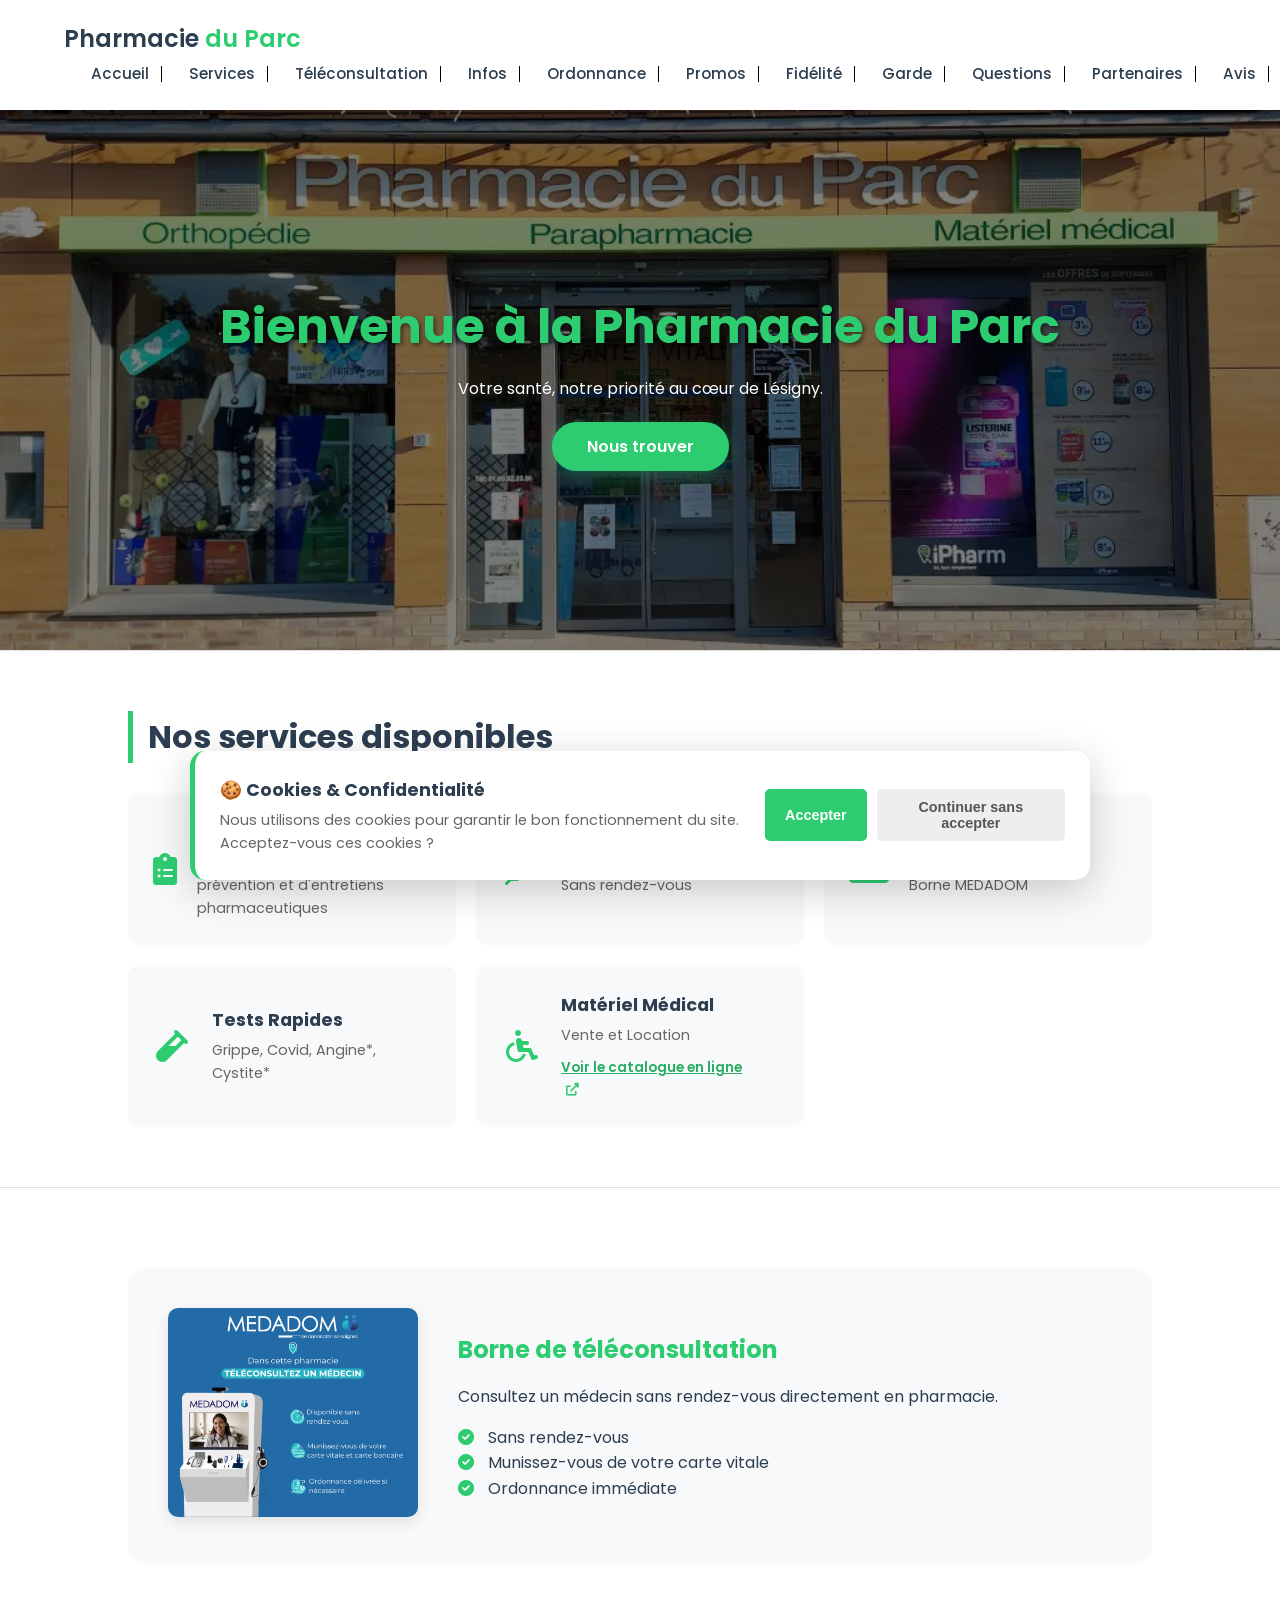
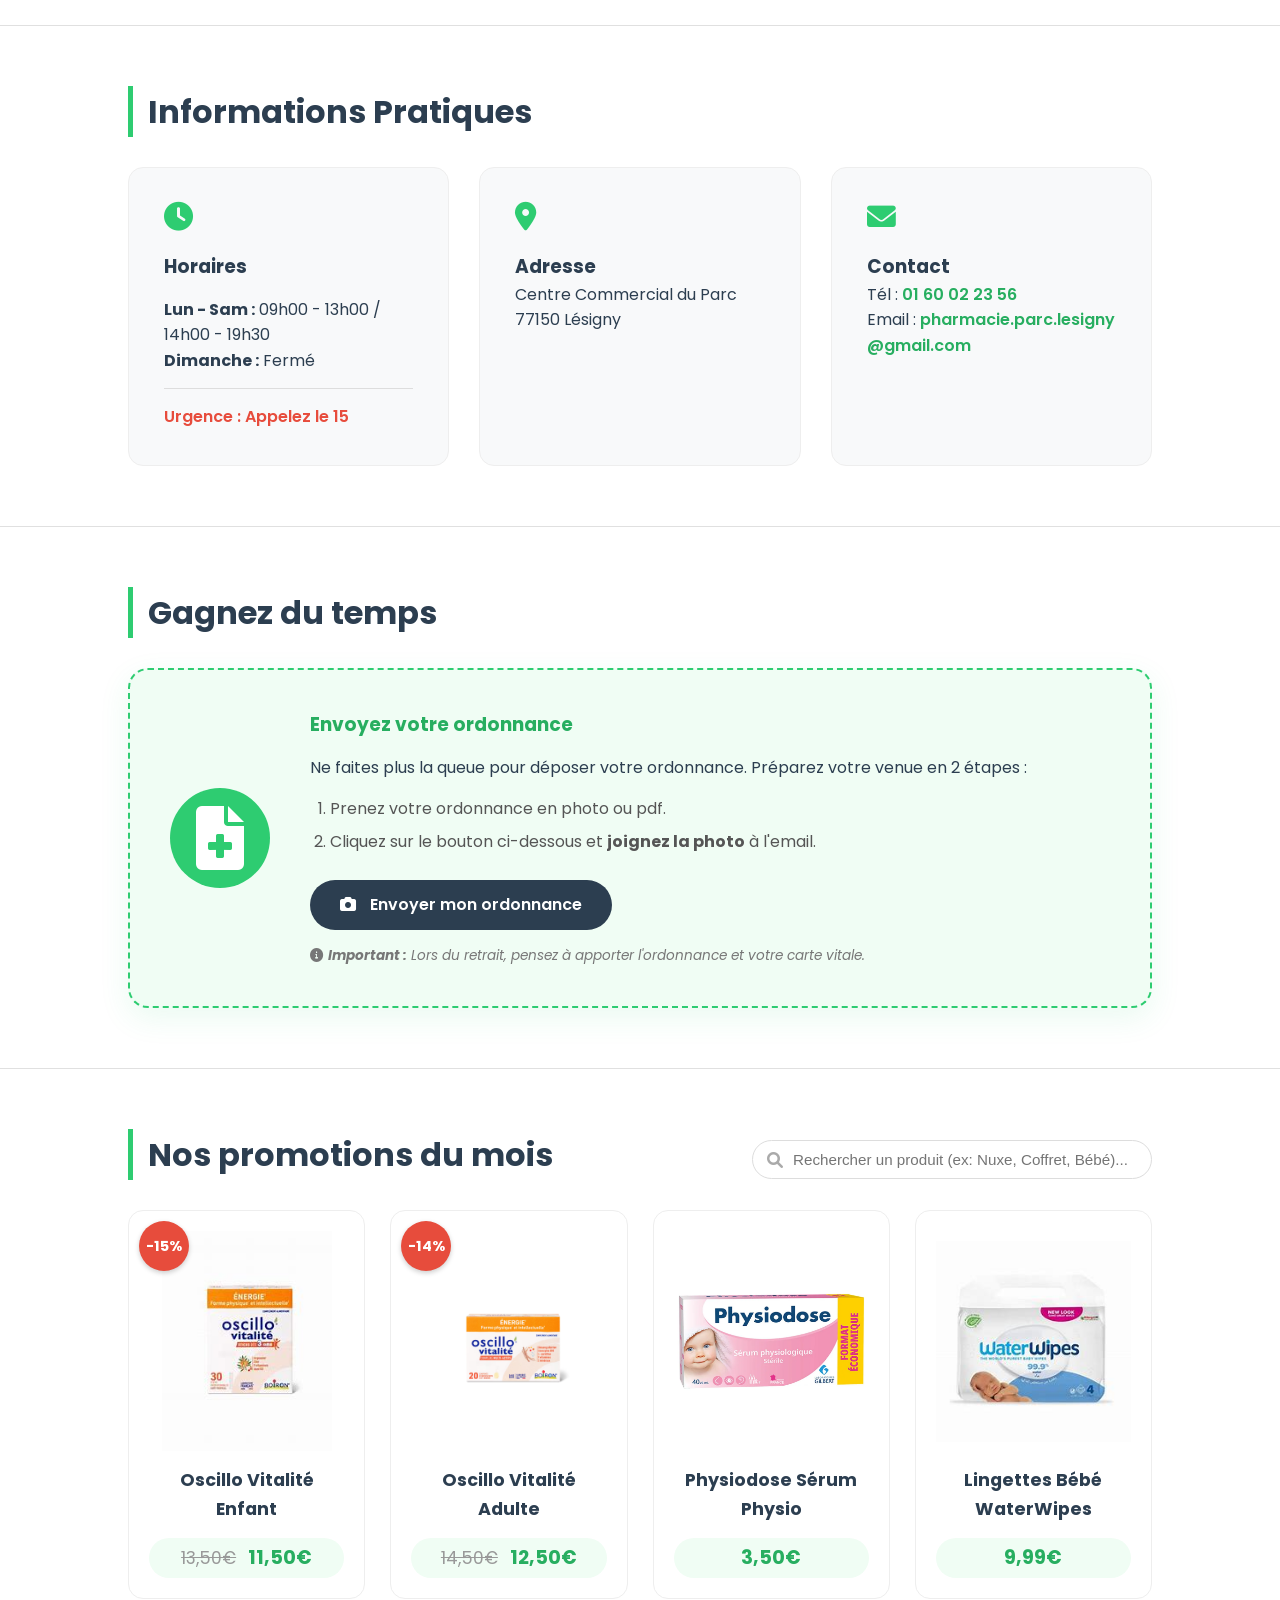
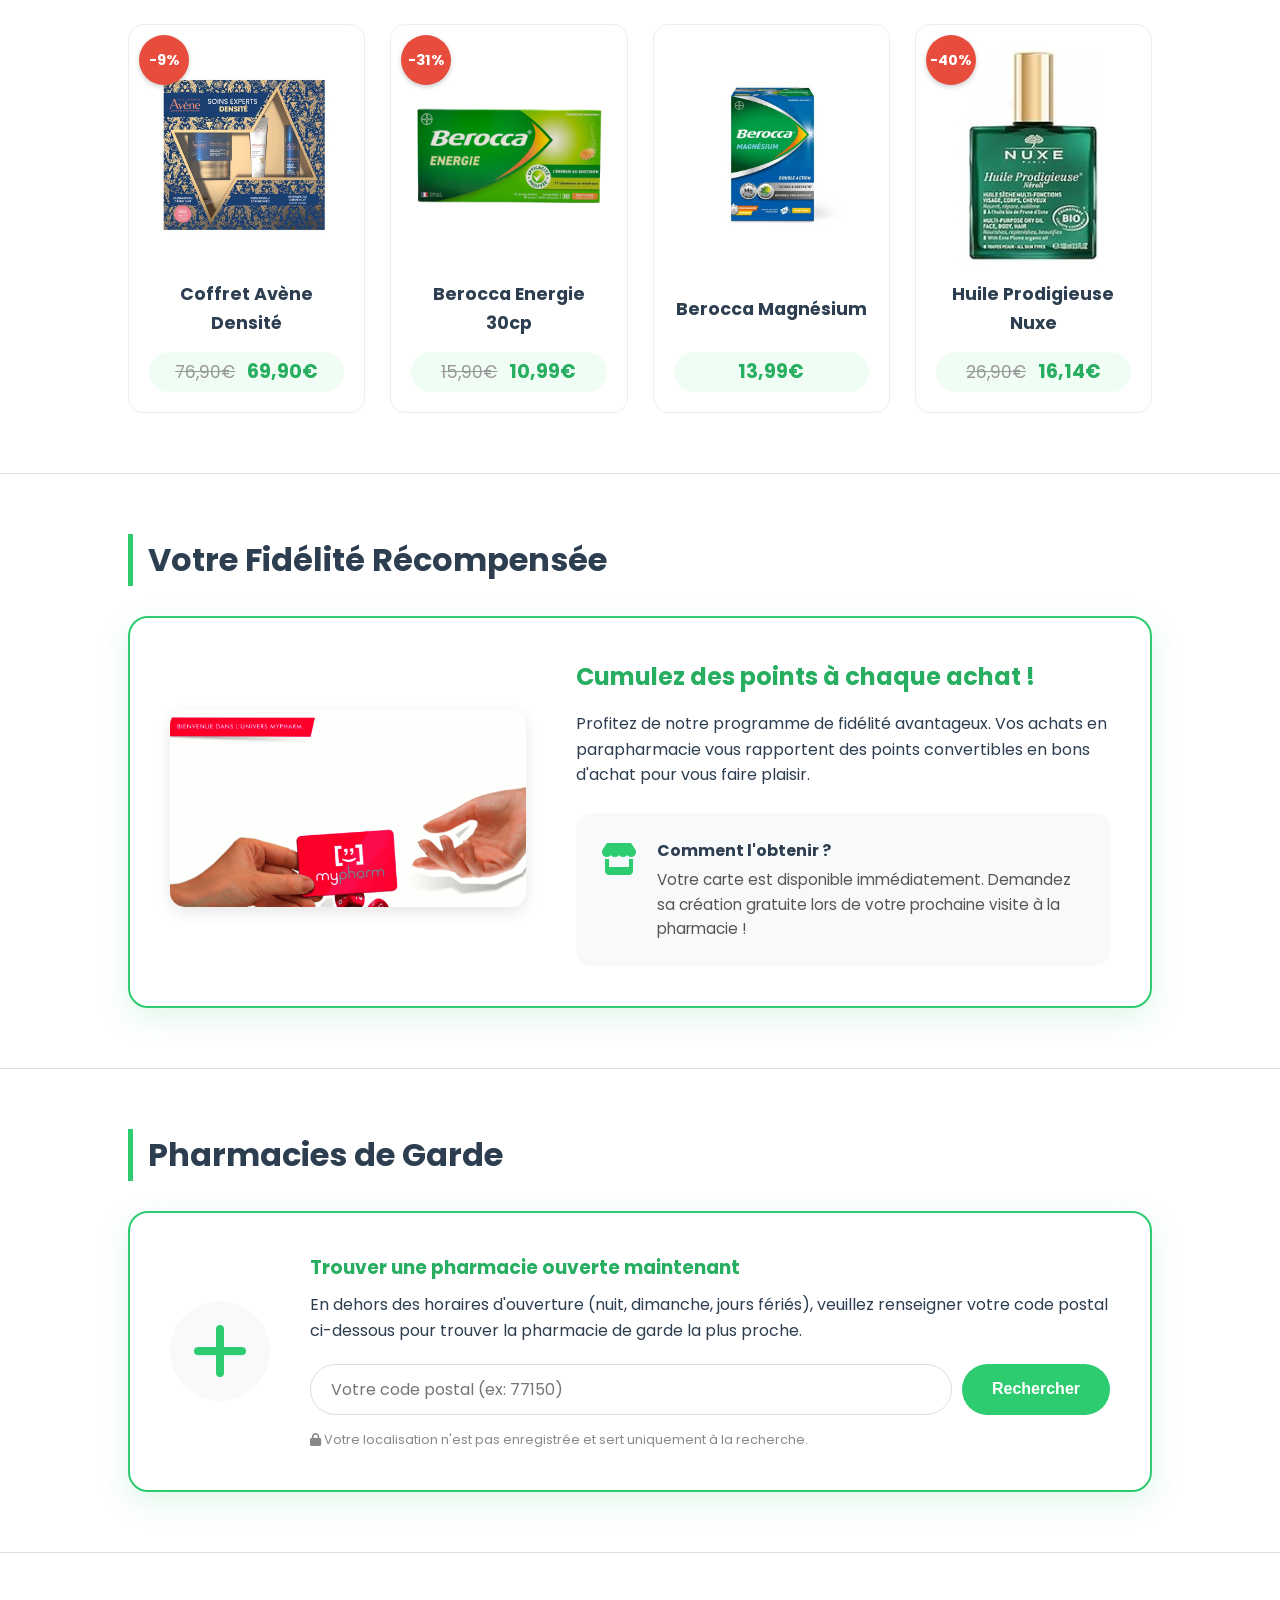
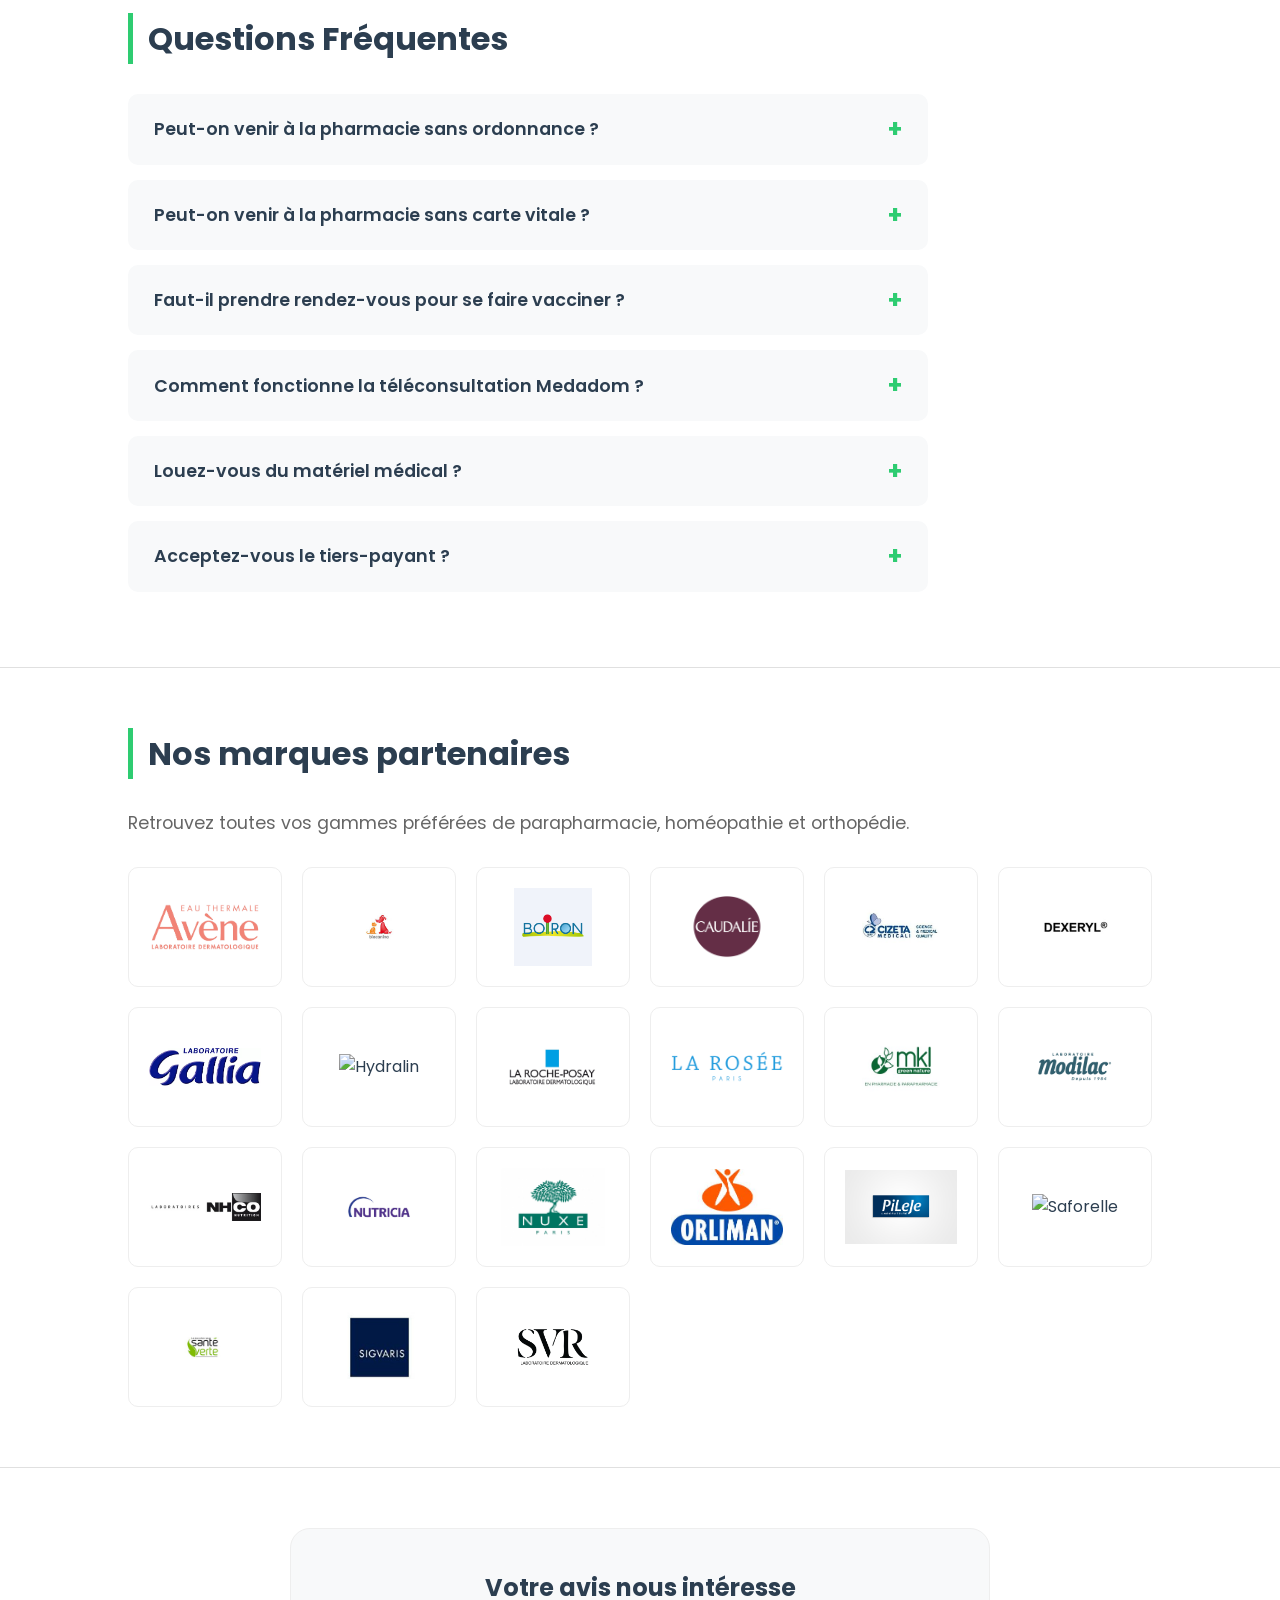
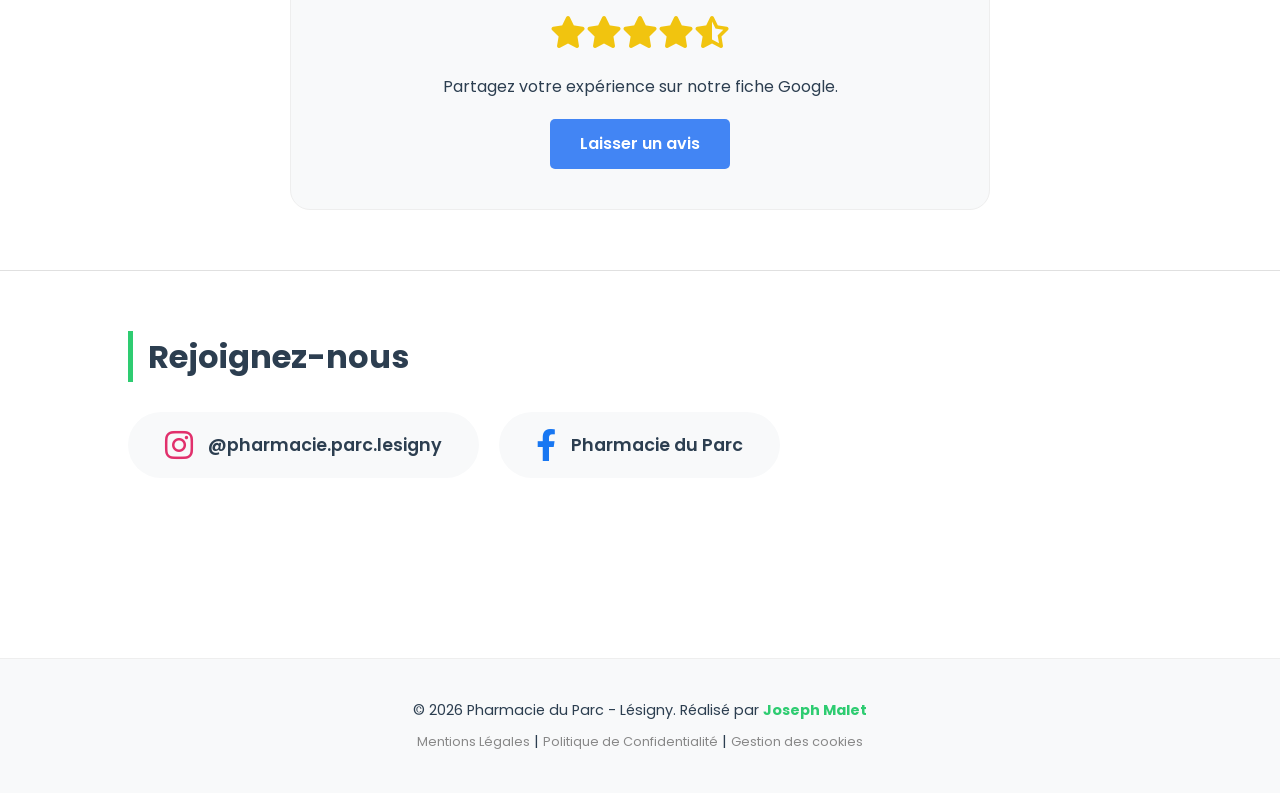
==== index.html @ ebeed93c "Add files via upload" ====
<!DOCTYPE html>
<html lang="fr">
<head>
    <meta charset="UTF-8">
    <meta name="viewport" content="width=device-width, initial-scale=1.0">
    <title>Pharmacie du Parc - Lésigny</title>
    <link rel="stylesheet" href="style.css">
    <link href="https://fonts.googleapis.com/css2?family=Poppins:wght@300;400;600&display=swap" rel="stylesheet">
    <link rel="stylesheet" href="https://cdnjs.cloudflare.com/ajax/libs/font-awesome/6.0.0/css/all.min.css">
</head>
<body>

    <header>
        <nav>
            <div class="logo">Pharmacie <span>du Parc</span></div>
            
            <div class="menu-toggle" id="mobile-menu">
                <i class="fas fa-bars"></i>
            </div>

            <ul id="nav-list">
                <li><a href="#accueil">Accueil</a></li>
                <li><a href="#services-rapides">Services</a></li>
                <li><a href="#medadom">Téléconsultation</a></li>
                <li><a href="#infos">Infos</a></li>
                <li><a href="#ordonnance">Ordonnance</a></li>
                <li><a href="#promotions">Promos</a></li>
                <li><a href="#fidelite">Fidélité</a></li>
                <li><a href="#garde">Garde</a></li>
                <li><a href="#faq">Questions</a></li>
                <li><a href="#marques">Partenaires</a></li>
                <li><a href="#avis">Avis</a></li>
                <li><a href="#reseaux">Rejoignez-nous</a></li>
            </ul>
        </nav>
    </header>

    <section id="accueil" class="hero">
        <div class="hero-text">
            <h1>Bienvenue à la Pharmacie du Parc</h1>
            <p>Votre santé, notre priorité au cœur de Lésigny.</p>
            <a href="https://www.google.com/maps/dir/?api=1&destination=Pharmacie+du+Parc+Lesigny+Centre+Commercial+du+Parc" target="_blank" class="btn">Nous trouver</a>
        </div>
    </section>

    <section id="services-rapides" class="container">
        <h2 class="title-left">Nos services disponibles</h2>
        <div class="grid-services">
            <div class="service-item">
                <i class="fas fa-clipboard-list"></i>
                <div class="service-content">
                    <h3>Bilan</h3>
                    <p>Réalisation de bilans de prévention et d'entretiens pharmaceutiques</p>
                </div>
            </div>

            <div class="service-item">
                <i class="fas fa-syringe"></i>
                <div class="service-content">
                    <h3>Vaccination</h3>
                    <p>Sans rendez-vous</p>
                </div>
            </div>
            <div class="service-item">
                <i class="fas fa-laptop-medical"></i>
                <div class="service-content">
                    <h3>Téléconsultation</h3>
                    <p>Borne MEDADOM</p>
                </div>
            </div>
            <div class="service-item">
                <i class="fas fa-vial"></i>
                <div class="service-content">
                    <h3>Tests Rapides</h3>
                    <p>Grippe, Covid, Angine*, Cystite*</p>
                </div>
            </div>
            
            <a href="https://mon-materiel-medical-en-pharmacie.fr" target="_blank" class="service-item link-card">
                <i class="fas fa-wheelchair"></i>
                <div class="service-content">
                    <h3>Matériel Médical</h3>
                    <p>Vente et Location</p>
                    <span class="catalog-link">Voir le catalogue en ligne <i class="fas fa-external-link-alt"></i></span>
                </div>
            </a>
        </div>
    </section>

    <section id="medadom" class="container">
        <div class="medadom-flex">
            <div class="medadom-image">
                <img src="medadom.png" alt="Borne Medadom">
            </div>
            <div class="medadom-text">
                <h2>Borne de téléconsultation</h2>
                <p>Consultez un médecin sans rendez-vous directement en pharmacie.</p>
                <ul class="services-list">
                    <li><i class="fas fa-check-circle"></i> Sans rendez-vous</li>
                    <li><i class="fas fa-check-circle"></i> Munissez-vous de votre carte vitale</li>
                    <li><i class="fas fa-check-circle"></i> Ordonnance immédiate</li>
                </ul>
            </div>
        </div>
    </section>

    <section id="infos" class="container">
        <h2 class="title-left">Informations Pratiques</h2>
        <div class="grid">
            <div class="card card-left">
                <i class="fas fa-clock icon-card"></i>
                <h3>Horaires</h3>
                <ul class="horaires-list">
                    <li><strong>Lun - Sam :</strong> 09h00 - 13h00 / 14h00 - 19h30</li>
                    <li><strong>Dimanche :</strong> Fermé</li>
                </ul>
                <div class="urgence-box">Urgence : Appelez le 15</div>
            </div>

            <div class="card card-left">
                <i class="fas fa-map-marker-alt icon-card"></i>
                <h3>Adresse</h3>
                <p>Centre Commercial du Parc</p>
                <p>77150 Lésigny</p>
            </div>

            <div class="card card-left">
                <i class="fas fa-envelope icon-card"></i>
                <h3>Contact</h3>
                <p>Tél : <a href="tel:0160022356" class="phone-link">01 60 02 23 56</a></p>
                <p>Email : <a href="mailto:pharmacie.parc.lesigny@gmail.com" class="email-link">pharmacie.parc.lesigny@gmail.com</a></p>
            </div>
        </div>
    </section>

    <section id="ordonnance" class="container">
        <h2 class="title-left">Gagnez du temps</h2>
        <div class="ordo-card">
            <div class="ordo-icon">
                <i class="fas fa-file-medical"></i>
            </div>
            <div class="ordo-content">
                <h3>Envoyez votre ordonnance</h3>
                <p>Ne faites plus la queue pour déposer votre ordonnance. Préparez votre venue en 2 étapes :</p>
                <ol class="ordo-steps">
                    <li>Prenez votre ordonnance en photo ou pdf.</li>
                    <li>Cliquez sur le bouton ci-dessous et <strong>joignez la photo</strong> à l'email.</li>
                </ol>
                <a href="mailto:pharmacie.parc.lesigny@gmail.com?subject=ORDONNANCE de [VOTRE NOM]&body=Bonjour, %0D%0A%0D%0AJe souhaite commander les médicaments de l'ordonnance ci-jointe (ou la liste suivante) : %0D%0A... %0D%0A%0D%0AMerci de me prévenir quand la commande est prête.%0D%0ACordialement." class="btn-ordo">
                    <i class="fas fa-camera"></i> Envoyer mon ordonnance
                </a>
                <p class="ordo-note"><i class="fas fa-info-circle"></i> <strong>Important :</strong> Lors du retrait, pensez à apporter l'ordonnance et votre carte vitale.</p>
            </div>
        </div>
    </section>

    <section id="promotions" class="container">
        <div class="header-promos">
            <h2 class="title-left" style="margin-bottom: 10px;">Nos promotions du mois</h2>
            
            <div class="search-promo-box">
                <i class="fas fa-search search-icon"></i>
                <input type="text" id="searchProduct" placeholder="Rechercher un produit (ex: Nuxe, Coffret, Bébé)...">
            </div>
        </div>

        <div id="no-results" style="display:none; text-align:center; padding: 20px; color: #666;">
            Aucun produit ne correspond à votre recherche.
        </div>

        <div class="promo-grid" id="promoContainer"></div>
    </section>

    <section id="fidelite" class="container">
        <h2 class="title-left">Votre Fidélité Récompensée</h2>
        <div class="fidelite-card">
            <div class="fidelite-image">
                <img src="carte-fidelite.jpg" alt="Carte de fidélité Pharmacie du Parc" onerror="this.src='https://placehold.co/600x400/2ecc71/ffffff?text=Votre+Photo+Ici';">
            </div>
            <div class="fidelite-content">
                <h3>Cumulez des points à chaque achat !</h3>
                <p>Profitez de notre programme de fidélité avantageux. Vos achats en parapharmacie vous rapportent des points convertibles en bons d'achat pour vous faire plaisir.</p>
                
                <div class="fidelite-info-box">
                    <i class="fas fa-store"></i>
                    <div>
                        <strong>Comment l'obtenir ?</strong>
                        <p>Votre carte est disponible immédiatement. Demandez sa création gratuite lors de votre prochaine visite à la pharmacie !</p>
                    </div>
                </div>
            </div>
        </div>
    </section>

    <section id="garde" class="container">
        <h2 class="title-left">Pharmacies de Garde</h2>
        <div class="garde-card">
            <div class="garde-icon">
                <i class="fas fa-plus"></i>
            </div>
            <div class="garde-content">
                <h3>Trouver une pharmacie ouverte maintenant</h3>
                <p>En dehors des horaires d'ouverture (nuit, dimanche, jours fériés), veuillez renseigner votre code postal ci-dessous pour trouver la pharmacie de garde la plus proche.</p>
                
                <div class="search-box">
                    <input type="text" id="zipCode" placeholder="Votre code postal (ex: 77150)" maxlength="5">
                    <button id="btnGarde" class="btn-search">Rechercher</button>
                </div>
                
                <p class="gdpr-note"><i class="fas fa-lock"></i> Votre localisation n'est pas enregistrée et sert uniquement à la recherche.</p>
            </div>
        </div>
    </section>

    <section id="faq" class="container">
        <h2 class="title-left">Questions Fréquentes</h2>
        <div class="faq-container">
            <details class="faq-item">
                <summary>Peut-on venir à la pharmacie sans ordonnance ?</summary>
                <p>Non, il n'est pas possible de venir à la pharmacie sans ordonnance.</p>
            </details>
            <details class="faq-item">
                <summary>Peut-on venir à la pharmacie sans carte vitale ?</summary>
                <p>Non mais vous pouvez télécharger l'application e-carte vitale sur votre téléphone.</p>
            </details>
            <details class="faq-item">
                <summary>Faut-il prendre rendez-vous pour se faire vacciner ?</summary>
                <p>Non, la vaccination (Grippe, Covid, Rappels) s'effectue sans rendez-vous, sous réserve de disponibilité des pharmaciens habilités.</p>
            </details>
            <details class="faq-item">
                <summary>Comment fonctionne la téléconsultation Medadom ?</summary>
                <p>Il vous suffit de vous présenter à la pharmacie avec votre carte vitale et votre téléphone portable. La borne vous met en relation avec un médecin généraliste en moins de 10 minutes.</p>
            </details>
            <details class="faq-item">
                <summary>Louez-vous du matériel médical ?</summary>
                <p>Oui, nous disposons d'un large choix de matériel (lits, fauteuils, tire-lait) à la location. Vous pouvez consulter notre catalogue en ligne via la rubrique Services.</p>
            </details>
            <details class="faq-item">
                <summary>Acceptez-vous le tiers-payant ?</summary>
                <p>Oui, nous pratiquons le tiers-payant intégral sur la part obligatoire et complémentaire avec la plupart des mutuelles.</p>
            </details>
        </div>
    </section>

    <section id="marques" class="container">
        <h2 class="title-left">Nos marques partenaires</h2>
        <p class="section-subtitle">Retrouvez toutes vos gammes préférées de parapharmacie, homéopathie et orthopédie.</p>
        
        <div class="marques-grid">
            <div class="marque-item avene" onclick="filterByBrand('avene')"><img src="logos/avene.png" alt="Avène"></div>
            <div class="marque-item biocanina" onclick="filterByBrand('biocanina')"><img src="logos/biocanina.png" alt="Biocanina"></div>
            <div class="marque-item boiron" onclick="filterByBrand('oscillo')"><img src="logos/boiron.png" alt="Boiron"></div>
            <div class="marque-item caudalie" onclick="filterByBrand('caudalie')"><img src="logos/Caudalie.png" alt="Caudalie"></div>
            <div class="marque-item cizeta" onclick="filterByBrand('cizeta')"><img src="logos/cizeta.png" alt="Cizeta"></div>
            <div class="marque-item dexeryl" onclick="filterByBrand('dexeryl')"><img src="logos/dexeryl.png" alt="Dexeryl"></div>
            <div class="marque-item gallia" onclick="filterByBrand('gallia')"><img src="logos/gallia.png" alt="Gallia"></div>
            <div class="marque-item hydralin" onclick="filterByBrand('hydralin')"><img src="logos/Hydralin.png" alt="Hydralin"></div>
            <div class="marque-item lrp" onclick="filterByBrand('roche')"><img src="logos/la-roche-posay_1.png" alt="La Roche-Posay"></div>
            <div class="marque-item larosee" onclick="filterByBrand('rosée')"><img src="logos/la rosée.png" alt="La Rosée"></div>
            <div class="marque-item mkl" onclick="filterByBrand('mkl')"><img src="logos/mkl.png" alt="MKL"></div>
            <div class="marque-item modilac" onclick="filterByBrand('modilac')"><img src="logos/modilac.png" alt="Modilac"></div>
            
            <div class="marque-item nhco" onclick="filterByBrand('nhco')"><img src="logos/ncho.png" alt="NHCO"></div>
            <div class="marque-item nutricia" onclick="filterByBrand('nutricia')"><img src="logos/nutricia.png" alt="Nutricia"></div>
            <div class="marque-item nuxe" onclick="filterByBrand('nuxe')"><img src="logos/nuxe.png" alt="Nuxe"></div>
            <div class="marque-item orliman" onclick="filterByBrand('orliman')"><img src="logos/orliman.png" alt="Orliman"></div>
            <div class="marque-item pileje" onclick="filterByBrand('pileje')"><img src="logos/pileje.png" alt="Pileje"></div>
            <div class="marque-item saforelle" onclick="filterByBrand('saforelle')"><img src="logos/Saforelle.png" alt="Saforelle"></div>
            <div class="marque-item santeverte" onclick="filterByBrand('santé verte')"><img src="logos/santé verte.png" alt="Santé Verte"></div>
            <div class="marque-item sigvaris" onclick="filterByBrand('sigvaris')"><img src="logos/sigvaris.png" alt="Sigvaris"></div>
            <div class="marque-item svr" onclick="filterByBrand('svr')"><img src="logos/svr.png" alt="SVR"></div>
        </div>
    </section>

    <section id="avis" class="container">
        <div class="avis-card">
            <h2>Votre avis nous intéresse</h2>
            <div class="rating-stars">
                <i class="fas fa-star"></i><i class="fas fa-star"></i><i class="fas fa-star"></i><i class="fas fa-star"></i><i class="fas fa-star-half-alt"></i>
            </div>
            <p>Partagez votre expérience sur notre fiche Google.</p>
            <a href="https://search.google.com/local/writereview?placeid=ChIJWTzTaY0I5kcR9rMqFGO7B3A" target="_blank" class="btn-google">Laisser un avis</a>
        </div>
    </section>

    <section id="reseaux" class="social-section">
        <div class="container">
            <h2 class="title-left">Rejoignez-nous</h2>
            <div class="social-links">
                <a href="https://www.instagram.com/pharmacie.parc.lesigny/" target="_blank" class="instagram-card">
                    <i class="fab fa-instagram"></i>
                    <span>@pharmacie.parc.lesigny</span>
                </a>
                <a href="https://www.facebook.com/people/Pharmacie-du-Parc/100088821199062/" target="_blank" class="facebook-card">
                    <i class="fab fa-facebook-f"></i>
                    <span>Pharmacie du Parc</span>
                </a>
            </div>
        </div>
    </section>

    <footer>
        <p>© 2026 Pharmacie du Parc - Lésigny. Réalisé par <strong>Joseph Malet</strong></p>
        <p>
            <a href="#" id="mentionsBtn" class="legal-link">Mentions Légales</a> | 
            <a href="#" id="privacyBtn" class="legal-link">Politique de Confidentialité</a> |
            <a href="#" id="resetCookiesBtn" class="legal-link">Gestion des cookies</a>
        </p>
    </footer>

    <div id="mentionsModal" class="modal">
        <div class="modal-content">
            <span class="close close-mentions">×</span>
            <h2>Mentions Légales</h2>
            <h3>1. Éditeur du site</h3>
            <p><strong>Dénomination :</strong> Pharmacie du Parc<br>
            <strong>Forme juridique :</strong> Société d'exercice libéral à responsabilité limitée<br>
            <strong>Adresse :</strong> Centre Commercial du Parc, 77150 Lésigny<br>
            <strong>Capital social :</strong> 100 000 €<br>
            <strong>RCS :</strong> RCS Melun 891 700 080<br>
            <strong>SIRET :</strong> 891700080<br>
            <strong>TVA Intracommunautaire :</strong> FR11891700080<br>
            <strong>Directeur de publication :</strong> Mireille Houdard</p>
            
            <h3>2. Profession réglementée</h3>
            <p><strong>Pharmacien titulaire :</strong> Docteur Houdard Mireille, Pharmacienne<br>
            <strong>Ordre des Pharmaciens :</strong> Inscrits à l'Ordre National des Pharmaciens<br>
            <strong>RPPS :</strong> 10001821452<br>
            <strong>Autorité de tutelle :</strong> Agence Régionale de Santé (ARS) Île-de-France<br>
            <br>
            <strong>Ordre National des Pharmaciens :</strong> <a href="https://www.ordre.pharmacien.fr" target="_blank">www.ordre.pharmacien.fr</a><br>
            <strong>Ministère de la Santé :</strong> <a href="https://sante.gouv.fr/" target="_blank">sante.gouv.fr</a>
            </p>

            <h3>3. Hébergement</h3>
            <p>[À COMPLÉTER PAR VOTRE HÉBERGEUR]</p>

            <h3>4. Médiation de la consommation</h3>
            <p>Conformément aux articles L.616-1 et R.616-1 du code de la consommation, nous proposons un dispositif de médiation de la consommation. En cas de litige, vous pouvez déposer votre réclamation sur le site du médiateur compétent :<br>
            <strong>CM2C</strong><br>
            Site web : <a href="https://www.cm2c.net/" target="_blank">www.cm2c.net</a><br>
            Adresse postale : 49 rue de Ponthieu - 75008 PARIS</p>

            <p style="margin-top:20px; font-size: 0.8rem; color:#888;">Dernière mise à jour : 2026</p>
        </div>
    </div>

    <div id="privacyModal" class="modal">
        <div class="modal-content">
            <span class="close close-privacy">×</span>
            <h2>Politique de Confidentialité</h2>
            <h3>1. Collecte des données</h3>
            <p>Le site de la Pharmacie du Parc is un site vitrine. Nous ne collectons aucune donnée personnelle via des formulaires d'inscription. Les seules données traitées sont celles que vous nous envoyez volontairement par email.</p>
            <h3>2. Envoi d'ordonnance</h3>
            <p>Les ordonnances envoyées par email sont reçues directement sur la messagerie sécurisée de la pharmacie et ne sont utilisées que pour la préparation de votre commande.</p>
            <h3>3. Cookies</h3>
            <p>Ce site utilise un stockage local uniquement pour mémoriser votre choix concernant le bandeau cookies.</p>
        </div>
    </div>

    <div id="cookieBanner" class="cookie-banner">
        <div class="cookie-content">
            <div class="cookie-text">
                <h3>🍪 Cookies & Confidentialité</h3>
                <p>Nous utilisons des cookies pour garantir le bon fonctionnement du site. Acceptez-vous ces cookies ?</p>
            </div>
            <div class="cookie-buttons">
                <button id="acceptCookies" class="btn-cookie accept">Accepter</button>
                <button id="refuseCookies" class="btn-cookie refuse">Continuer sans accepter</button>
            </div>
        </div>
    </div>
    
    <div id="lightbox" class="lightbox" onclick="closeLightbox()">
        <span class="close-lightbox">×</span>
        <img class="lightbox-content" id="lightbox-img">
    </div>

    <script>
        const produits = [
            {
                "nom": "Oscillo Vitalité Enfant",
                "image": "promos/oscillo_vitalite_3ans.png",
                "prixAncien": 13.50,
                "prixNouveau": 11.50,
                "tags": "oscillo boiron vitalite enfant fatigue"
            },
            {
                "nom": "Oscillo Vitalité Adulte",
                "image": "promos/oscillo_vitalite_multi_actif.png",
                "prixAncien": 14.50,
                "prixNouveau": 12.50,
                "tags": "oscillo boiron vitalite adulte fatigue"
            },
            {
                "nom": "Physiodose Sérum Physio",
                "image": "promos/physiodose.png",
                "prixAncien": null,
                "prixNouveau": 3.50,
                "tags": "physiodose serum physiologique bebe nez"
            },
            {
                "nom": "Lingettes Bébé WaterWipes",
                "image": "promos/waterwipes.png",
                "prixAncien": null,
                "prixNouveau": 9.99,
                "tags": "waterwipes lingettes bebe change"
            },
            {
                "nom": "Coffret Avène Densité",
                "image": "promos/soins_experts_densite.png",
                "prixAncien": 76.90,
                "prixNouveau": 69.90,
                "tags": "avene coffret densite visage anti age"
            },
            {
                "nom": "Berocca Energie 30cp",
                "image": "promos/beroca_energie_30cp.png",
                "prixAncien": 15.90,
                "prixNouveau": 10.99,
                "tags": "berocca energie fatigue vitamine forme"
            },
            {
                "nom": "Berocca Magnésium",
                "image": "promos/berroca_magnesium.png",
                "prixAncien": null,
                "prixNouveau": 13.99,
                "tags": "berocca magnesium fatigue stress"
            },
            {
                "nom": "Huile Prodigieuse Nuxe",
                "image": "promos/huile_prodigieuse_nuxe.png",
                "prixAncien": 26.90,
                "prixNouveau": 16.14,
                "tags": "nuxe huile prodigieuse corps visage cheveux"
            }
        ];

        document.addEventListener('DOMContentLoaded', function() {
            const container = document.getElementById('promoContainer');
            container.innerHTML = '';
            
            produits.forEach(produit => {
                let badgeHtml = '';
                let priceHtml = '';

                if (produit.prixAncien) {
                    const reduction = Math.round(((produit.prixAncien - produit.prixNouveau) / produit.prixAncien) * 100);
                    badgeHtml = `<div class="promo-badge">-${reduction}%</div>`;
                    priceHtml = `<span class="old-price">${produit.prixAncien.toFixed(2).replace('.', ',')}€</span> ${produit.prixNouveau.toFixed(2).replace('.', ',')}€`;
                } else {
                    priceHtml = `${produit.prixNouveau.toFixed(2).replace('.', ',')}€`;
                }

                const card = document.createElement('div');
                card.className = 'promo-card';
                card.setAttribute('data-tags', produit.tags);
                card.innerHTML = `
                    ${badgeHtml}
                    <div class="promo-img"><img src="${produit.image}" alt="${produit.nom}" onclick="openLightbox(this)"></div>
                    <h3>${produit.nom}</h3>
                    <div class="promo-price">${priceHtml}</div>
                `;
                
                const img = card.querySelector('img');
                img.style.cursor = 'zoom-in';
                
                container.appendChild(card);
            });

            setTimeout(() => {
                var images = document.querySelectorAll('.fidelite-image img');
                images.forEach(function(img) {
                    img.style.cursor = 'zoom-in';
                    img.onclick = function() { openLightbox(this); }
                });
            }, 500);
        });

        function openLightbox(img) {
            var lightbox = document.getElementById("lightbox");
            var lightboxImg = document.getElementById("lightbox-img");
            lightbox.style.display = "flex";
            lightboxImg.src = img.src;
        }

        function closeLightbox() {
            document.getElementById("lightbox").style.display = "none";
        }

        function filterByBrand(brandName) {
            document.getElementById('promotions').scrollIntoView({ behavior: 'smooth' });
            const searchInput = document.getElementById('searchProduct');
            searchInput.value = brandName;
            const event = new Event('input');
            searchInput.dispatchEvent(event);
        }

        const searchInput = document.getElementById('searchProduct');
        const noResults = document.getElementById('no-results');

        if(searchInput) {
            searchInput.addEventListener('input', function(e) {
                const term = e.target.value.toLowerCase().trim();
                const cards = document.querySelectorAll('.promo-card'); 
                let visibleCount = 0;

                cards.forEach(card => {
                    const text = card.innerText.toLowerCase();
                    const tags = card.getAttribute('data-tags') ? card.getAttribute('data-tags').toLowerCase() : '';
                    
                    if(text.includes(term) || tags.includes(term)) {
                        card.style.display = "flex"; 
                        visibleCount++;
                    } else {
                        card.style.display = "none"; 
                    }
                });

                if(visibleCount === 0 && cards.length > 0) {
                    noResults.style.display = "block";
                } else {
                    noResults.style.display = "none";
                }
            });
        }

        function setupModal(modalId, btnId, closeClass) {
            var modal = document.getElementById(modalId);
            var btn = document.getElementById(btnId);
            var close = document.getElementsByClassName(closeClass)[0];
            if(btn) btn.onclick = function(e) { e.preventDefault(); modal.style.display = "block"; }
            if(close) close.onclick = function() { modal.style.display = "none"; }
            window.addEventListener('click', function(event) { if (event.target == modal) modal.style.display = "none"; });
        }
        setupModal("mentionsModal", "mentionsBtn", "close-mentions");
        setupModal("privacyModal", "privacyBtn", "close-privacy");

        document.getElementById('cookieBanner').style.display = 'flex';
        document.getElementById('acceptCookies').onclick = function() { localStorage.setItem('cookieConsent', 'accepted'); document.getElementById('cookieBanner').style.display = 'none'; };
        document.getElementById('refuseCookies').onclick = function() { localStorage.setItem('cookieConsent', 'refused'); document.getElementById('cookieBanner').style.display = 'none'; };
        
        var resetBtn = document.getElementById("resetCookiesBtn");
        if (resetBtn) {
            resetBtn.onclick = function(e) {
                e.preventDefault();
                var banner = document.getElementById('cookieBanner');
                banner.style.display = 'flex';
                banner.classList.remove('slideUp');
                void banner.offsetWidth; 
                banner.style.animation = "slideUp 0.5s ease-out";
            };
        }

        var btnGarde = document.getElementById("btnGarde");
        var inputZip = document.getElementById("zipCode");
        if(btnGarde && inputZip) {
            btnGarde.onclick = function() {
                var code = inputZip.value.trim();
                if (code.length === 5 && !isNaN(code)) {
                    navigator.clipboard.writeText(code).then(function() { alert("Code " + code + " copié !"); }, function() {});
                    window.open("https://monpharmacien-idf.fr/", "_blank");
                } else { alert("Veuillez entrer un code postal valide à 5 chiffres (ex: 77150)."); }
            };
            inputZip.addEventListener("keypress", function(event) { if (event.key === "Enter") btnGarde.click(); });
        }

        // --- 8. MENU BURGER MOBILE ---
        var btnBurger = document.getElementById('mobile-menu');
        var listeMenu = document.getElementById('nav-list');
        var liensMenu = document.querySelectorAll('#nav-list a');

        if(btnBurger && listeMenu) {
            btnBurger.onclick = function() {
                listeMenu.classList.toggle('active');
            };
        }

        if(liensMenu) {
            liensMenu.forEach(function(lien) {
                lien.onclick = function() {
                    listeMenu.classList.remove('active');
                };
            });
        }
    </script>
</body>
</html>
---- style.css ----
/* --- VARIABLES --- */
:root {
    --vert: #2ecc71;
    --vert-fonce: #27ae60;
    --insta-rose: #E1306C;
    --fb-blue: #1877F2;
    --google-blue: #4285F4;
    --gris: #f8f9fa;
    --texte: #2c3e50;
    --blanc: #ffffff;
}

/* --- RESET & BASE --- */
* { margin: 0; padding: 0; box-sizing: border-box; }
body { font-family: 'Poppins', sans-serif; color: var(--texte); line-height: 1.6; background-color: var(--blanc); scroll-behavior: smooth; }
html { scroll-padding-top: 100px; }

/* --- MENU BURGER ELEMENT --- */
.menu-toggle { display: none; font-size: 1.8rem; cursor: pointer; color: var(--vert); }

/* --- HEADER --- */
header { 
    background: var(--blanc); 
    padding: 20px 5%; 
    display: flex; 
    justify-content: space-between; 
    align-items: center; 
    box-shadow: 0 2px 10px rgba(0,0,0,0.05); 
    position: sticky; 
    top: 0; 
    z-index: 1000; 
}
.logo { font-size: 1.5rem; font-weight: 600; }
.logo span { color: var(--vert); }

nav ul { 
    display: flex; 
    list-style: none; 
    align-items: center; 
}

nav ul li { 
    margin-left: 15px; 
    border-right: 1px solid #000; 
    padding: 0 12px; 
    line-height: 1; 
}

nav ul li:last-child { 
    border-right: none; 
    padding-right: 0; 
}

nav ul li a { 
    text-decoration: none; 
    color: var(--texte); 
    transition: 0.3s; 
    font-size: 0.95rem; 
    font-weight: 500;
}
nav ul li a:hover { color: var(--vert); }

/* --- HERO --- */
.hero { 
    height: 60vh; 
    display: flex; 
    align-items: center; 
    justify-content: center; 
    text-align: center; 
    background: linear-gradient(rgba(0,0,0,0.5), rgba(0,0,0,0.5)), url('devanture.jpg'); 
    background-size: cover; 
    background-position: center; 
    color: white; 
    padding: 0 5%;
    border-top: none !important; 
}
.hero-text h1 { color: var(--vert); font-size: 3rem; margin-bottom: 10px; text-shadow: 2px 2px 4px rgba(0,0,0,0.5); }
.btn { display: inline-block; background: var(--vert); color: white; padding: 12px 35px; text-decoration: none; border-radius: 30px; font-weight: 600; margin-top: 20px; box-shadow: 0 4px 15px rgba(46, 204, 113, 0.3); transition: all 0.3s ease; }
.btn:hover { background: var(--vert-fonce); transform: scale(1.05) translateY(-3px); box-shadow: 0 8px 25px rgba(46, 204, 113, 0.5); }

/* --- GLOBAL --- */
.container { padding: 60px 10%; }
.title-left { text-align: left; margin-bottom: 30px; border-left: 5px solid var(--vert); padding-left: 15px; font-size: 2rem; }
.section-subtitle { margin-bottom: 30px; font-size: 1.1rem; color: #666; }

section {
    border-top: 1px solid #e0e0e0;
}

/* --- SERVICES --- */
.grid-services { display: grid; grid-template-columns: repeat(auto-fit, minmax(250px, 1fr)); gap: 20px; }
.service-item { display: flex; align-items: center; background: var(--gris); padding: 25px; border-radius: 12px; transition: 0.3s; }
.service-item:hover { transform: translateX(5px); background: white; border-color: var(--vert); box-shadow: 0 5px 15px rgba(0,0,0,0.05); }
.service-item i { font-size: 2rem; color: var(--vert); margin-right: 20px; width: 40px; text-align: center; }
.service-content h3 { font-size: 1.1rem; margin-bottom: 5px; }
.service-content p { font-size: 0.9rem; color: #666; margin: 0; overflow-wrap: break-word; }

a.service-item { text-decoration: none; color: var(--texte); }
.link-card { border: 1px solid transparent; }
.link-card:hover { border-color: var(--vert); cursor: pointer; }
.catalog-link { display: block; margin-top: 10px; color: var(--vert-fonce); font-weight: 600; font-size: 0.85rem; text-decoration: underline; }
.catalog-link i { font-size: 0.8rem; width: auto; margin-left: 5px; }

/* --- MARQUES --- */
.marques-grid { display: grid; grid-template-columns: repeat(auto-fill, minmax(150px, 1fr)); gap: 20px; }
.marque-item { 
    background: white; 
    border: 1px solid #eee; 
    border-radius: 10px; 
    padding: 20px; 
    display: flex; 
    justify-content: center; 
    align-items: center; 
    height: 120px; 
    transition: 0.3s; 
    cursor: pointer; 
}
.marque-item:hover { box-shadow: 0 10px 20px rgba(0,0,0,0.1); transform: translateY(-3px); }
.marque-item img { max-width: 100%; max-height: 100%; width: auto; height: auto; object-fit: contain; transition: 0.3s; }
.marque-item:hover img { transform: scale(1.05); }
.marque-item span { display: none; }

.marque-item.avene:hover { border-color: #E85834; }
.marque-item.biocanina:hover { border-color: #F47920; }
.marque-item.boiron:hover { border-color: #003399; }
.marque-item.caudalie:hover { border-color: #5C2D52; }
.marque-item.cizeta:hover { border-color: #009FE3; }
.marque-item.dexeryl:hover { border-color: #F58220; }
.marque-item.gallia:hover { border-color: #1D3D8E; }
.marque-item.hydralin:hover { border-color: #0066CC; }
.marque-item.lrp:hover { border-color: #009FDA; }
.marque-item.larosee:hover { border-color: #6EC1E4; }
.marque-item.mkl:hover { border-color: #79BC00; }
.marque-item.modilac:hover { border-color: #008FD7; }
.marque-item.nhco:hover { border-color: #000000; }
.marque-item.nutricia:hover { border-color: #009CDE; }
.marque-item.nuxe:hover { border-color: #A77B50; }
.marque-item.orliman:hover { border-color: #F39200; }
.marque-item.pileje:hover { border-color: #003D7C; }
.marque-item.saforelle:hover { border-color: #D36098; }
.marque-item.santeverte:hover { border-color: #669933; }
.marque-item.sigvaris:hover { border-color: #172983; }
.marque-item.svr:hover { border-color: #002D72; }

/* --- RECHERCHE & PROMOS --- */
.header-promos { display: flex; justify-content: space-between; align-items: center; flex-wrap: wrap; margin-bottom: 20px; gap: 15px; }
.search-promo-box { position: relative; max-width: 400px; width: 100%; }
.search-promo-box input { width: 100%; padding: 10px 15px 10px 40px; border: 1px solid #ddd; border-radius: 25px; font-size: 0.95rem; outline: none; transition: 0.3s; }
.search-promo-box input:focus { border-color: var(--vert); box-shadow: 0 0 0 3px rgba(46, 204, 113, 0.1); }
.search-icon { position: absolute; left: 15px; top: 50%; transform: translateY(-50%); color: #aaa; }

.promo-grid { display: grid; grid-template-columns: repeat(auto-fit, minmax(220px, 1fr)); gap: 25px; }
.promo-card { 
    position: relative; 
    background: white; 
    border: 1px solid #eee; 
    border-radius: 15px; 
    padding: 20px; 
    text-align: center; 
    transition: 0.3s; 
    overflow: hidden; 
    display: flex;
    flex-direction: column;
    justify-content: space-between;
}
.promo-card:hover { transform: translateY(-5px); box-shadow: 0 10px 20px rgba(0,0,0,0.1); border-color: var(--vert); }

.promo-img { 
    width: 100%;
    height: 220px; 
    background: white; 
    border-radius: 10px; 
    display: flex; 
    align-items: center; 
    justify-content: center; 
    margin-bottom: 15px; 
    overflow: hidden;
}
.promo-img img { 
    width: 100%; 
    height: 100%; 
    object-fit: contain; 
    transition: 0.3s; 
    cursor: zoom-in;
}
.img-zoom img { transform: scale(1.35); }

.promo-card h3 { font-size: 1.1rem; margin-bottom: 15px; color: var(--texte); }
.promo-price { font-size: 1.2rem; font-weight: bold; color: var(--vert-fonce); background: #f0fdf4; padding: 5px 15px; border-radius: 20px; display: inline-block; }
.old-price { text-decoration: line-through; color: #999; font-size: 0.9em; margin-right: 8px; font-weight: normal; }
.promo-badge { position: absolute; top: 10px; left: 10px; width: 50px; height: 50px; background-color: #e74c3c; color: white; border-radius: 50%; display: flex; align-items: center; justify-content: center; font-weight: bold; font-size: 0.9rem; box-shadow: 0 2px 5px rgba(0,0,0,0.2); z-index: 10; }

/* --- FIDELITE --- */
.fidelite-card { background: white; border: 2px solid var(--vert); border-radius: 20px; padding: 40px; display: flex; align-items: center; gap: 50px; box-shadow: 0 10px 30px rgba(46, 204, 113, 0.15); }
.fidelite-image { flex: 1; }
.fidelite-image img { width: 100%; height: auto; border-radius: 15px; box-shadow: 0 5px 15px rgba(0,0,0,0.1); }
.fidelite-content { flex: 1.5; }
.fidelite-content h3 { color: var(--vert-fonce); margin-bottom: 15px; font-size: 1.5rem; }
.fidelite-info-box { background: var(--gris); padding: 25px; border-radius: 15px; display: flex; gap: 20px; align-items: flex-start; margin-top: 25px; }
.fidelite-info-box i { font-size: 2rem; color: var(--vert); margin-top: 5px; }
.fidelite-info-box strong { display: block; margin-bottom: 5px; color: var(--texte); }
.fidelite-info-box p { margin: 0; font-size: 0.95rem; color: #555; }

/* --- ORDONNANCE --- */
.ordo-card { background: #f0fdf4; border: 2px dashed var(--vert); border-radius: 20px; padding: 40px; display: flex; align-items: center; gap: 40px; box-shadow: 0 10px 30px rgba(46, 204, 113, 0.1); }
.ordo-icon { font-size: 4rem; color: white; background: var(--vert); width: 100px; height: 100px; display: flex; align-items: center; justify-content: center; border-radius: 50%; flex-shrink: 0; }
.ordo-content h3 { color: var(--vert-fonce); margin-bottom: 15px; }
.ordo-steps { margin: 15px 0 25px 20px; color: #555; }
.ordo-steps li { margin-bottom: 8px; }
.btn-ordo { display: inline-block; background: var(--texte); color: white; padding: 12px 30px; text-decoration: none; border-radius: 30px; font-weight: 600; transition: 0.3s; }
.btn-ordo:hover { background: black; transform: translateY(-3px); }
.btn-ordo i { margin-right: 10px; }
.ordo-note { font-size: 0.85rem; color: #777; margin-top: 15px; font-style: italic; }

/* --- GARDE --- */
.garde-card { background: white; border: 2px solid var(--vert); border-radius: 20px; padding: 40px; display: flex; align-items: center; gap: 40px; box-shadow: 0 10px 30px rgba(46, 204, 113, 0.15); }
.garde-icon { font-size: 4rem; color: var(--vert); background: var(--gris); width: 100px; height: 100px; display: flex; align-items: center; justify-content: center; border-radius: 50%; flex-shrink: 0; }
.garde-content h3 { margin-bottom: 10px; color: var(--vert-fonce); }
.search-box { display: flex; gap: 10px; margin-top: 20px; margin-bottom: 15px; flex-wrap: wrap; }
.search-box input { padding: 12px 20px; border: 1px solid #ddd; border-radius: 30px; flex: 1; font-family: 'Poppins', sans-serif; font-size: 1rem; outline: none; min-width: 200px; }
.search-box input:focus { border-color: var(--vert); box-shadow: 0 0 0 3px rgba(46, 204, 113, 0.2); }
.btn-search { background: var(--vert); color: white; border: none; padding: 12px 30px; border-radius: 30px; font-weight: 600; cursor: pointer; transition: 0.3s; font-size: 1rem; }
.btn-search:hover { background: var(--vert-fonce); transform: translateY(-2px); }
.gdpr-note { font-size: 0.8rem; color: #888; margin-top: 10px; }

/* --- MEDADOM --- */
.medadom-flex { display: flex; align-items: center; gap: 40px; background: var(--gris); padding: 40px; border-radius: 20px; margin-top: 20px; text-align: left; }
.medadom-image img { max-width: 250px; border-radius: 10px; box-shadow: 0 5px 15px rgba(0,0,0,0.1); }
.medadom-text h2 { color: var(--vert); margin-bottom: 15px; }
.services-list { list-style: none; margin-top: 15px; }
.services-list i { color: var(--vert); margin-right: 10px; }

/* --- FAQ --- */
.faq-container { max-width: 800px; margin: 0 auto 0 0; }
.faq-item { background: var(--gris); border-radius: 10px; margin-bottom: 15px; padding: 15px 25px; border: 1px solid transparent; transition: 0.3s; }
.faq-item[open] { background: white; border-color: var(--vert); box-shadow: 0 5px 15px rgba(0,0,0,0.05); }
.faq-item summary { font-weight: 600; cursor: pointer; color: var(--texte); list-style: none; font-size: 1.1rem; display: flex; justify-content: space-between; align-items: center; }
.faq-item summary::after { content: '+'; color: var(--vert); font-weight: bold; font-size: 1.5rem; }
.faq-item[open] summary::after { content: '-'; }
.faq-item summary:hover { color: var(--vert); }
.faq-item p { margin-top: 15px; font-size: 0.95rem; color: #555; padding-top: 10px; border-top: 1px solid #eee; }

/* --- INFOS --- */
.grid { display: grid; grid-template-columns: repeat(auto-fit, minmax(300px, 1fr)); gap: 30px; }
.card { background: var(--gris); padding: 35px; border-radius: 15px; border: 1px solid #eee; transition: 0.4s; text-align: left; position: relative; }
.icon-card { font-size: 1.8rem; color: var(--vert); margin-bottom: 20px; display: block; }
.card:hover { transform: translateY(-10px); border-color: var(--vert); background: white; box-shadow: 0 10px 20px rgba(0,0,0,0.05); }
.horaires-list { list-style: none; margin: 15px 0; }
.urgence-box { color: #e74c3c; font-weight: 600; margin-top: 15px; padding-top: 15px; border-top: 1px solid #ddd; }
.phone-link, .email-link { color: var(--vert-fonce); font-weight: 600; text-decoration: none; transition: 0.3s; word-break: break-all; }
.phone-link:hover, .email-link:hover { color: var(--vert); text-decoration: underline; }

/* --- AVIS GOOGLE --- */
.avis-card { background: var(--gris); padding: 40px; border-radius: 20px; max-width: 700px; margin: 0 auto; text-align: center; border: 1px solid #eee; }
.rating-stars { color: #f1c40f; font-size: 2rem; margin-bottom: 15px; }
.btn-google { display: inline-block; background: var(--google-blue); color: white; padding: 12px 30px; text-decoration: none; border-radius: 5px; font-weight: 600; margin-top: 20px; transition: 0.3s; }
.btn-google:hover { background: #357ae8; transform: translateY(-3px); }

/* --- RESEAUX SOCIAUX --- */
.social-section { background: var(--blanc); padding-bottom: 60px; }
.social-links { display: flex; gap: 20px; flex-wrap: wrap; } 
.instagram-card, .facebook-card { display: inline-flex; align-items: center; background: var(--gris); padding: 15px 35px; border-radius: 50px; text-decoration: none; color: var(--texte); transition: all 0.4s ease; border: 2px solid transparent; }
.instagram-card i { font-size: 2rem; color: var(--insta-rose); margin-right: 15px; }
.instagram-card span { font-weight: 600; font-size: 1.1rem; }
.instagram-card:hover { transform: translateY(-5px); border-color: var(--insta-rose); box-shadow: 0 10px 25px rgba(225, 48, 108, 0.25); background: white; }
.facebook-card i { font-size: 2rem; color: var(--fb-blue); margin-right: 15px; }
.facebook-card span { font-weight: 600; font-size: 1.1rem; }
.facebook-card:hover { transform: translateY(-5px); border-color: var(--fb-blue); box-shadow: 0 10px 25px rgba(24, 119, 242, 0.25); background: white; }

/* --- FOOTER --- */
footer { text-align: center; padding: 40px; background: var(--gris); border-top: 1px solid #eee; margin-top: 60px; font-size: 0.9rem; }
footer strong { color: var(--vert); }
.legal-link { color: #888; text-decoration: none; font-size: 0.8rem; margin-top: 10px; display: inline-block; }
.legal-link:hover { color: var(--vert); text-decoration: underline; }

/* --- LIGHTBOX --- */
.lightbox { display: none; position: fixed; z-index: 3000; left: 0; top: 0; width: 100%; height: 100%; overflow: auto; background-color: rgba(0,0,0,0.8); justify-content: center; align-items: center; animation: fadeIn 0.3s; }
.lightbox-content { margin: auto; display: block; max-width: 90%; max-height: 90%; border-radius: 5px; box-shadow: 0 0 20px rgba(255,255,255,0.2); animation: zoomIn 0.3s; }
.close-lightbox { position: absolute; top: 20px; right: 35px; color: #f1f1f1; font-size: 40px; font-weight: bold; transition: 0.3s; cursor: pointer; }
.close-lightbox:hover { color: var(--vert); text-decoration: none; }
@keyframes fadeIn { from { opacity: 0; } to { opacity: 1; } }
@keyframes zoomIn { from { transform: scale(0.8); } to { transform: scale(1); } }

/* --- MODALES --- */
.modal { display: none; position: fixed; z-index: 2000; left: 0; top: 0; width: 100%; height: 100%; overflow: auto; background-color: rgba(0,0,0,0.6); backdrop-filter: blur(5px); }
.modal-content { background-color: #fefefe; margin: 5% auto; padding: 40px; border: 1px solid #888; width: 80%; max-width: 800px; border-radius: 15px; box-shadow: 0 25px 50px -12px rgba(0, 0, 0, 0.25); text-align: left; }
.close { color: #aaa; float: right; font-size: 28px; font-weight: bold; cursor: pointer; }
.close:hover { color: var(--vert); }
.modal-content h2 { color: var(--vert); margin-bottom: 20px; border-bottom: 2px solid #eee; padding-bottom: 10px; }
.modal-content h3 { font-size: 1.1rem; color: var(--texte); margin-top: 20px; margin-bottom: 10px; }
.modal-content p { font-size: 0.9rem; color: #555; line-height: 1.6; }

/* --- BANNIERE COOKIES --- */
.cookie-banner { display: none; position: fixed; bottom: 20px; left: 20px; right: 20px; background: white; z-index: 9999; padding: 25px; border-radius: 15px; box-shadow: 0 10px 40px rgba(0,0,0,0.2); border-left: 5px solid var(--vert); animation: slideUp 0.5s ease-out; max-width: 900px; margin: 0 auto; }
.cookie-content { display: flex; justify-content: space-between; align-items: center; gap: 20px; }
.cookie-text h3 { color: var(--texte); margin-bottom: 5px; font-size: 1.1rem; }
.cookie-text p { font-size: 0.9rem; color: #666; margin: 0; }
.cookie-buttons { display: flex; gap: 10px; min-width: 300px; justify-content: flex-end; }
.btn-cookie { padding: 10px 20px; border-radius: 5px; font-weight: 600; cursor: pointer; font-size: 0.9rem; transition: 0.3s; border: none; }
.btn-cookie.accept { background: var(--vert); color: white; }
.btn-cookie.accept:hover { background: var(--vert-fonce); }
.btn-cookie.refuse { background: #eee; color: #555; }
.btn-cookie.refuse:hover { background: #ddd; }
@keyframes slideUp { from { transform: translateY(100px); opacity: 0; } to { transform: translateY(0); opacity: 1; } }

/* --- MOBILE RESPONSIVE --- */
@media (max-width: 768px) {
    .hero-text h1 { font-size: 2rem; }
    .medadom-flex { flex-direction: column; text-align: center; }
    .service-item, .link-card { flex-direction: column; text-align: center; }
    .service-item i, .link-card i { margin-right: 0; margin-bottom: 10px; }
    .title-left { text-align: center; border-left: none; border-bottom: 3px solid var(--vert); padding-left: 0; padding-bottom: 10px; display: inline-block; }
    #services-rapides, #reseaux, #avis, #faq, #promotions, #fidelite { text-align: center; }
    .faq-container { margin: 0 auto; }
    .modal-content { width: 95%; margin: 10% auto; padding: 20px; }
    .garde-card, .ordo-card, .fidelite-card { flex-direction: column; text-align: center; padding: 30px; }
    .fidelite-info-box { flex-direction: column; align-items: center; text-align: center; }
    .search-box { flex-direction: column; }
    .search-box input { width: 100%; }
    .btn-search { width: 100%; }
    .social-links { justify-content: center; }
    .cookie-banner { bottom: 0; left: 0; right: 0; border-radius: 15px 15px 0 0; border-left: none; border-top: 5px solid var(--vert); }
    .cookie-content { flex-direction: column; text-align: center; }
    .cookie-buttons { flex-direction: column; width: 100%; }
    .btn-cookie { width: 100%; }
    
    /* MODIFICATIONS DU MENU SUR MOBILE */
    nav { flex-wrap: wrap; }
    .menu-toggle { display: block; }
    
    nav ul { display: none; width: 100%; flex-direction: column; align-items: center; padding-top: 15px; }
    nav ul.active { display: flex; animation: fadeIn 0.3s ease-in-out; }
    
    nav ul li { border-right: none; padding: 15px 0; margin-left: 0; width: 100%; text-align: center; border-bottom: 1px solid #f0f0f0; }
    nav ul li:last-child { border-bottom: none; }
    
    .header-promos { flex-direction: column; align-items: center; }
}
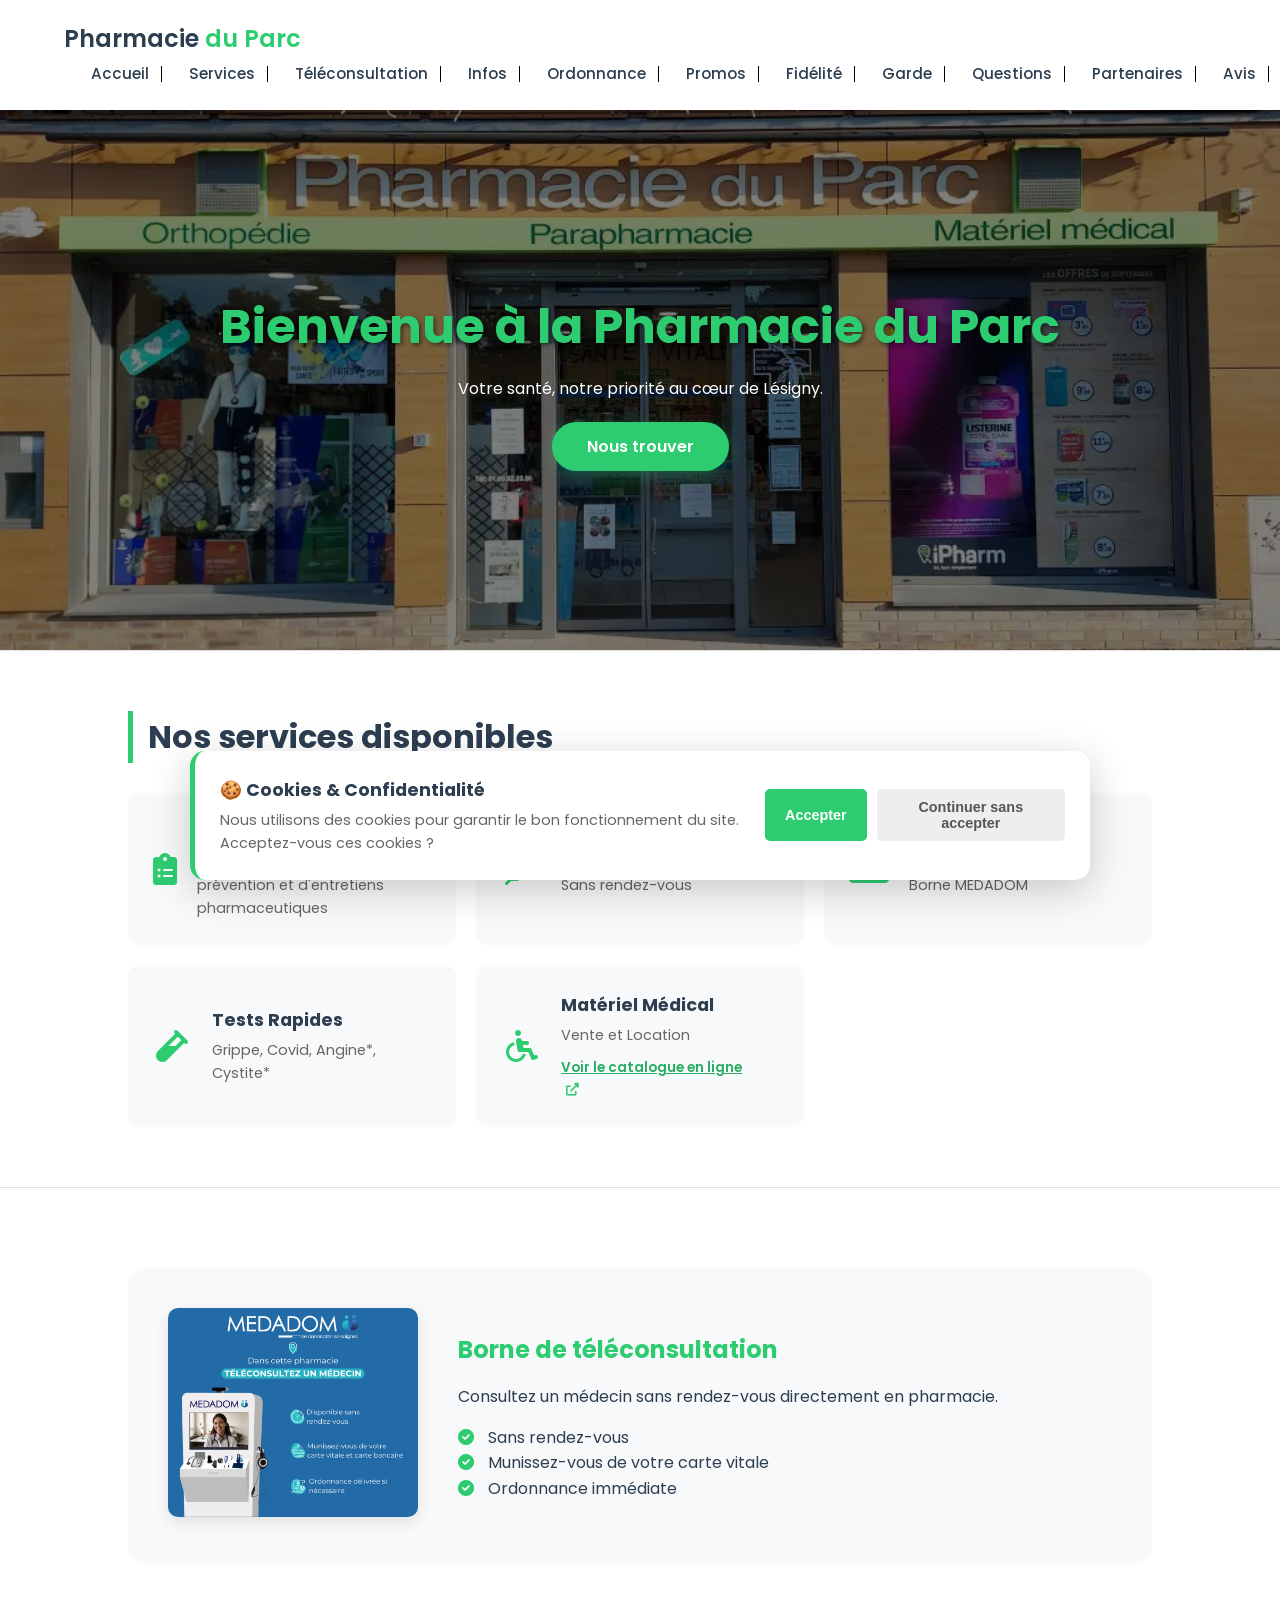
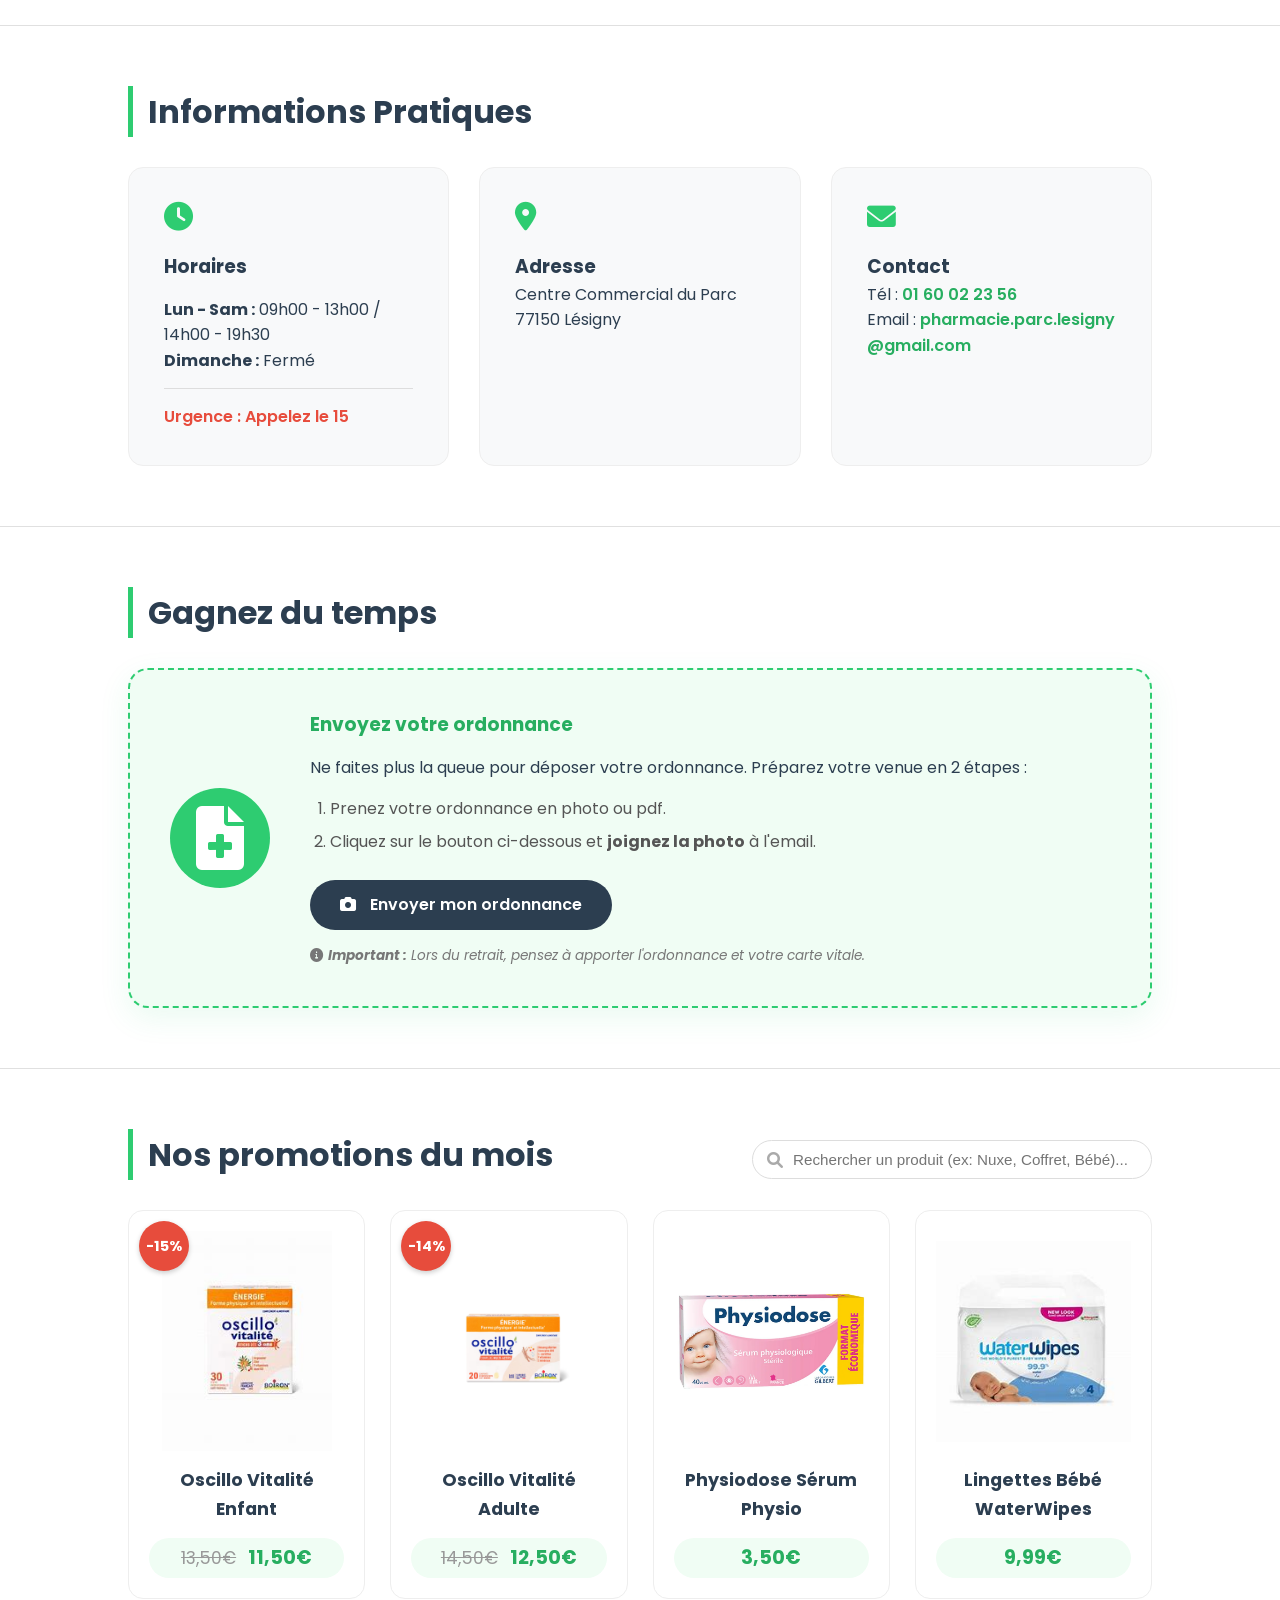
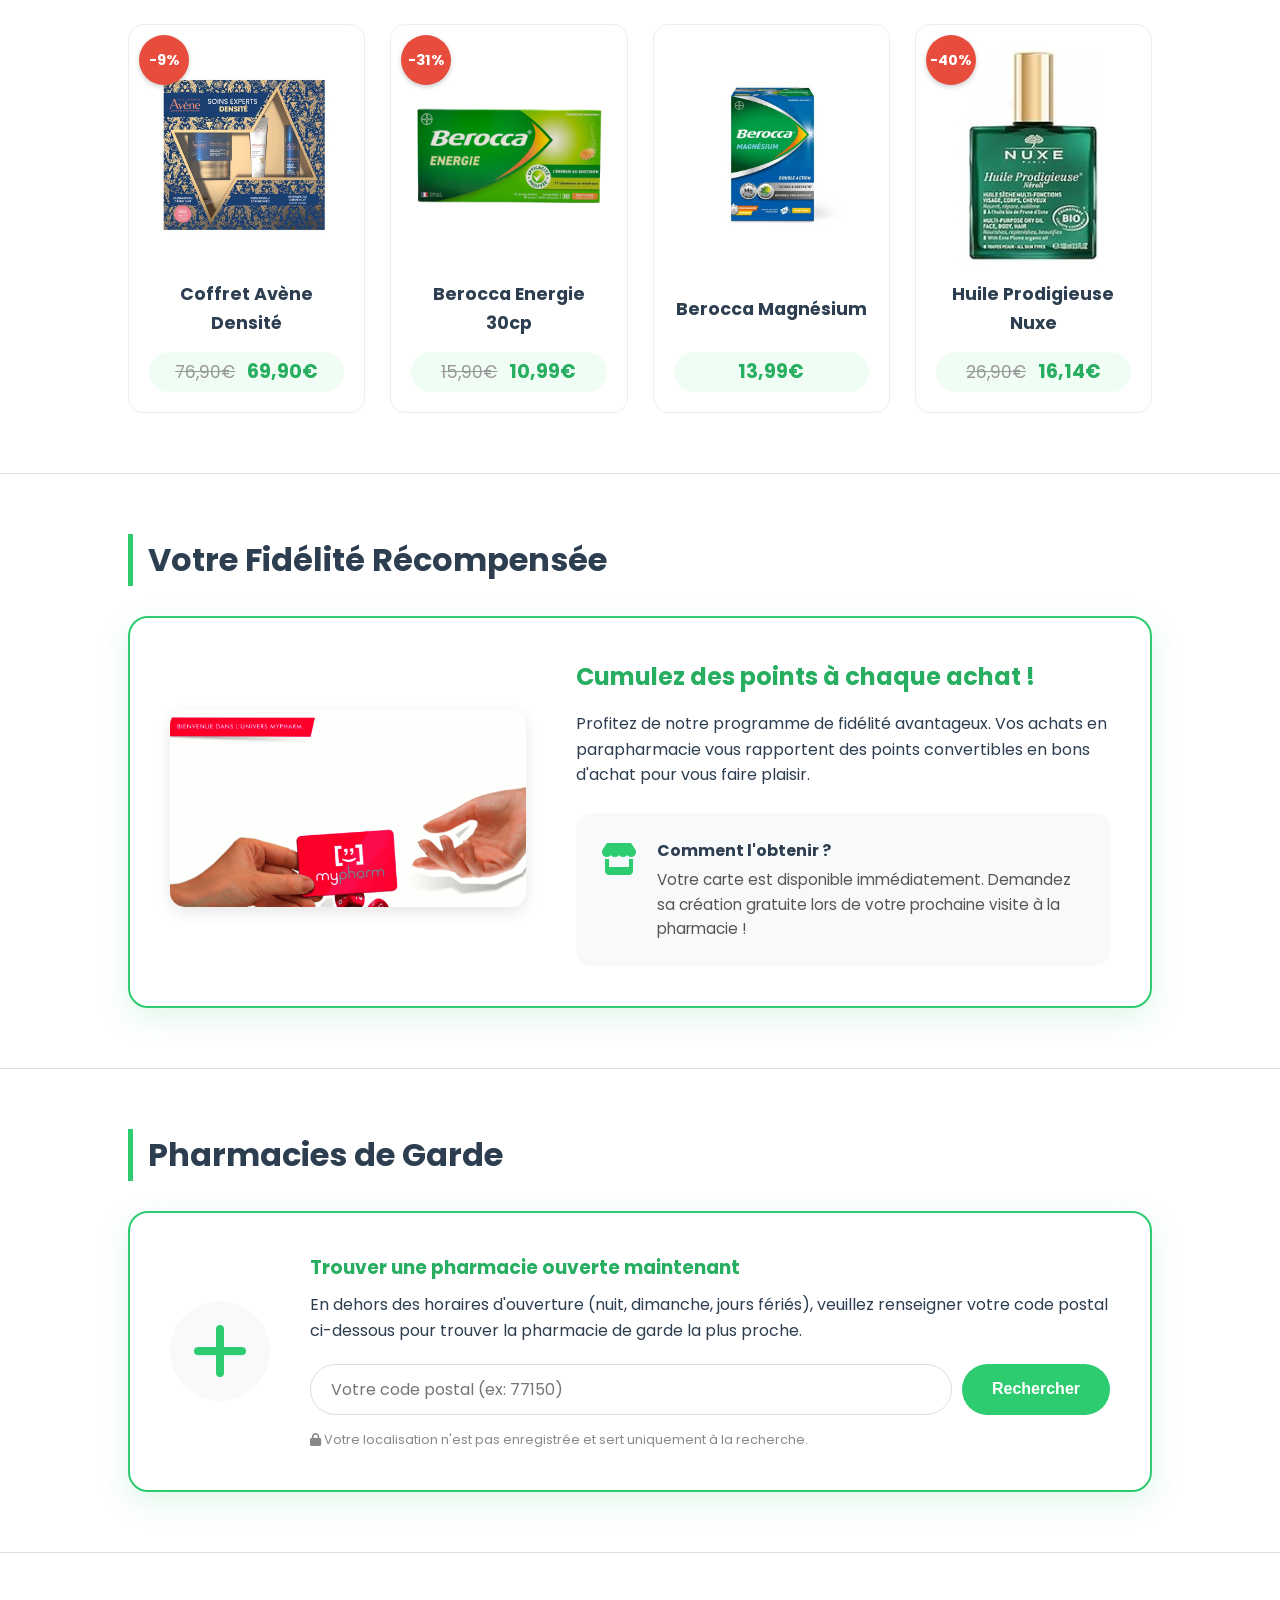
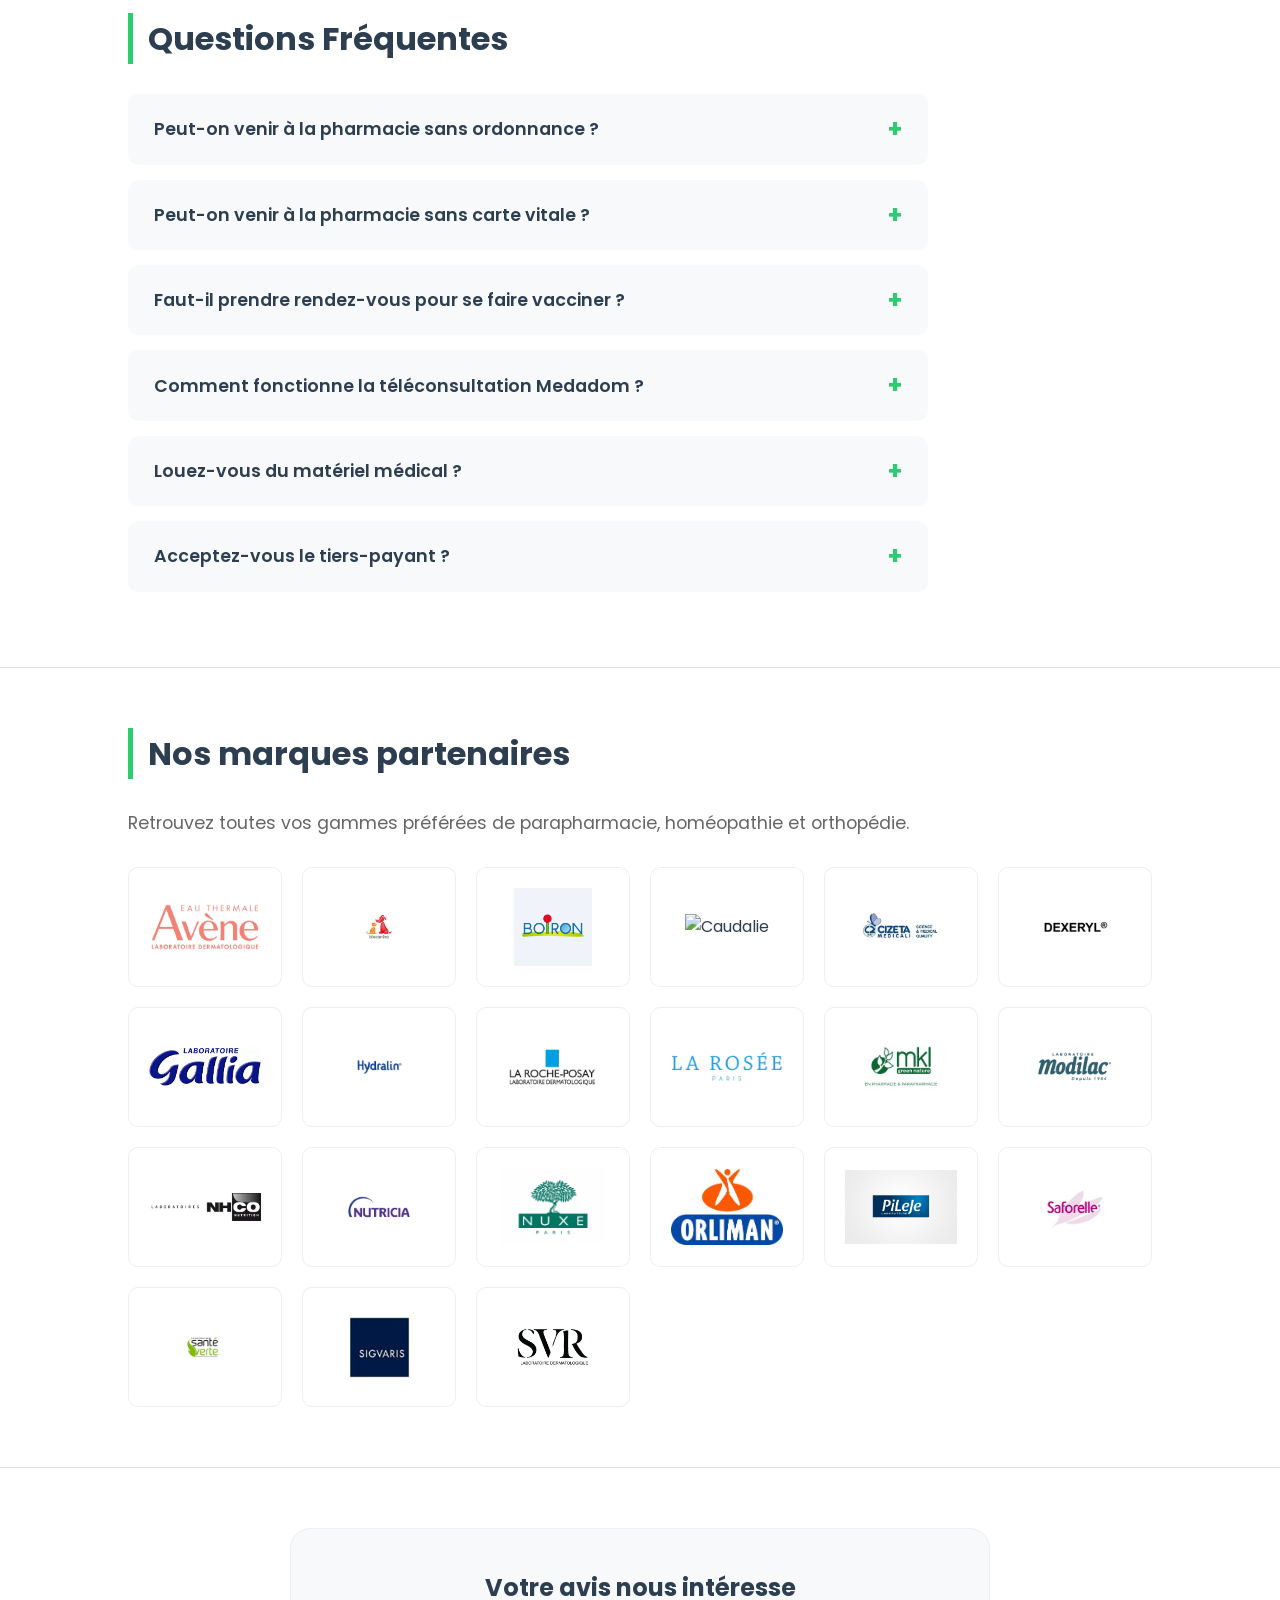
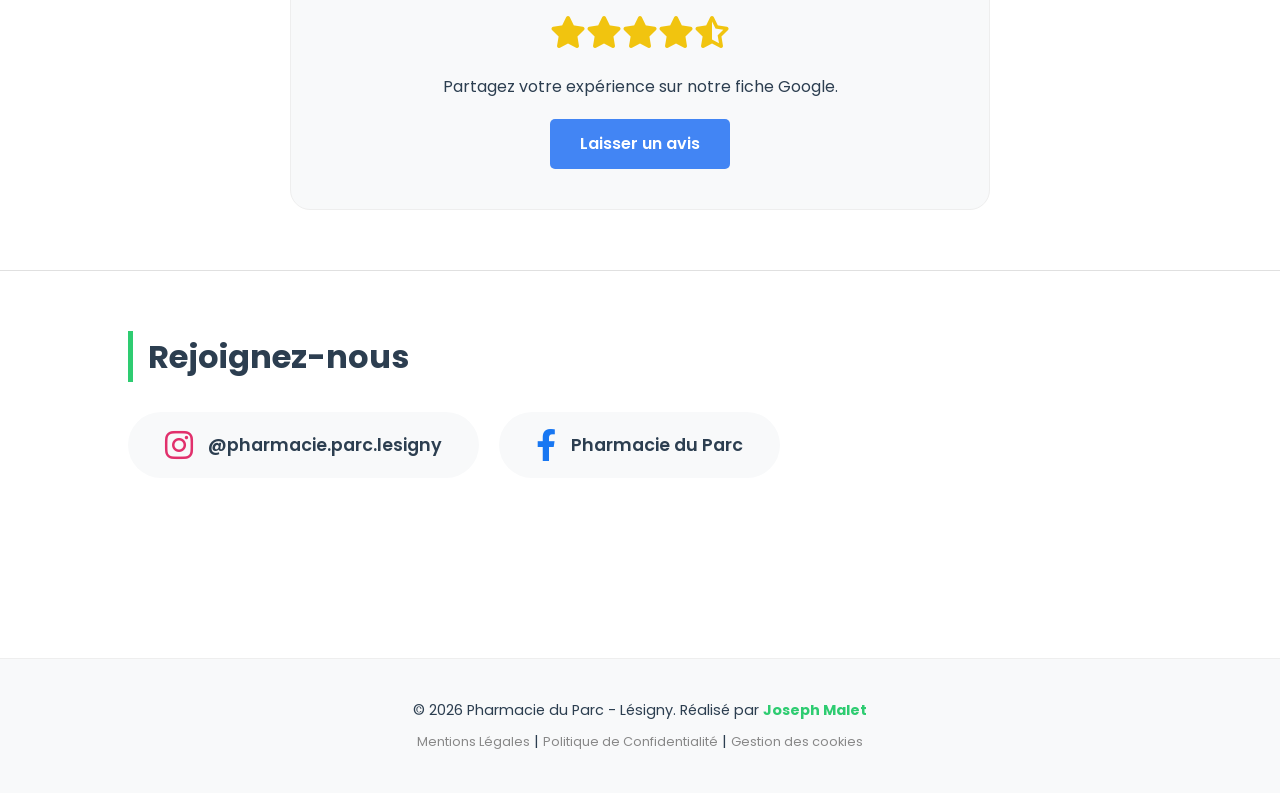
==== commit 80e76fd6: "Update index.html" ====
--- a/index.html
+++ b/index.html
@@ -250,11 +250,11 @@
             <div class="marque-item avene" onclick="filterByBrand('avene')"><img src="logos/avene.png" alt="Avène"></div>
             <div class="marque-item biocanina" onclick="filterByBrand('biocanina')"><img src="logos/biocanina.png" alt="Biocanina"></div>
             <div class="marque-item boiron" onclick="filterByBrand('oscillo')"><img src="logos/boiron.png" alt="Boiron"></div>
-            <div class="marque-item caudalie" onclick="filterByBrand('caudalie')"><img src="logos/Caudalie.png" alt="Caudalie"></div>
+            <div class="marque-item caudalie" onclick="filterByBrand('caudalie')"><img src="logos/caudalie.png" alt="Caudalie"></div>
             <div class="marque-item cizeta" onclick="filterByBrand('cizeta')"><img src="logos/cizeta.png" alt="Cizeta"></div>
             <div class="marque-item dexeryl" onclick="filterByBrand('dexeryl')"><img src="logos/dexeryl.png" alt="Dexeryl"></div>
             <div class="marque-item gallia" onclick="filterByBrand('gallia')"><img src="logos/gallia.png" alt="Gallia"></div>
-            <div class="marque-item hydralin" onclick="filterByBrand('hydralin')"><img src="logos/Hydralin.png" alt="Hydralin"></div>
+            <div class="marque-item hydralin" onclick="filterByBrand('hydralin')"><img src="logos/hydralin.png" alt="Hydralin"></div>
             <div class="marque-item lrp" onclick="filterByBrand('roche')"><img src="logos/la-roche-posay_1.png" alt="La Roche-Posay"></div>
             <div class="marque-item larosee" onclick="filterByBrand('rosée')"><img src="logos/la rosée.png" alt="La Rosée"></div>
             <div class="marque-item mkl" onclick="filterByBrand('mkl')"><img src="logos/mkl.png" alt="MKL"></div>
@@ -265,7 +265,7 @@
             <div class="marque-item nuxe" onclick="filterByBrand('nuxe')"><img src="logos/nuxe.png" alt="Nuxe"></div>
             <div class="marque-item orliman" onclick="filterByBrand('orliman')"><img src="logos/orliman.png" alt="Orliman"></div>
             <div class="marque-item pileje" onclick="filterByBrand('pileje')"><img src="logos/pileje.png" alt="Pileje"></div>
-            <div class="marque-item saforelle" onclick="filterByBrand('saforelle')"><img src="logos/Saforelle.png" alt="Saforelle"></div>
+            <div class="marque-item saforelle" onclick="filterByBrand('saforelle')"><img src="logos/saforelle.png" alt="Saforelle"></div>
             <div class="marque-item santeverte" onclick="filterByBrand('santé verte')"><img src="logos/santé verte.png" alt="Santé Verte"></div>
             <div class="marque-item sigvaris" onclick="filterByBrand('sigvaris')"><img src="logos/sigvaris.png" alt="Sigvaris"></div>
             <div class="marque-item svr" onclick="filterByBrand('svr')"><img src="logos/svr.png" alt="SVR"></div>
@@ -585,4 +585,4 @@
         }
     </script>
 </body>
-</html>+</html>
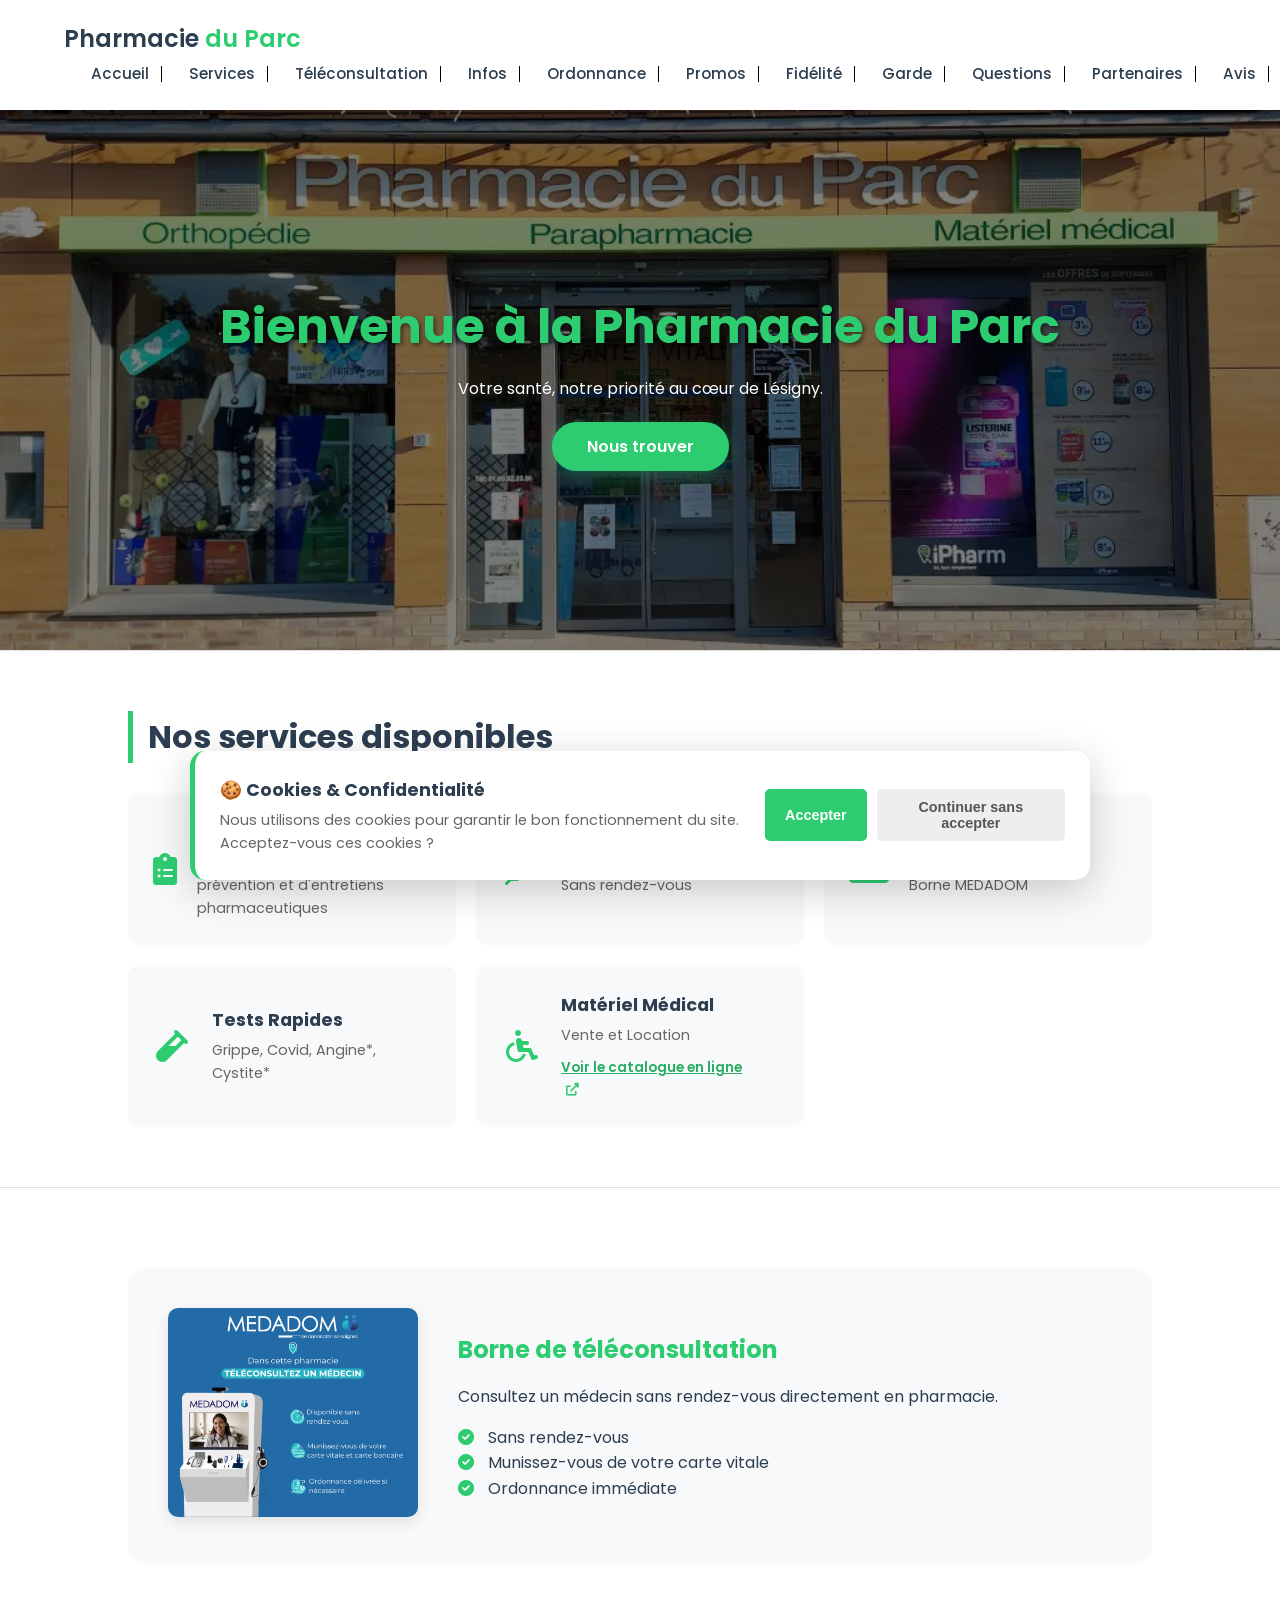
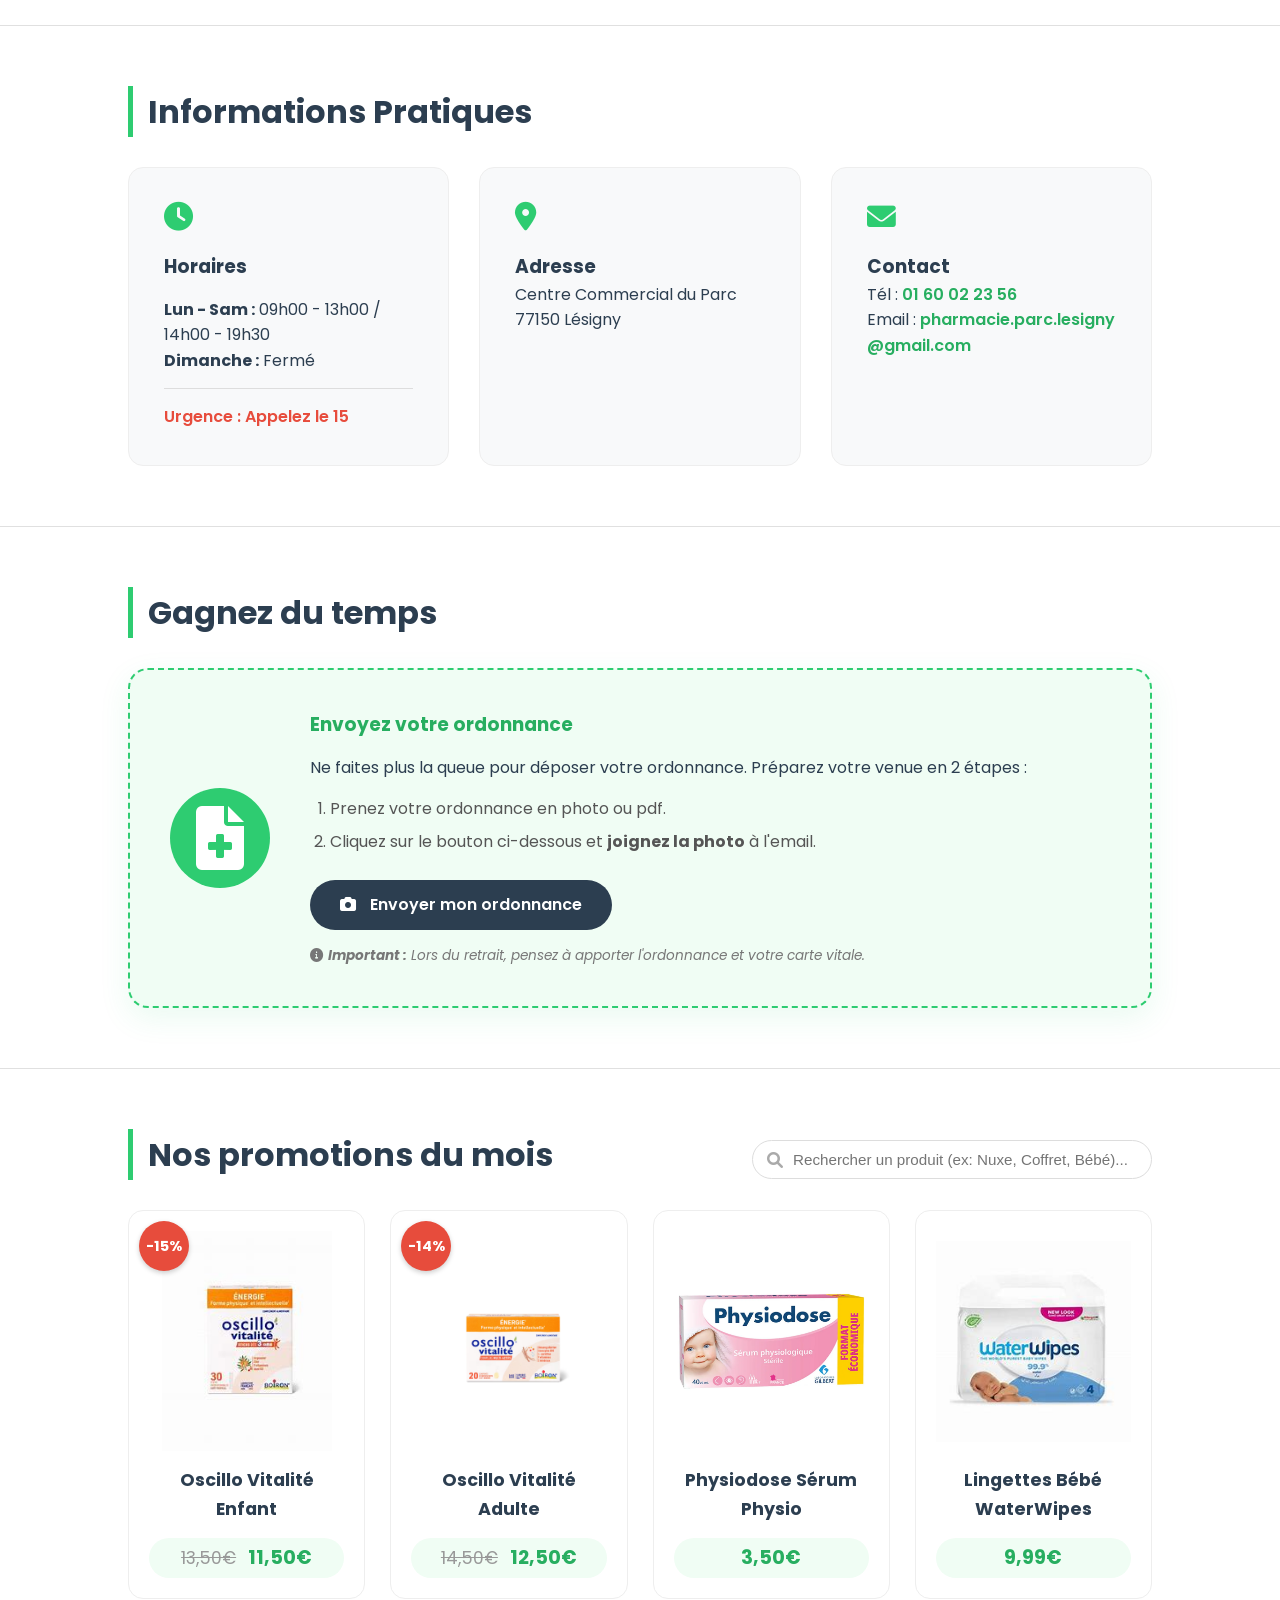
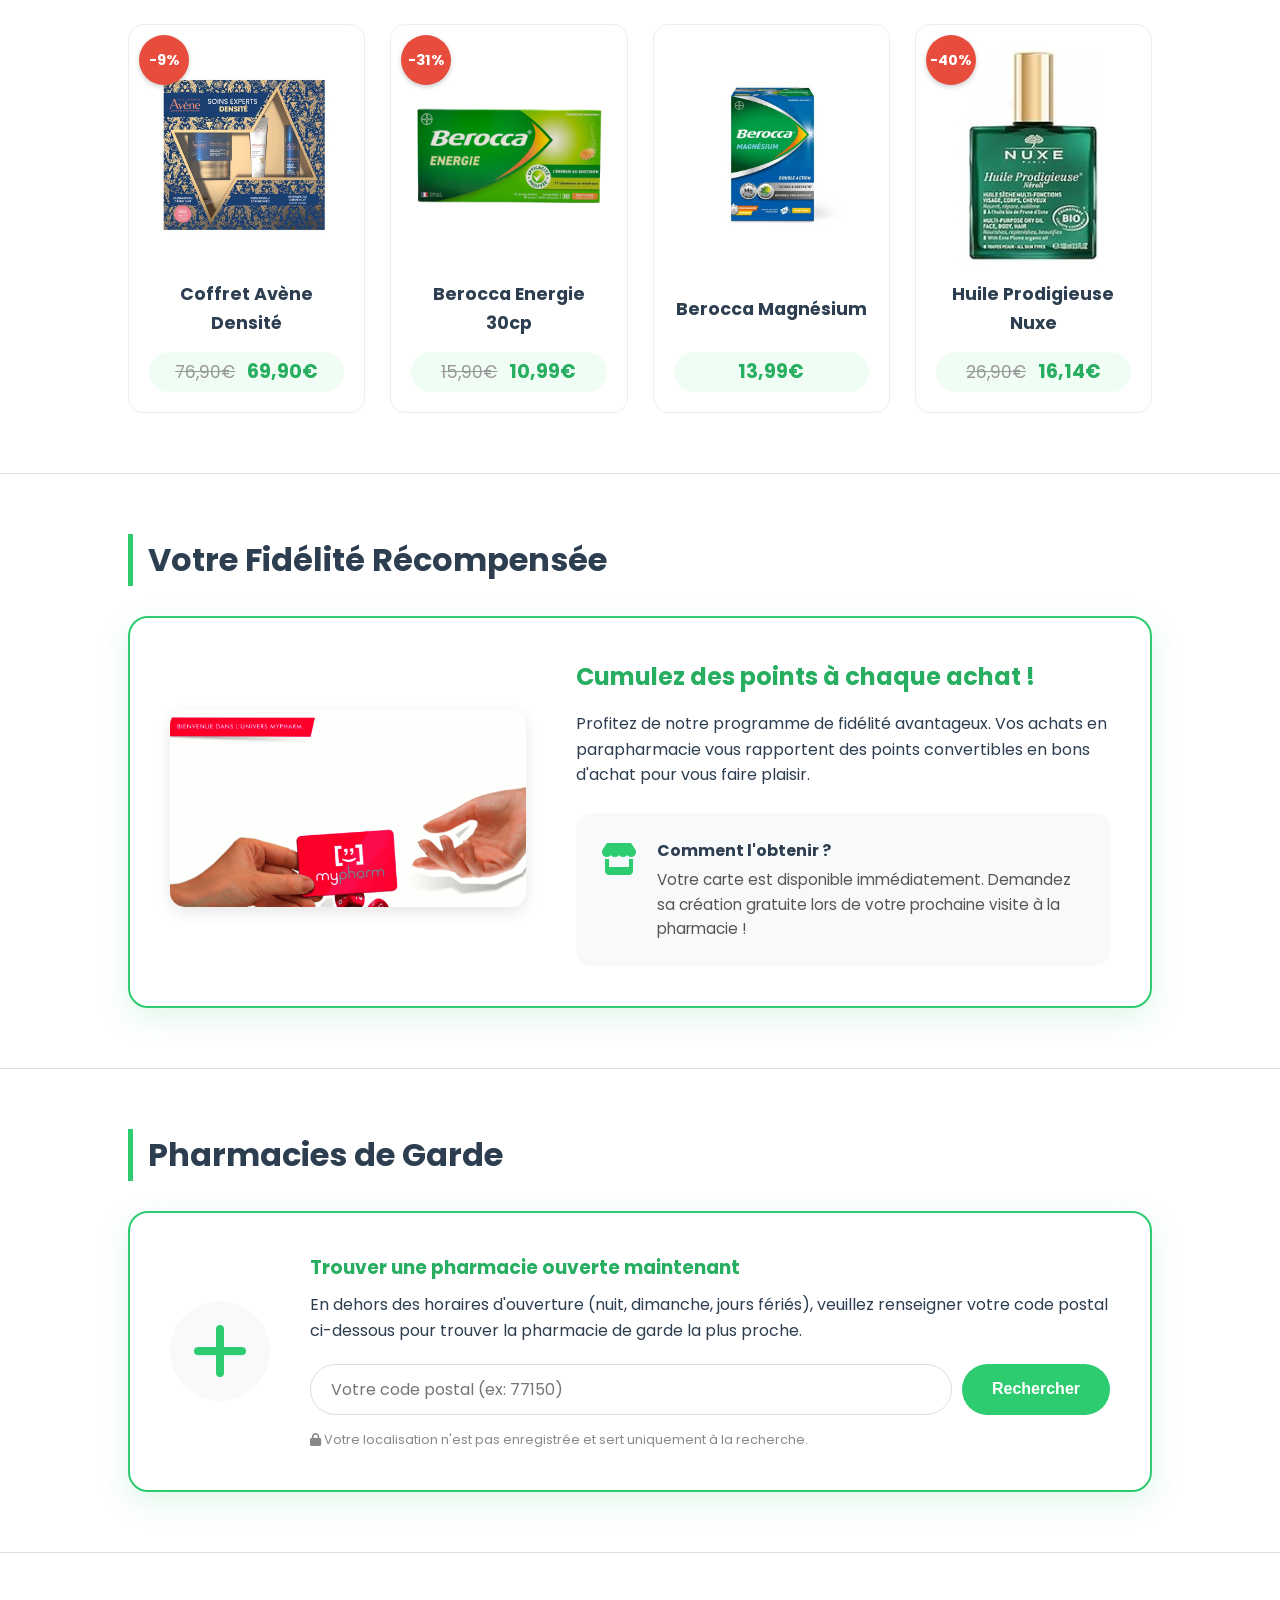
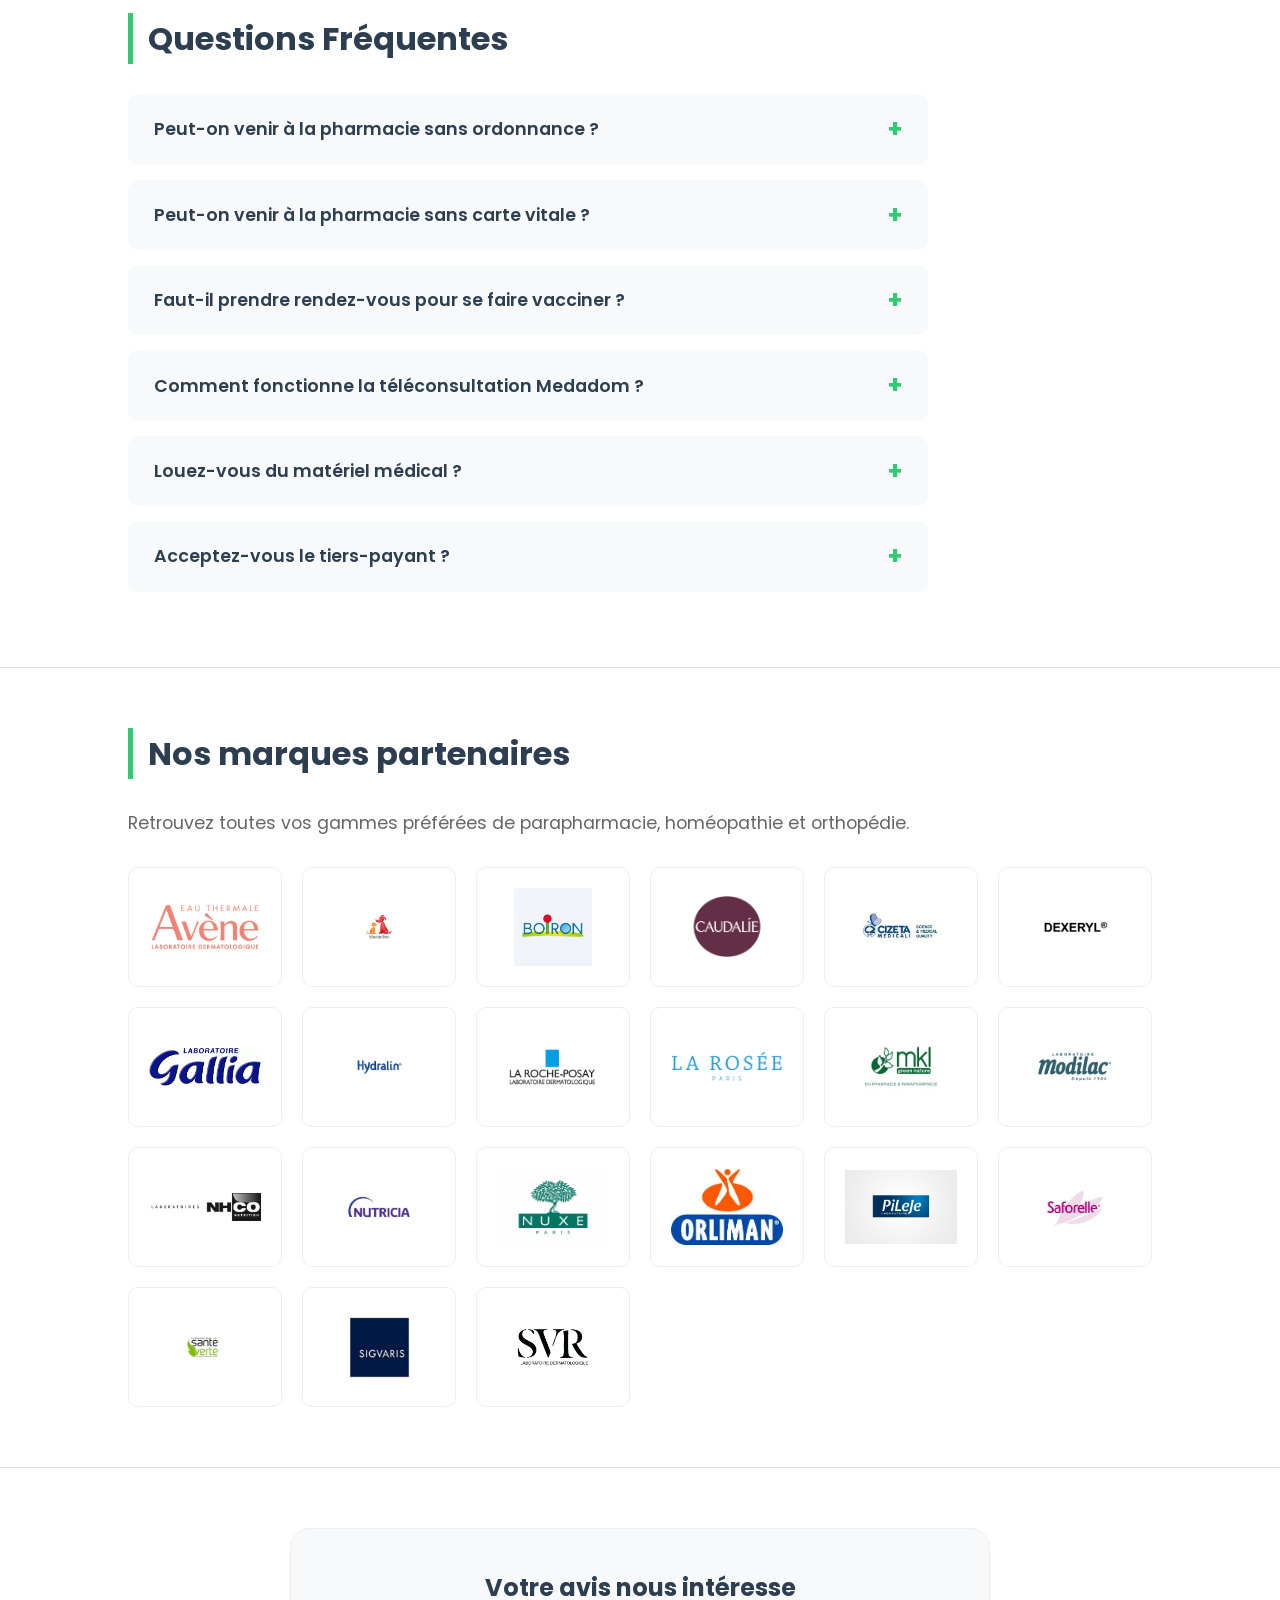
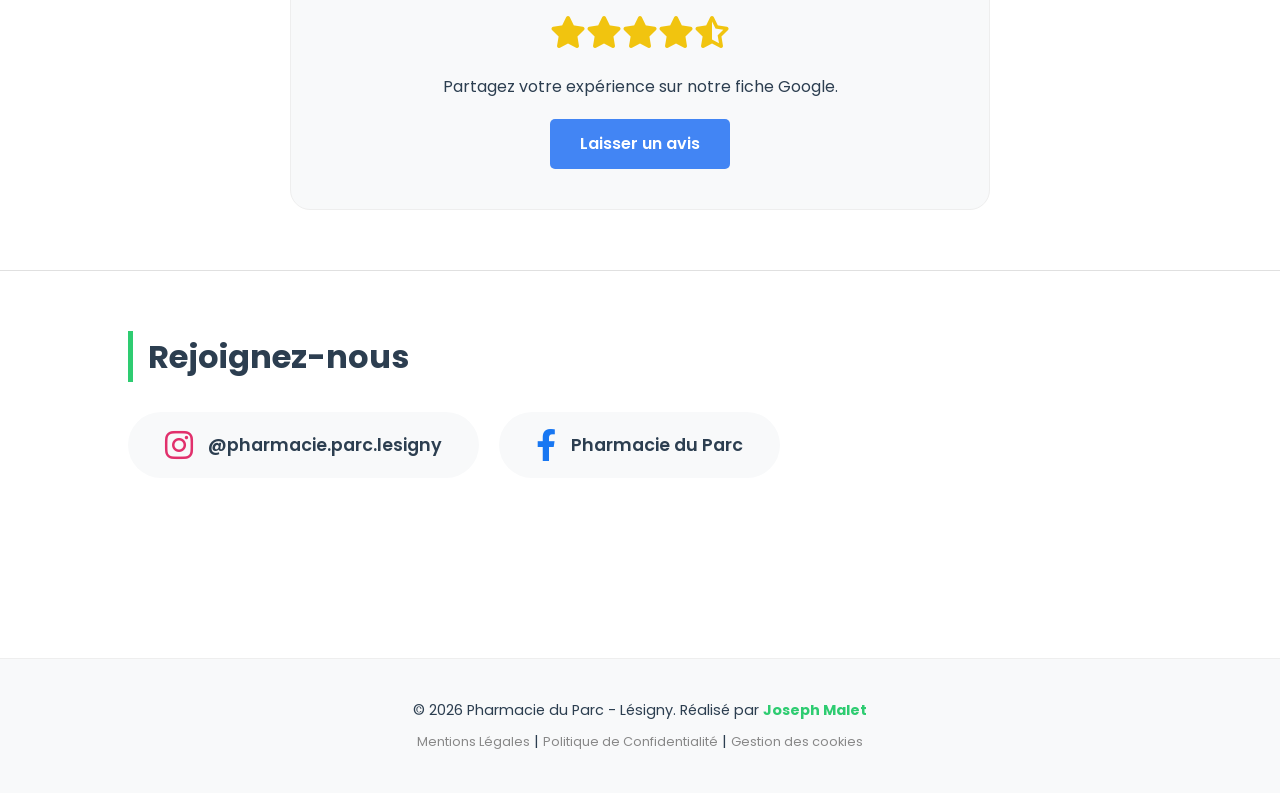
==== commit e04e5467: "Update index.html" ====
--- a/index.html
+++ b/index.html
@@ -250,7 +250,7 @@
             <div class="marque-item avene" onclick="filterByBrand('avene')"><img src="logos/avene.png" alt="Avène"></div>
             <div class="marque-item biocanina" onclick="filterByBrand('biocanina')"><img src="logos/biocanina.png" alt="Biocanina"></div>
             <div class="marque-item boiron" onclick="filterByBrand('oscillo')"><img src="logos/boiron.png" alt="Boiron"></div>
-            <div class="marque-item caudalie" onclick="filterByBrand('caudalie')"><img src="logos/caudalie.png" alt="Caudalie"></div>
+            <div class="marque-item caudalie" onclick="filterByBrand('caudalie')"><img src="logos/Caudalie.png" alt="Caudalie"></div>
             <div class="marque-item cizeta" onclick="filterByBrand('cizeta')"><img src="logos/cizeta.png" alt="Cizeta"></div>
             <div class="marque-item dexeryl" onclick="filterByBrand('dexeryl')"><img src="logos/dexeryl.png" alt="Dexeryl"></div>
             <div class="marque-item gallia" onclick="filterByBrand('gallia')"><img src="logos/gallia.png" alt="Gallia"></div>
--- a/style.css
+++ b/style.css
@@ -83,9 +83,7 @@
 .title-left { text-align: left; margin-bottom: 30px; border-left: 5px solid var(--vert); padding-left: 15px; font-size: 2rem; }
 .section-subtitle { margin-bottom: 30px; font-size: 1.1rem; color: #666; }
 
-section {
-    border-top: 1px solid #e0e0e0;
-}
+section { border-top: 1px solid #e0e0e0; }
 
 /* --- SERVICES --- */
 .grid-services { display: grid; grid-template-columns: repeat(auto-fit, minmax(250px, 1fr)); gap: 20px; }
@@ -114,33 +112,12 @@
     height: 120px; 
     transition: 0.3s; 
     cursor: pointer; 
+    overflow: hidden; 
 }
 .marque-item:hover { box-shadow: 0 10px 20px rgba(0,0,0,0.1); transform: translateY(-3px); }
-.marque-item img { max-width: 100%; max-height: 100%; width: auto; height: auto; object-fit: contain; transition: 0.3s; }
+.marque-item img { width: 100%; height: 100%; object-fit: contain; transition: 0.3s; }
 .marque-item:hover img { transform: scale(1.05); }
 .marque-item span { display: none; }
-
-.marque-item.avene:hover { border-color: #E85834; }
-.marque-item.biocanina:hover { border-color: #F47920; }
-.marque-item.boiron:hover { border-color: #003399; }
-.marque-item.caudalie:hover { border-color: #5C2D52; }
-.marque-item.cizeta:hover { border-color: #009FE3; }
-.marque-item.dexeryl:hover { border-color: #F58220; }
-.marque-item.gallia:hover { border-color: #1D3D8E; }
-.marque-item.hydralin:hover { border-color: #0066CC; }
-.marque-item.lrp:hover { border-color: #009FDA; }
-.marque-item.larosee:hover { border-color: #6EC1E4; }
-.marque-item.mkl:hover { border-color: #79BC00; }
-.marque-item.modilac:hover { border-color: #008FD7; }
-.marque-item.nhco:hover { border-color: #000000; }
-.marque-item.nutricia:hover { border-color: #009CDE; }
-.marque-item.nuxe:hover { border-color: #A77B50; }
-.marque-item.orliman:hover { border-color: #F39200; }
-.marque-item.pileje:hover { border-color: #003D7C; }
-.marque-item.saforelle:hover { border-color: #D36098; }
-.marque-item.santeverte:hover { border-color: #669933; }
-.marque-item.sigvaris:hover { border-color: #172983; }
-.marque-item.svr:hover { border-color: #002D72; }
 
 /* --- RECHERCHE & PROMOS --- */
 .header-promos { display: flex; justify-content: space-between; align-items: center; flex-wrap: wrap; margin-bottom: 20px; gap: 15px; }
@@ -183,7 +160,6 @@
     transition: 0.3s; 
     cursor: zoom-in;
 }
-.img-zoom img { transform: scale(1.35); }
 
 .promo-card h3 { font-size: 1.1rem; margin-bottom: 15px; color: var(--texte); }
 .promo-price { font-size: 1.2rem; font-weight: bold; color: var(--vert-fonce); background: #f0fdf4; padding: 5px 15px; border-radius: 20px; display: inline-block; }
@@ -325,14 +301,26 @@
     .btn-cookie { width: 100%; }
     
     /* MODIFICATIONS DU MENU SUR MOBILE */
-    nav { flex-wrap: wrap; }
+    nav { flex-wrap: wrap; justify-content: space-between; }
     .menu-toggle { display: block; }
     
-    nav ul { display: none; width: 100%; flex-direction: column; align-items: center; padding-top: 15px; }
+    nav ul { 
+        display: none; 
+        position: absolute; 
+        top: 100%; 
+        left: 0; 
+        right: 0; 
+        background: var(--blanc); 
+        flex-direction: column; 
+        align-items: center; 
+        padding-top: 0;
+        box-shadow: 0 15px 20px rgba(0,0,0,0.1); 
+        z-index: 999;
+    }
     nav ul.active { display: flex; animation: fadeIn 0.3s ease-in-out; }
     
     nav ul li { border-right: none; padding: 15px 0; margin-left: 0; width: 100%; text-align: center; border-bottom: 1px solid #f0f0f0; }
     nav ul li:last-child { border-bottom: none; }
     
     .header-promos { flex-direction: column; align-items: center; }
-}+}
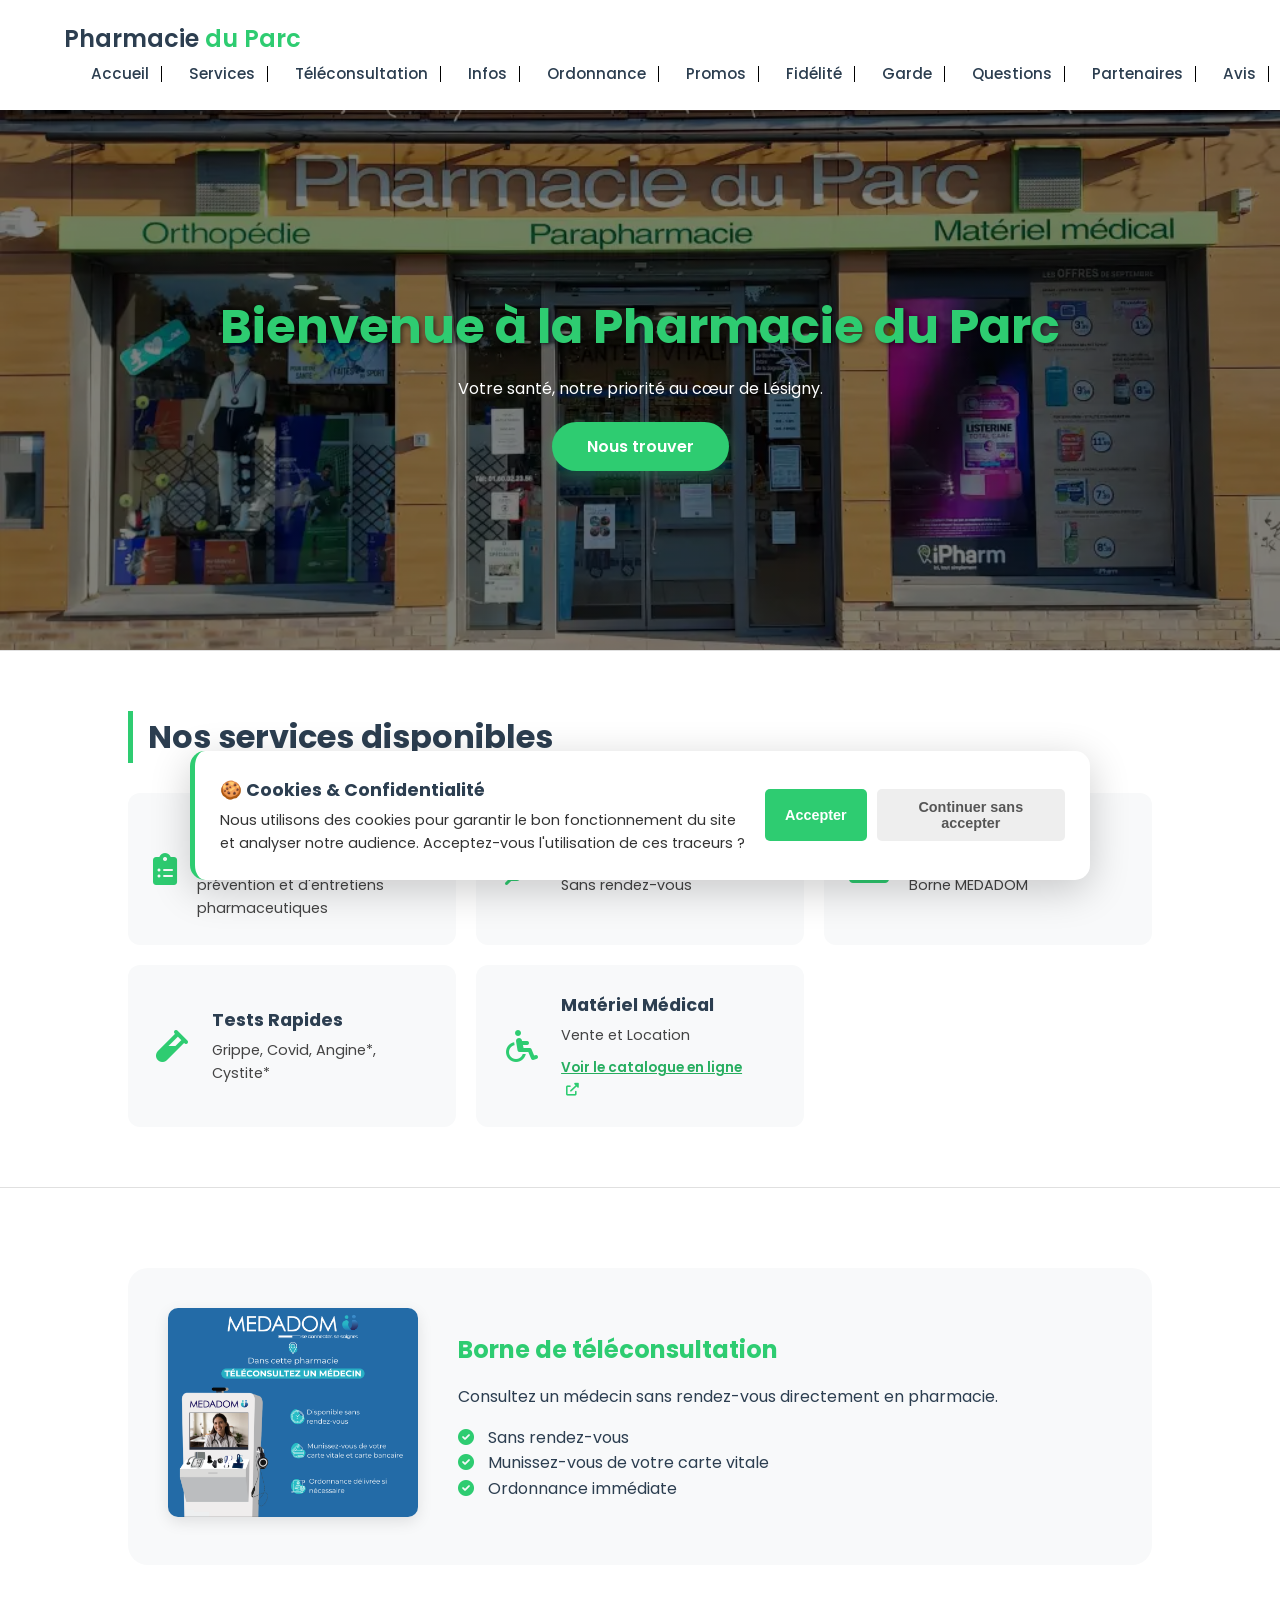
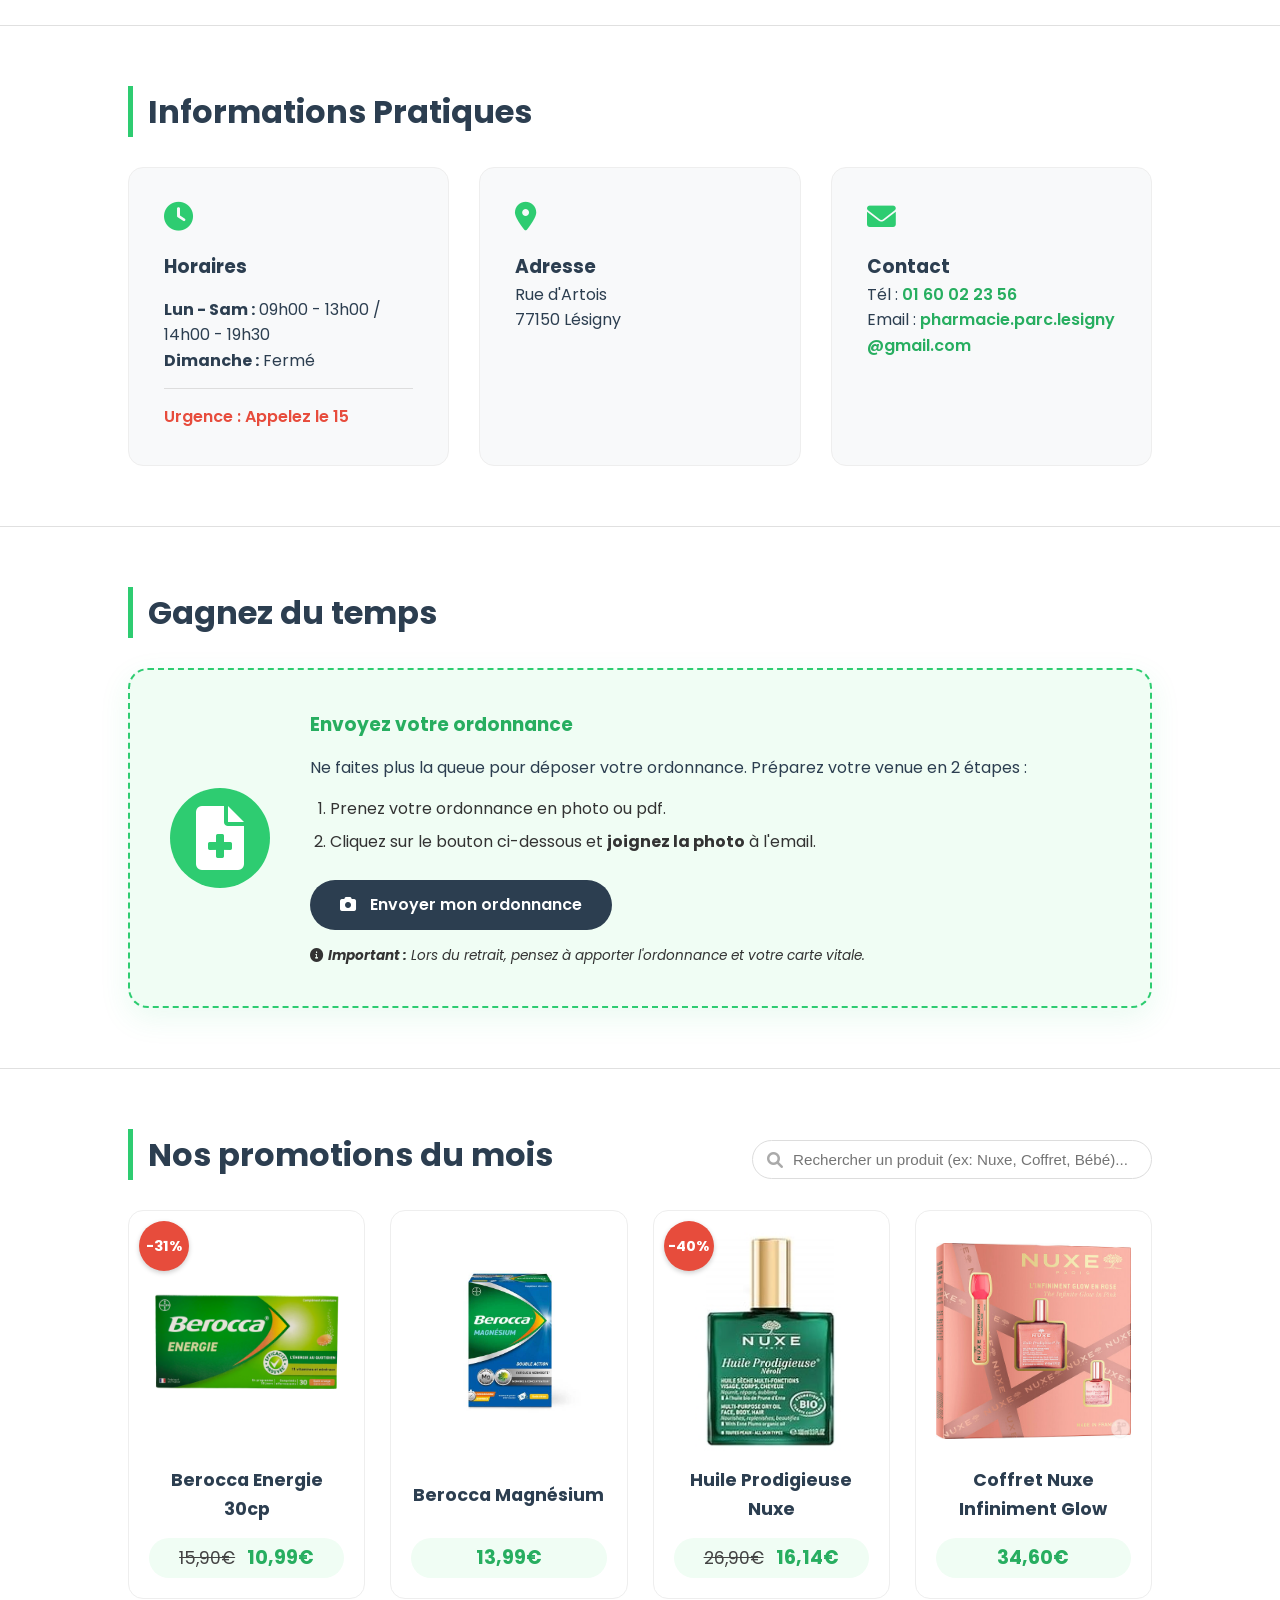
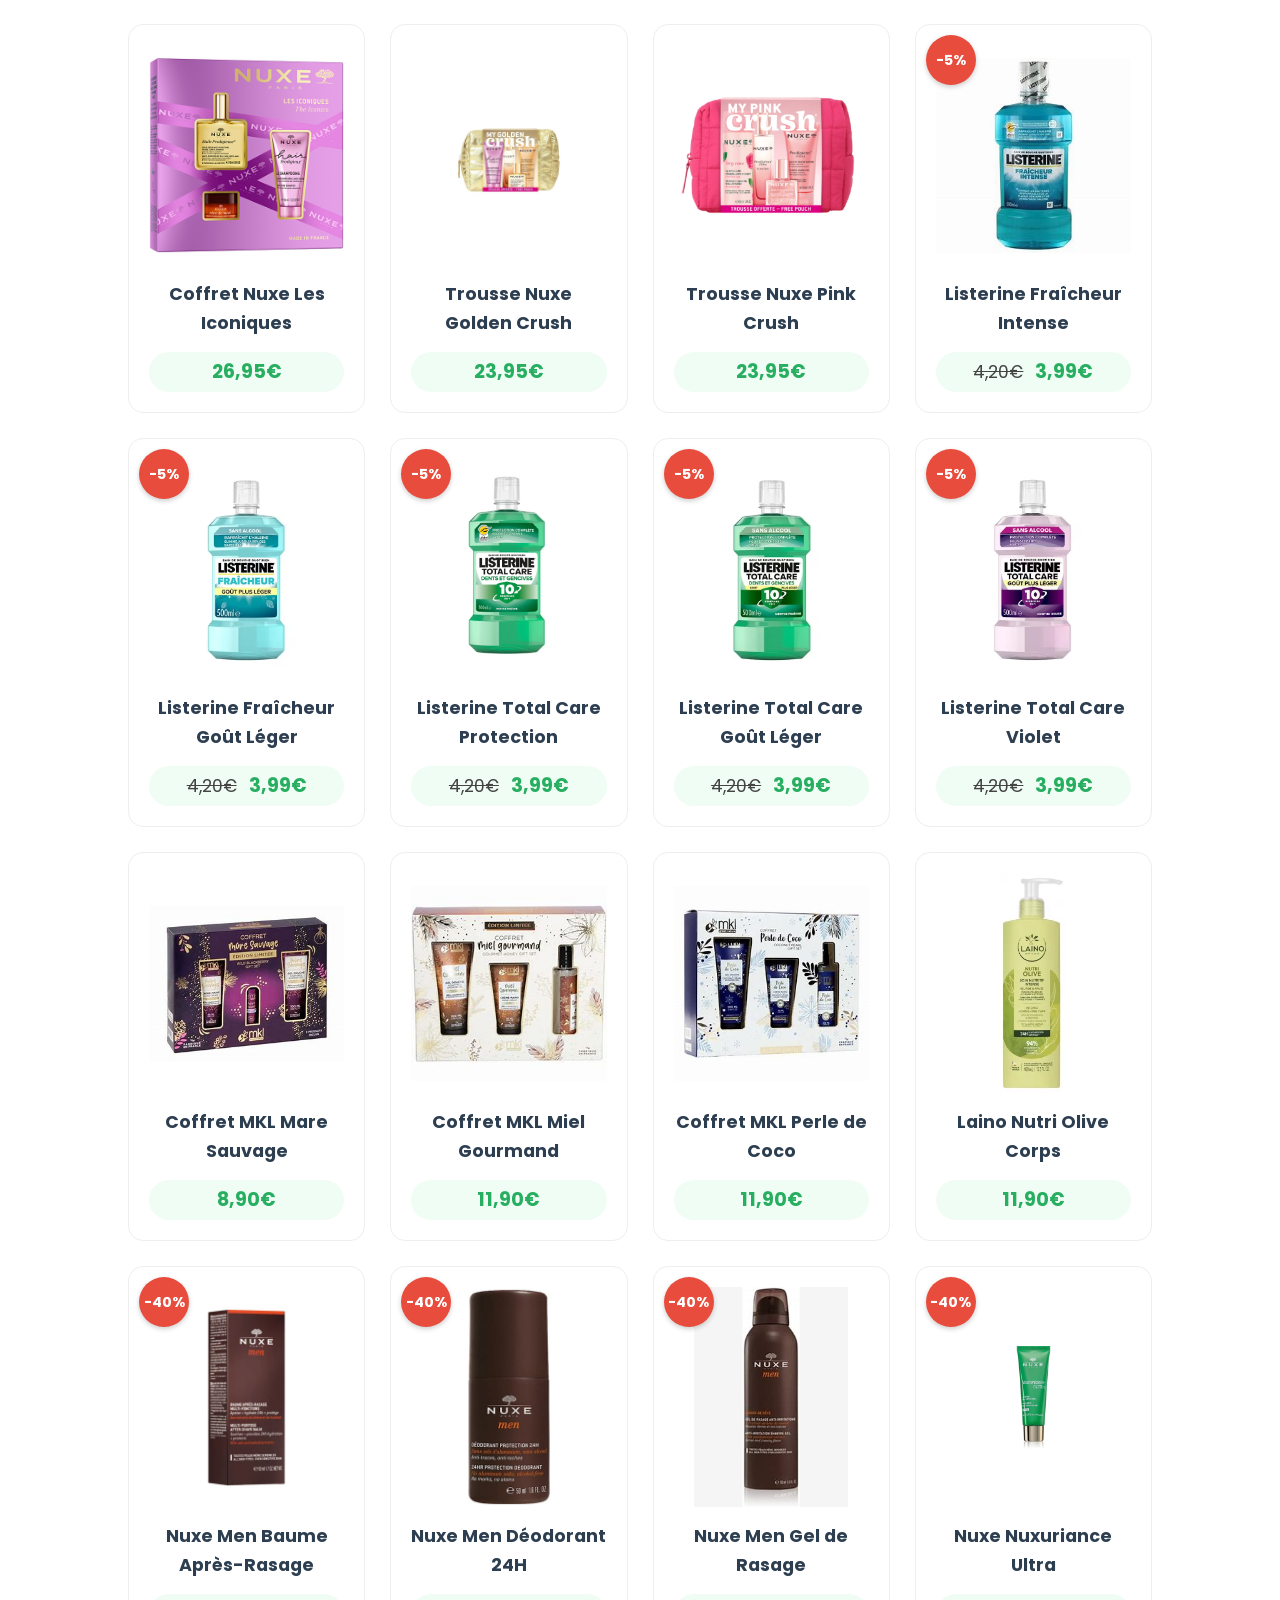
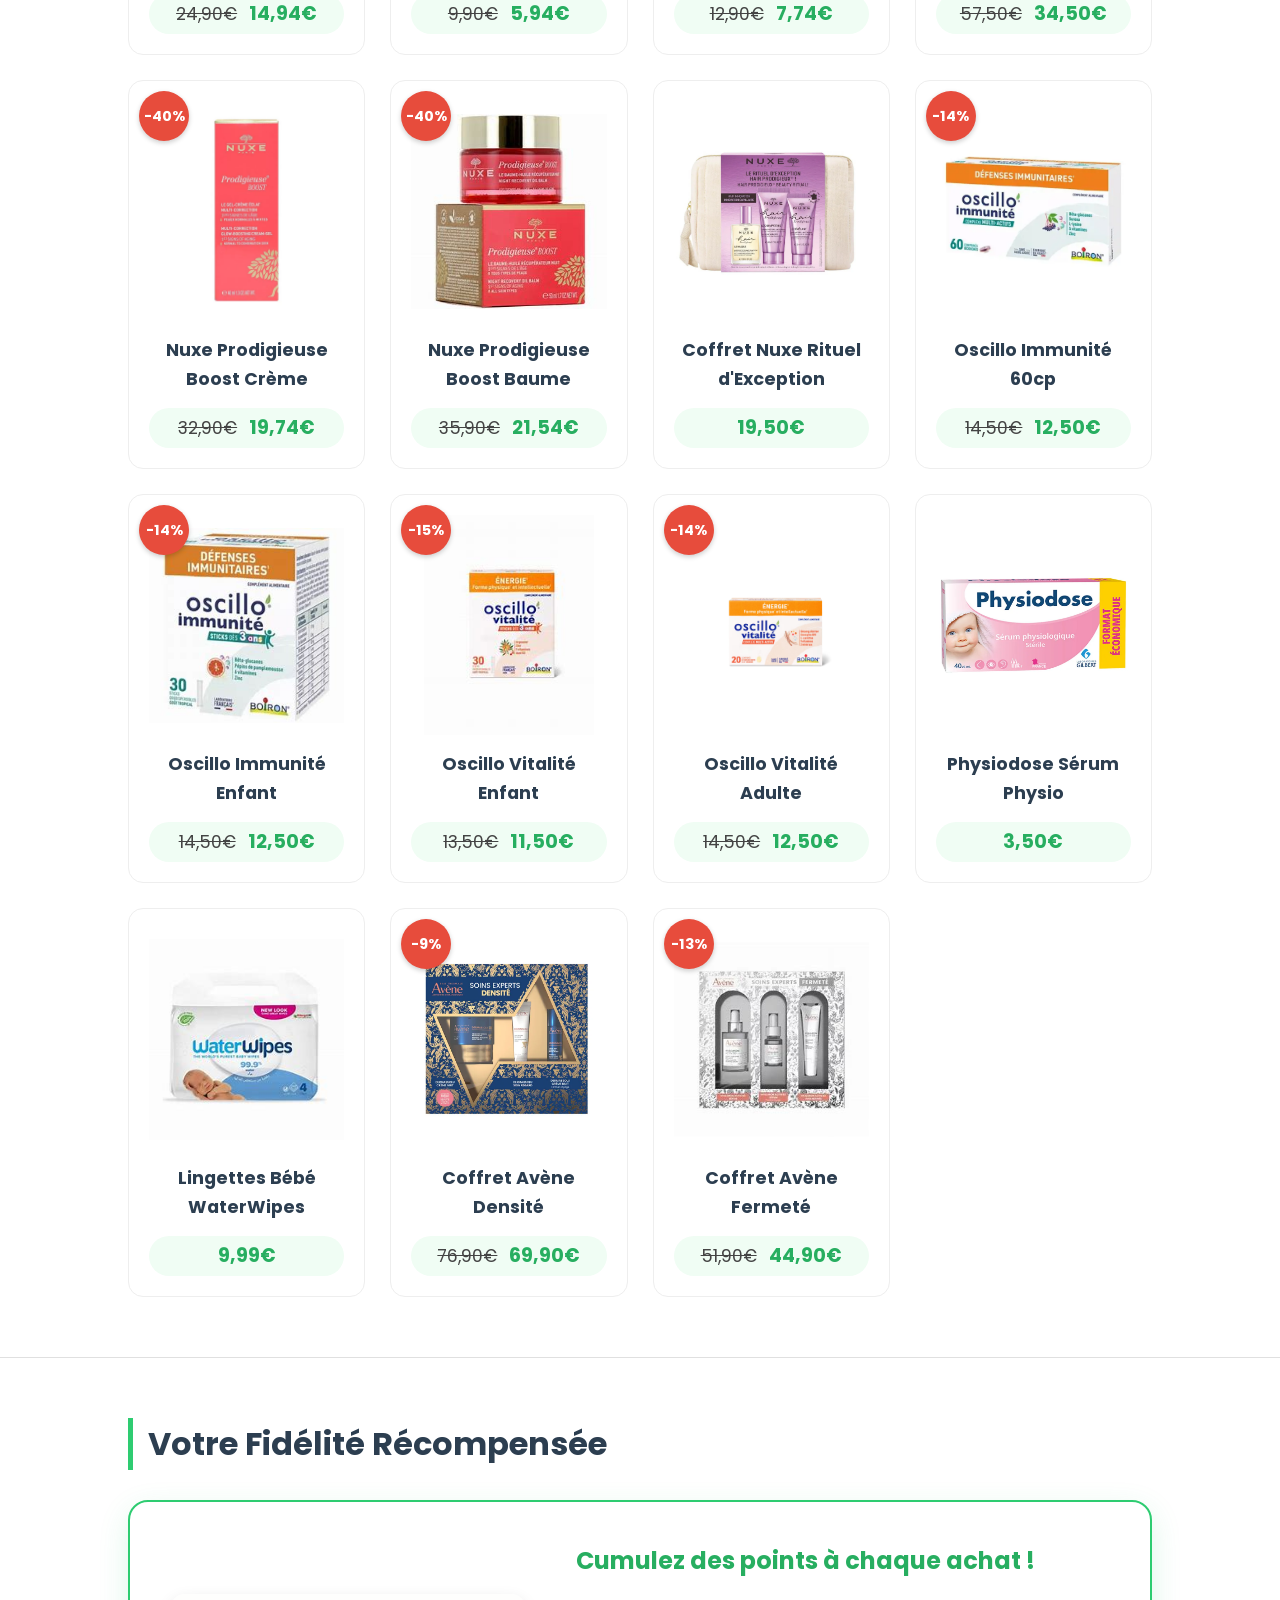
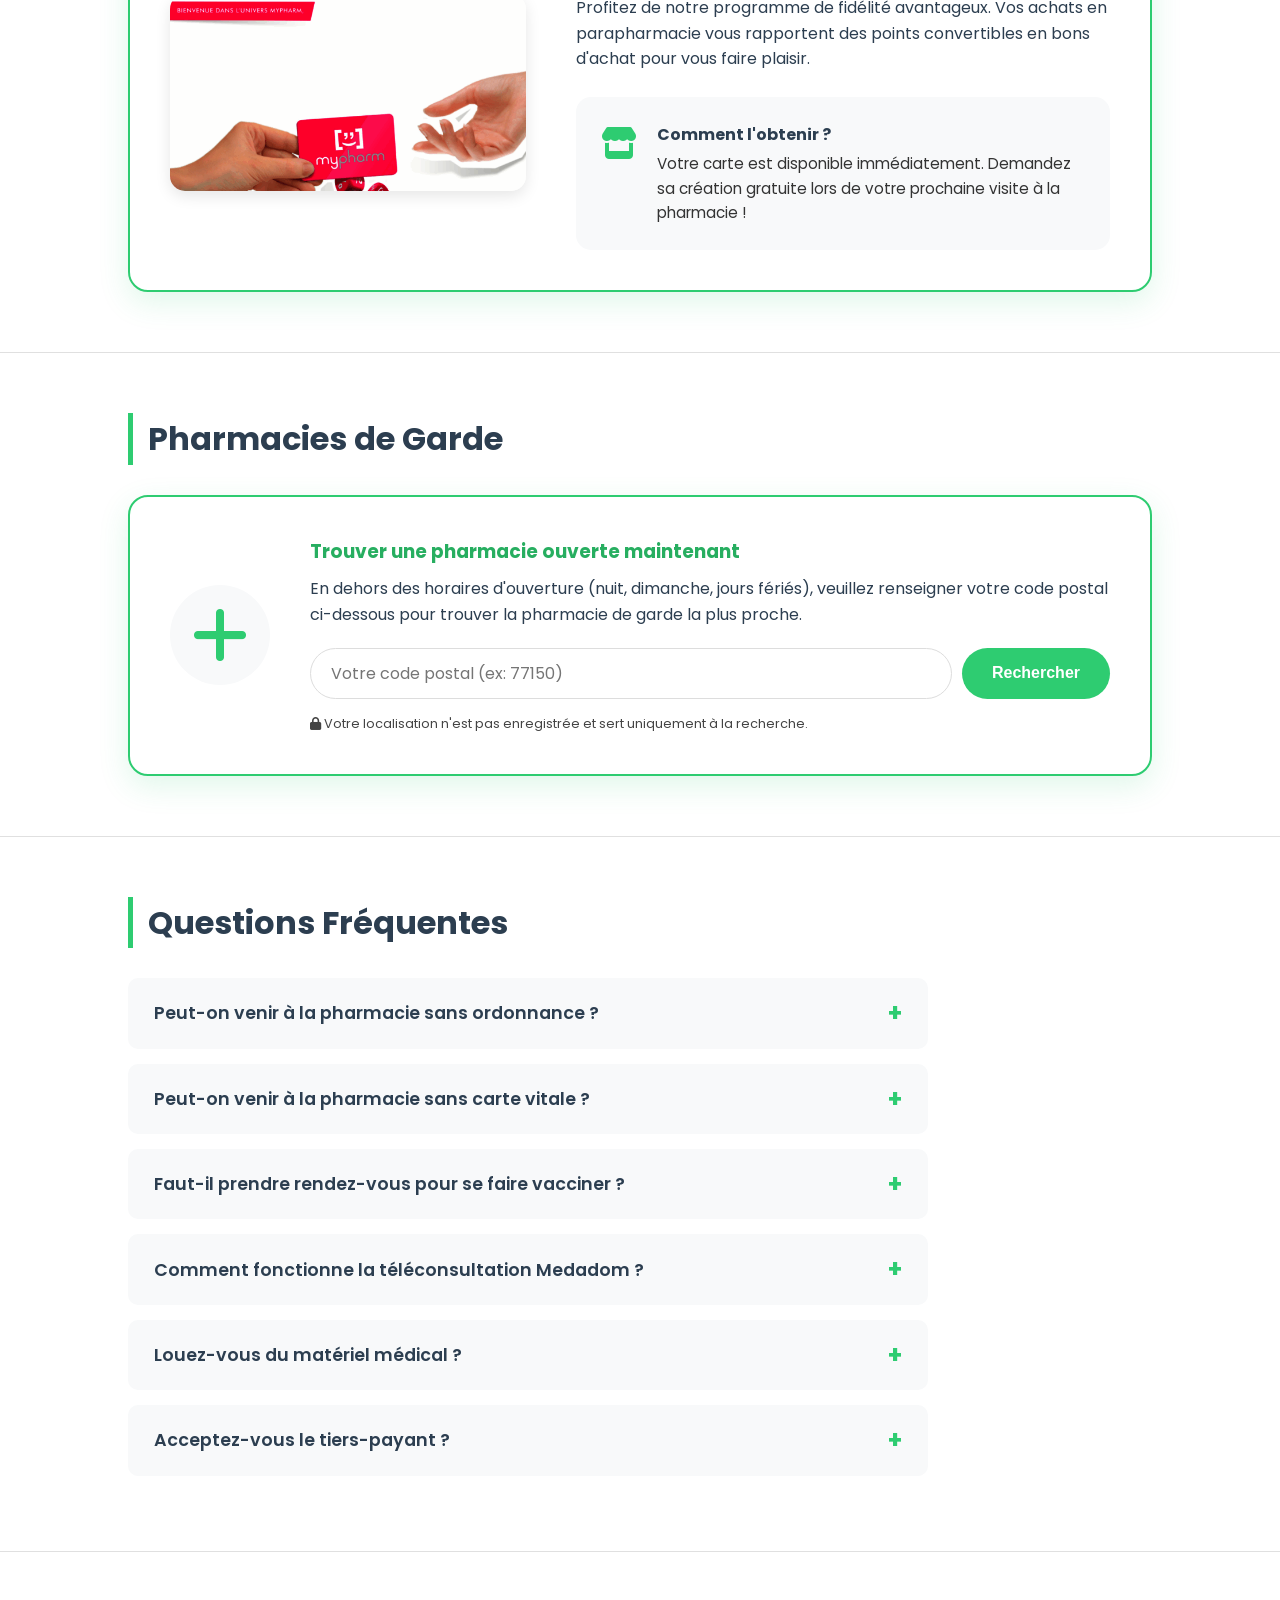
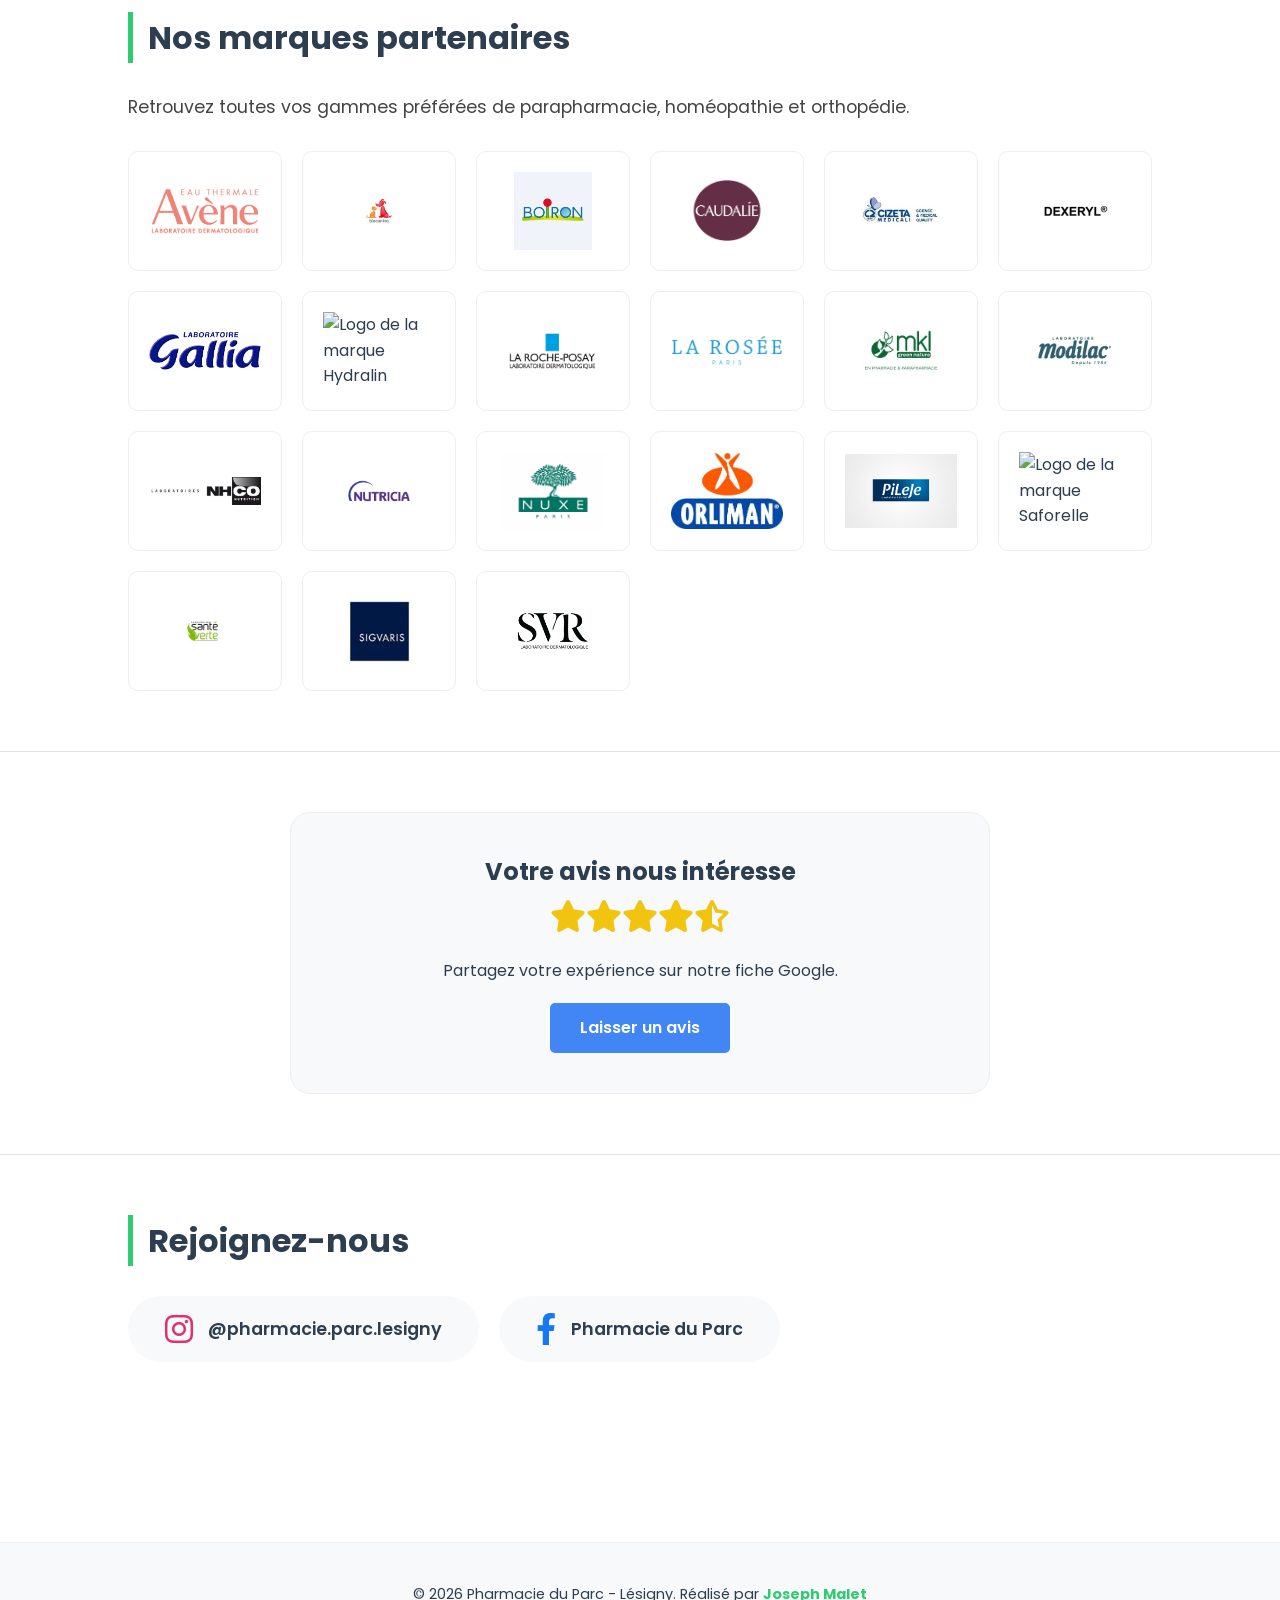
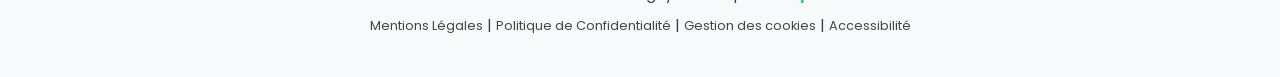
==== commit d7ab1ce6: "Add files via upload" ====
--- a/index.html
+++ b/index.html
@@ -13,24 +13,19 @@
     <header>
         <nav>
             <div class="logo">Pharmacie <span>du Parc</span></div>
-            
-            <div class="menu-toggle" id="mobile-menu">
-                <i class="fas fa-bars"></i>
-            </div>
-
-            <ul id="nav-list">
-                <li><a href="#accueil">Accueil</a></li>
-                <li><a href="#services-rapides">Services</a></li>
-                <li><a href="#medadom">Téléconsultation</a></li>
-                <li><a href="#infos">Infos</a></li>
-                <li><a href="#ordonnance">Ordonnance</a></li>
-                <li><a href="#promotions">Promos</a></li>
-                <li><a href="#fidelite">Fidélité</a></li>
-                <li><a href="#garde">Garde</a></li>
-                <li><a href="#faq">Questions</a></li>
-                <li><a href="#marques">Partenaires</a></li>
-                <li><a href="#avis">Avis</a></li>
-                <li><a href="#reseaux">Rejoignez-nous</a></li>
+            <ul>
+                <li><a href="#accueil" class="nav-link">Accueil</a></li>
+                <li><a href="#services-rapides" class="nav-link">Services</a></li>
+                <li><a href="#medadom" class="nav-link">Téléconsultation</a></li>
+                <li><a href="#infos" class="nav-link">Infos</a></li>
+                <li><a href="#ordonnance" class="nav-link">Ordonnance</a></li>
+                <li><a href="#promotions" class="nav-link">Promos</a></li>
+                <li><a href="#fidelite" class="nav-link">Fidélité</a></li>
+                <li><a href="#garde" class="nav-link">Garde</a></li>
+                <li><a href="#faq" class="nav-link">Questions</a></li>
+                <li><a href="#marques" class="nav-link">Partenaires</a></li>
+                <li><a href="#avis" class="nav-link">Avis</a></li>
+                <li><a href="#reseaux" class="nav-link">Rejoignez-nous</a></li>
             </ul>
         </nav>
     </header>
@@ -39,7 +34,7 @@
         <div class="hero-text">
             <h1>Bienvenue à la Pharmacie du Parc</h1>
             <p>Votre santé, notre priorité au cœur de Lésigny.</p>
-            <a href="https://www.google.com/maps/dir/?api=1&destination=Pharmacie+du+Parc+Lesigny+Centre+Commercial+du+Parc" target="_blank" class="btn">Nous trouver</a>
+            <a href="https://www.google.com/maps/dir/?api=1&destination=Pharmacie+du+Parc+Lesigny+Rue+d+Artois" target="_blank" class="btn">Nous trouver</a>
         </div>
     </section>
 
@@ -53,7 +48,6 @@
                     <p>Réalisation de bilans de prévention et d'entretiens pharmaceutiques</p>
                 </div>
             </div>
-
             <div class="service-item">
                 <i class="fas fa-syringe"></i>
                 <div class="service-content">
@@ -75,7 +69,6 @@
                     <p>Grippe, Covid, Angine*, Cystite*</p>
                 </div>
             </div>
-            
             <a href="https://mon-materiel-medical-en-pharmacie.fr" target="_blank" class="service-item link-card">
                 <i class="fas fa-wheelchair"></i>
                 <div class="service-content">
@@ -90,7 +83,7 @@
     <section id="medadom" class="container">
         <div class="medadom-flex">
             <div class="medadom-image">
-                <img src="medadom.png" alt="Borne Medadom">
+                <img src="medadom.png" alt="Borne de téléconsultation Medadom disponible en pharmacie">
             </div>
             <div class="medadom-text">
                 <h2>Borne de téléconsultation</h2>
@@ -116,14 +109,12 @@
                 </ul>
                 <div class="urgence-box">Urgence : Appelez le 15</div>
             </div>
-
             <div class="card card-left">
                 <i class="fas fa-map-marker-alt icon-card"></i>
                 <h3>Adresse</h3>
-                <p>Centre Commercial du Parc</p>
+                <p>Rue d'Artois</p>
                 <p>77150 Lésigny</p>
             </div>
-
             <div class="card card-left">
                 <i class="fas fa-envelope icon-card"></i>
                 <h3>Contact</h3>
@@ -157,17 +148,14 @@
     <section id="promotions" class="container">
         <div class="header-promos">
             <h2 class="title-left" style="margin-bottom: 10px;">Nos promotions du mois</h2>
-            
             <div class="search-promo-box">
                 <i class="fas fa-search search-icon"></i>
                 <input type="text" id="searchProduct" placeholder="Rechercher un produit (ex: Nuxe, Coffret, Bébé)...">
             </div>
         </div>
-
         <div id="no-results" style="display:none; text-align:center; padding: 20px; color: #666;">
             Aucun produit ne correspond à votre recherche.
         </div>
-
         <div class="promo-grid" id="promoContainer"></div>
     </section>
 
@@ -175,12 +163,11 @@
         <h2 class="title-left">Votre Fidélité Récompensée</h2>
         <div class="fidelite-card">
             <div class="fidelite-image">
-                <img src="carte-fidelite.jpg" alt="Carte de fidélité Pharmacie du Parc" onerror="this.src='https://placehold.co/600x400/2ecc71/ffffff?text=Votre+Photo+Ici';">
+                <img src="carte-fidelite.jpg" alt="Visuel de la carte de fidélité de la Pharmacie du Parc" onerror="this.src='https://placehold.co/600x400/2ecc71/ffffff?text=Votre+Photo+Ici';">
             </div>
             <div class="fidelite-content">
                 <h3>Cumulez des points à chaque achat !</h3>
                 <p>Profitez de notre programme de fidélité avantageux. Vos achats en parapharmacie vous rapportent des points convertibles en bons d'achat pour vous faire plaisir.</p>
-                
                 <div class="fidelite-info-box">
                     <i class="fas fa-store"></i>
                     <div>
@@ -201,12 +188,10 @@
             <div class="garde-content">
                 <h3>Trouver une pharmacie ouverte maintenant</h3>
                 <p>En dehors des horaires d'ouverture (nuit, dimanche, jours fériés), veuillez renseigner votre code postal ci-dessous pour trouver la pharmacie de garde la plus proche.</p>
-                
                 <div class="search-box">
                     <input type="text" id="zipCode" placeholder="Votre code postal (ex: 77150)" maxlength="5">
                     <button id="btnGarde" class="btn-search">Rechercher</button>
                 </div>
-                
                 <p class="gdpr-note"><i class="fas fa-lock"></i> Votre localisation n'est pas enregistrée et sert uniquement à la recherche.</p>
             </div>
         </div>
@@ -242,33 +227,31 @@
         </div>
     </section>
 
-    <section id="marques" class="container">
+   <section id="marques" class="container">
         <h2 class="title-left">Nos marques partenaires</h2>
         <p class="section-subtitle">Retrouvez toutes vos gammes préférées de parapharmacie, homéopathie et orthopédie.</p>
-        
         <div class="marques-grid">
-            <div class="marque-item avene" onclick="filterByBrand('avene')"><img src="logos/avene.png" alt="Avène"></div>
-            <div class="marque-item biocanina" onclick="filterByBrand('biocanina')"><img src="logos/biocanina.png" alt="Biocanina"></div>
-            <div class="marque-item boiron" onclick="filterByBrand('oscillo')"><img src="logos/boiron.png" alt="Boiron"></div>
-            <div class="marque-item caudalie" onclick="filterByBrand('caudalie')"><img src="logos/Caudalie.png" alt="Caudalie"></div>
-            <div class="marque-item cizeta" onclick="filterByBrand('cizeta')"><img src="logos/cizeta.png" alt="Cizeta"></div>
-            <div class="marque-item dexeryl" onclick="filterByBrand('dexeryl')"><img src="logos/dexeryl.png" alt="Dexeryl"></div>
-            <div class="marque-item gallia" onclick="filterByBrand('gallia')"><img src="logos/gallia.png" alt="Gallia"></div>
-            <div class="marque-item hydralin" onclick="filterByBrand('hydralin')"><img src="logos/hydralin.png" alt="Hydralin"></div>
-            <div class="marque-item lrp" onclick="filterByBrand('roche')"><img src="logos/la-roche-posay_1.png" alt="La Roche-Posay"></div>
-            <div class="marque-item larosee" onclick="filterByBrand('rosée')"><img src="logos/la rosée.png" alt="La Rosée"></div>
-            <div class="marque-item mkl" onclick="filterByBrand('mkl')"><img src="logos/mkl.png" alt="MKL"></div>
-            <div class="marque-item modilac" onclick="filterByBrand('modilac')"><img src="logos/modilac.png" alt="Modilac"></div>
-            
-            <div class="marque-item nhco" onclick="filterByBrand('nhco')"><img src="logos/ncho.png" alt="NHCO"></div>
-            <div class="marque-item nutricia" onclick="filterByBrand('nutricia')"><img src="logos/nutricia.png" alt="Nutricia"></div>
-            <div class="marque-item nuxe" onclick="filterByBrand('nuxe')"><img src="logos/nuxe.png" alt="Nuxe"></div>
-            <div class="marque-item orliman" onclick="filterByBrand('orliman')"><img src="logos/orliman.png" alt="Orliman"></div>
-            <div class="marque-item pileje" onclick="filterByBrand('pileje')"><img src="logos/pileje.png" alt="Pileje"></div>
-            <div class="marque-item saforelle" onclick="filterByBrand('saforelle')"><img src="logos/saforelle.png" alt="Saforelle"></div>
-            <div class="marque-item santeverte" onclick="filterByBrand('santé verte')"><img src="logos/santé verte.png" alt="Santé Verte"></div>
-            <div class="marque-item sigvaris" onclick="filterByBrand('sigvaris')"><img src="logos/sigvaris.png" alt="Sigvaris"></div>
-            <div class="marque-item svr" onclick="filterByBrand('svr')"><img src="logos/svr.png" alt="SVR"></div>
+            <div class="marque-item" onclick="filterByBrand('avene')"><img src="logos/avene.png" alt="Logo de la marque Avène"></div>
+            <div class="marque-item" onclick="filterByBrand('biocanina')"><img src="logos/biocanina.png" alt="Logo de la marque Biocanina"></div>
+            <div class="marque-item" onclick="filterByBrand('oscillo')"><img src="logos/boiron.png" alt="Logo du laboratoire Boiron"></div>
+            <div class="marque-item" onclick="filterByBrand('caudalie')"><img src="logos/Caudalie.png" alt="Logo de la marque Caudalie"></div>
+            <div class="marque-item" onclick="filterByBrand('cizeta')"><img src="logos/cizeta.png" alt="Logo de la marque Cizeta"></div>
+            <div class="marque-item" onclick="filterByBrand('dexeryl')"><img src="logos/dexeryl.png" alt="Logo de la marque Dexeryl"></div>
+            <div class="marque-item" onclick="filterByBrand('gallia')"><img src="logos/gallia.png" alt="Logo de la marque Gallia"></div>
+            <div class="marque-item" onclick="filterByBrand('hydralin')"><img src="logos/Hydralin.png" alt="Logo de la marque Hydralin"></div>
+            <div class="marque-item" onclick="filterByBrand('roche')"><img src="logos/la-roche-posay_1.png" alt="Logo de la marque La Roche-Posay"></div>
+            <div class="marque-item" onclick="filterByBrand('rosée')"><img src="logos/la rosée.png" alt="Logo de la marque La Rosée"></div>
+            <div class="marque-item" onclick="filterByBrand('mkl')"><img src="logos/mkl.png" alt="Logo de la marque MKL"></div>
+            <div class="marque-item" onclick="filterByBrand('modilac')"><img src="logos/modilac.png" alt="Logo de la marque Modilac"></div>
+            <div class="marque-item" onclick="filterByBrand('nhco')"><img src="logos/ncho.png" alt="Logo de la marque NHCO"></div>
+            <div class="marque-item" onclick="filterByBrand('nutricia')"><img src="logos/nutricia.png" alt="Logo de la marque Nutricia"></div>
+            <div class="marque-item" onclick="filterByBrand('nuxe')"><img src="logos/nuxe.png" alt="Logo de la marque Nuxe"></div>
+            <div class="marque-item" onclick="filterByBrand('orliman')"><img src="logos/orliman.png" alt="Logo de la marque Orliman"></div>
+            <div class="marque-item" onclick="filterByBrand('pileje')"><img src="logos/pileje.png" alt="Logo de la marque Pileje"></div>
+            <div class="marque-item" onclick="filterByBrand('saforelle')"><img src="logos/Saforelle.png" alt="Logo de la marque Saforelle"></div>
+            <div class="marque-item" onclick="filterByBrand('santé verte')"><img src="logos/santé verte.png" alt="Logo de la marque Santé Verte"></div>
+            <div class="marque-item" onclick="filterByBrand('sigvaris')"><img src="logos/sigvaris.png" alt="Logo de la marque Sigvaris"></div>
+            <div class="marque-item" onclick="filterByBrand('svr')"><img src="logos/svr.png" alt="Logo de la marque SVR"></div>
         </div>
     </section>
 
@@ -304,10 +287,12 @@
         <p>
             <a href="#" id="mentionsBtn" class="legal-link">Mentions Légales</a> | 
             <a href="#" id="privacyBtn" class="legal-link">Politique de Confidentialité</a> |
-            <a href="#" id="resetCookiesBtn" class="legal-link">Gestion des cookies</a>
+            <a href="#" id="resetCookiesBtn" class="legal-link">Gestion des cookies</a> |
+            <a href="accessibilite.html" class="legal-link">Accessibilité</a>
         </p>
     </footer>
 
+    <!-- modales legales -->
     <div id="mentionsModal" class="modal">
         <div class="modal-content">
             <span class="close close-mentions">×</span>
@@ -315,7 +300,7 @@
             <h3>1. Éditeur du site</h3>
             <p><strong>Dénomination :</strong> Pharmacie du Parc<br>
             <strong>Forme juridique :</strong> Société d'exercice libéral à responsabilité limitée<br>
-            <strong>Adresse :</strong> Centre Commercial du Parc, 77150 Lésigny<br>
+            <strong>Adresse :</strong> Rue d'Artois, 77150 Lésigny<br>
             <strong>Capital social :</strong> 100 000 €<br>
             <strong>RCS :</strong> RCS Melun 891 700 080<br>
             <strong>SIRET :</strong> 891700080<br>
@@ -326,11 +311,9 @@
             <p><strong>Pharmacien titulaire :</strong> Docteur Houdard Mireille, Pharmacienne<br>
             <strong>Ordre des Pharmaciens :</strong> Inscrits à l'Ordre National des Pharmaciens<br>
             <strong>RPPS :</strong> 10001821452<br>
-            <strong>Autorité de tutelle :</strong> Agence Régionale de Santé (ARS) Île-de-France<br>
-            <br>
+            <strong>Autorité de tutelle :</strong> Agence Régionale de Santé (ARS) Île-de-France<br><br>
             <strong>Ordre National des Pharmaciens :</strong> <a href="https://www.ordre.pharmacien.fr" target="_blank">www.ordre.pharmacien.fr</a><br>
-            <strong>Ministère de la Santé :</strong> <a href="https://sante.gouv.fr/" target="_blank">sante.gouv.fr</a>
-            </p>
+            <strong>Ministère de la Santé :</strong> <a href="https://sante.gouv.fr/" target="_blank">sante.gouv.fr</a></p>
 
             <h3>3. Hébergement</h3>
             <p>[À COMPLÉTER PAR VOTRE HÉBERGEUR]</p>
@@ -340,29 +323,49 @@
             <strong>CM2C</strong><br>
             Site web : <a href="https://www.cm2c.net/" target="_blank">www.cm2c.net</a><br>
             Adresse postale : 49 rue de Ponthieu - 75008 PARIS</p>
-
             <p style="margin-top:20px; font-size: 0.8rem; color:#888;">Dernière mise à jour : 2026</p>
         </div>
     </div>
 
+    <!-- modale politique confidentialite -->
+    <!-- modale politique confidentialite -->
     <div id="privacyModal" class="modal">
         <div class="modal-content">
             <span class="close close-privacy">×</span>
-            <h2>Politique de Confidentialité</h2>
-            <h3>1. Collecte des données</h3>
-            <p>Le site de la Pharmacie du Parc is un site vitrine. Nous ne collectons aucune donnée personnelle via des formulaires d'inscription. Les seules données traitées sont celles que vous nous envoyez volontairement par email.</p>
-            <h3>2. Envoi d'ordonnance</h3>
-            <p>Les ordonnances envoyées par email sont reçues directement sur la messagerie sécurisée de la pharmacie et ne sont utilisées que pour la préparation de votre commande.</p>
-            <h3>3. Cookies</h3>
-            <p>Ce site utilise un stockage local uniquement pour mémoriser votre choix concernant le bandeau cookies.</p>
+            <h2>Politique de Confidentialité (RGPD)</h2>
+            
+            <h3>1. Responsable du traitement</h3>
+            <p>Le traitement des données personnelles collectées sur ce site est sous la responsabilité de Mme Mireille Houdard, pharmacienne titulaire de la Pharmacie du Parc.</p>
+            
+            <h3>2. Données collectées et finalité</h3>
+            <p>Notre site est principalement une vitrine. Cependant, lorsque vous utilisez le bouton "Envoyer mon ordonnance", votre logiciel de messagerie s'ouvre. Nous collectons alors :</p>
+            <ul style="margin-left: 20px; margin-bottom: 15px; color: #555; font-size: 0.9rem;">
+                <li>Votre adresse email et votre nom.</li>
+                <li>Des données de santé sensibles (la photo de votre ordonnance).</li>
+            </ul>
+            <p><strong>Finalité :</strong> Ces données servent uniquement à préparer votre commande à l'avance.</p>
+            <p><strong>Base légale :</strong> Votre consentement explicite lorsque vous nous envoyez cet email.</p>
+
+            <h3>3. Durée de conservation</h3>
+            <p>Les emails contenant vos ordonnances sont conservés de manière sécurisée uniquement le temps nécessaire à la préparation et à la délivrance de vos médicaments. Ils sont ensuite supprimés de notre messagerie.</p>
+
+            <h3>4. Sécurité et Hébergement</h3>
+            <p>Les données de santé font l'objet d'une protection particulière. Notre messagerie est strictement accessible par l'équipe pharmaceutique tenue au secret professionnel.</p>
+
+            <h3>5. Vos droits (CNIL)</h3>
+            <p>Conformément à la loi "Informatique et Libertés" et au RGPD, vous disposez d'un droit d'accès, de rectification, de suppression et d'opposition sur vos données. Pour l'exercer, contactez-nous par email à pharmacie.parc.lesigny@gmail.com ou directement au comptoir.</p>
+            <p>Si vous estimez que vos droits ne sont pas respectés, vous pouvez adresser une réclamation à la <a href="https://www.cnil.fr" target="_blank" style="color: var(--vert);">CNIL</a>.</p>
+
+            <h3>6. Cookies</h3>
+            <p>Ce site n'utilise aucun cookie de traçage publicitaire sans votre accord explicite. Un simple stockage local est utilisé pour mémoriser votre choix d'affichage du bandeau d'information.</p>
         </div>
     </div>
-
+    <!-- banniere cookies -->
     <div id="cookieBanner" class="cookie-banner">
         <div class="cookie-content">
             <div class="cookie-text">
                 <h3>🍪 Cookies & Confidentialité</h3>
-                <p>Nous utilisons des cookies pour garantir le bon fonctionnement du site. Acceptez-vous ces cookies ?</p>
+                <p>Nous utilisons des cookies pour garantir le bon fonctionnement du site et analyser notre audience. Acceptez-vous l'utilisation de ces traceurs ?</p>
             </div>
             <div class="cookie-buttons">
                 <button id="acceptCookies" class="btn-cookie accept">Accepter</button>
@@ -371,79 +374,59 @@
         </div>
     </div>
     
+    <!-- lightbox -->
     <div id="lightbox" class="lightbox" onclick="closeLightbox()">
         <span class="close-lightbox">×</span>
         <img class="lightbox-content" id="lightbox-img">
     </div>
 
+    <!-- scripts -->
     <script>
+        // configuration des promotions (liste complete en local)
         const produits = [
-            {
-                "nom": "Oscillo Vitalité Enfant",
-                "image": "promos/oscillo_vitalite_3ans.png",
-                "prixAncien": 13.50,
-                "prixNouveau": 11.50,
-                "tags": "oscillo boiron vitalite enfant fatigue"
-            },
-            {
-                "nom": "Oscillo Vitalité Adulte",
-                "image": "promos/oscillo_vitalite_multi_actif.png",
-                "prixAncien": 14.50,
-                "prixNouveau": 12.50,
-                "tags": "oscillo boiron vitalite adulte fatigue"
-            },
-            {
-                "nom": "Physiodose Sérum Physio",
-                "image": "promos/physiodose.png",
-                "prixAncien": null,
-                "prixNouveau": 3.50,
-                "tags": "physiodose serum physiologique bebe nez"
-            },
-            {
-                "nom": "Lingettes Bébé WaterWipes",
-                "image": "promos/waterwipes.png",
-                "prixAncien": null,
-                "prixNouveau": 9.99,
-                "tags": "waterwipes lingettes bebe change"
-            },
-            {
-                "nom": "Coffret Avène Densité",
-                "image": "promos/soins_experts_densite.png",
-                "prixAncien": 76.90,
-                "prixNouveau": 69.90,
-                "tags": "avene coffret densite visage anti age"
-            },
-            {
-                "nom": "Berocca Energie 30cp",
-                "image": "promos/beroca_energie_30cp.png",
-                "prixAncien": 15.90,
-                "prixNouveau": 10.99,
-                "tags": "berocca energie fatigue vitamine forme"
-            },
-            {
-                "nom": "Berocca Magnésium",
-                "image": "promos/berroca_magnesium.png",
-                "prixAncien": null,
-                "prixNouveau": 13.99,
-                "tags": "berocca magnesium fatigue stress"
-            },
-            {
-                "nom": "Huile Prodigieuse Nuxe",
-                "image": "promos/huile_prodigieuse_nuxe.png",
-                "prixAncien": 26.90,
-                "prixNouveau": 16.14,
-                "tags": "nuxe huile prodigieuse corps visage cheveux"
-            }
+            { "nom": "Berocca Energie 30cp", "image": "promos/beroca_energie_30cp.png", "prixAncien": 15.90, "prixNouveau": 10.99, "tags": "berocca energie fatigue vitamine forme" },
+            { "nom": "Berocca Magnésium", "image": "promos/berroca_magnesium.png", "prixAncien": null, "prixNouveau": 13.99, "tags": "berocca magnesium fatigue stress" },
+            { "nom": "Huile Prodigieuse Nuxe", "image": "promos/huile_prodigieuse_nuxe.png", "prixAncien": 26.90, "prixNouveau": 16.14, "tags": "nuxe huile prodigieuse corps visage cheveux" },
+            { "nom": "Coffret Nuxe Infiniment Glow", "image": "promos/infiniment_glow_en_rose_nuxe.png", "prixAncien": null, "prixNouveau": 34.60, "tags": "nuxe coffret cadeau glow rose" },
+            { "nom": "Coffret Nuxe Les Iconiques", "image": "promos/les_iconiques_nuxe.png", "prixAncien": null, "prixNouveau": 26.95, "tags": "nuxe coffret iconique cadeau" },
+            { "nom": "Trousse Nuxe Golden Crush", "image": "promos/my_golden_crush_nuxe.png", "prixAncien": null, "prixNouveau": 23.95, "tags": "nuxe trousse golden crush voyage" },
+            { "nom": "Trousse Nuxe Pink Crush", "image": "promos/my_pink_crush_trousse_nuxe.png", "prixAncien": null, "prixNouveau": 23.95, "tags": "nuxe trousse pink crush voyage" },
+            { "nom": "Listerine Fraîcheur Intense", "image": "promos/listerine_fraicheur_intense.png", "prixAncien": 4.20, "prixNouveau": 3.99, "tags": "listerine bain bouche fraicheur intense dents" },
+            { "nom": "Listerine Fraîcheur Goût Léger", "image": "promos/listerine_fraicheur_leger.png", "prixAncien": 4.20, "prixNouveau": 3.99, "tags": "listerine bain bouche fraicheur leger dents" },
+            { "nom": "Listerine Total Care Protection", "image": "promos/listerine_total_care.png", "prixAncien": 4.20, "prixNouveau": 3.99, "tags": "listerine total care protection dents" },
+            { "nom": "Listerine Total Care Goût Léger", "image": "promos/listerine_total_care_leger.png", "prixAncien": 4.20, "prixNouveau": 3.99, "tags": "listerine total care leger dents" },
+            { "nom": "Listerine Total Care Violet", "image": "promos/listerine_total_care_leger_violet.png", "prixAncien": 4.20, "prixNouveau": 3.99, "tags": "listerine total care violet dents" },
+            { "nom": "Coffret MKL Mare Sauvage", "image": "promos/mare_sauvage_mkl.png", "prixAncien": null, "prixNouveau": 8.90, "tags": "mkl coffret mare sauvage homme" },
+            { "nom": "Coffret MKL Miel Gourmand", "image": "promos/miel_gourmand_mkl.png", "prixAncien": null, "prixNouveau": 11.90, "tags": "mkl coffret miel gourmand" },
+            { "nom": "Coffret MKL Perle de Coco", "image": "promos/perle_de_coco_mkl.png", "prixAncien": null, "prixNouveau": 11.90, "tags": "mkl coffret perle coco" },
+            { "nom": "Laino Nutri Olive Corps", "image": "promos/nutri_olive_laino.png", "prixAncien": null, "prixNouveau": 11.90, "tags": "laino olive corps hydratation" },
+            { "nom": "Nuxe Men Baume Après-Rasage", "image": "promos/nuxe_men_baume_apres_rasage.png", "prixAncien": 24.90, "prixNouveau": 14.94, "tags": "nuxe men homme baume rasage" },
+            { "nom": "Nuxe Men Déodorant 24H", "image": "promos/nuxe_men_deodorant.png", "prixAncien": 9.90, "prixNouveau": 5.94, "tags": "nuxe men homme deodorant" },
+            { "nom": "Nuxe Men Gel de Rasage", "image": "promos/nuxe_men_gel_rasant.png", "prixAncien": 12.90, "prixNouveau": 7.74, "tags": "nuxe men homme gel rasage" },
+            { "nom": "Nuxe Nuxuriance Ultra", "image": "promos/nuxe_nuxuriance_ultra.png", "prixAncien": 57.50, "prixNouveau": 34.50, "tags": "nuxe nuxuriance ultra anti age" },
+            { "nom": "Nuxe Prodigieuse Boost Crème", "image": "promos/nuxe_prodigieuse_boost.png", "prixAncien": 32.90, "prixNouveau": 19.74, "tags": "nuxe prodigieuse boost creme eclat" },
+            { "nom": "Nuxe Prodigieuse Boost Baume", "image": "promos/nuxe_prodigieuse_boost_baume.png", "prixAncien": 35.90, "prixNouveau": 21.54, "tags": "nuxe prodigieuse boost baume nuit" },
+            { "nom": "Coffret Nuxe Rituel d'Exception", "image": "promos/rituel_dexception_nuxe.png", "prixAncien": null, "prixNouveau": 19.50, "tags": "nuxe coffret rituel exception cadeau" },
+            { "nom": "Oscillo Immunité 60cp", "image": "promos/oscillo_promo.png", "prixAncien": 14.50, "prixNouveau": 12.50, "tags": "oscillo boiron immunite hiver grippe" },
+            { "nom": "Oscillo Immunité Enfant", "image": "promos/oscillo_immunite_3ans.png", "prixAncien": 14.50, "prixNouveau": 12.50, "tags": "oscillo boiron immunite enfant hiver" },
+            { "nom": "Oscillo Vitalité Enfant", "image": "promos/oscillo_vitalite_3ans.png", "prixAncien": 13.50, "prixNouveau": 11.50, "tags": "oscillo boiron vitalite enfant fatigue" },
+            { "nom": "Oscillo Vitalité Adulte", "image": "promos/oscillo_vitalite_multi_actif.png", "prixAncien": 14.50, "prixNouveau": 12.50, "tags": "oscillo boiron vitalite adulte fatigue" },
+            { "nom": "Physiodose Sérum Physio", "image": "promos/physiodose.png", "prixAncien": null, "prixNouveau": 3.50, "tags": "physiodose serum physiologique bebe nez" },
+            { "nom": "Lingettes Bébé WaterWipes", "image": "promos/waterwipes.png", "prixAncien": null, "prixNouveau": 9.99, "tags": "waterwipes lingettes bebe change" },
+            { "nom": "Coffret Avène Densité", "image": "promos/soins_experts_densite.png", "prixAncien": 76.90, "prixNouveau": 69.90, "tags": "avene coffret densite visage anti age" },
+            { "nom": "Coffret Avène Fermeté", "image": "promos/soins_experts_fermete.png", "prixAncien": 51.90, "prixNouveau": 44.90, "tags": "avene coffret fermete visage anti age" }
         ];
 
         document.addEventListener('DOMContentLoaded', function() {
             const container = document.getElementById('promoContainer');
+            if(!container) return;
             container.innerHTML = '';
             
             produits.forEach(produit => {
                 let badgeHtml = '';
                 let priceHtml = '';
 
+                // calcul reduction
                 if (produit.prixAncien) {
                     const reduction = Math.round(((produit.prixAncien - produit.prixNouveau) / produit.prixAncien) * 100);
                     badgeHtml = `<div class="promo-badge">-${reduction}%</div>`;
@@ -477,25 +460,25 @@
             }, 500);
         });
 
+        // lightbox
         function openLightbox(img) {
-            var lightbox = document.getElementById("lightbox");
-            var lightboxImg = document.getElementById("lightbox-img");
-            lightbox.style.display = "flex";
-            lightboxImg.src = img.src;
+            document.getElementById("lightbox").style.display = "flex";
+            document.getElementById("lightbox-img").src = img.src;
         }
 
         function closeLightbox() {
             document.getElementById("lightbox").style.display = "none";
         }
 
+        // filtre marque
         function filterByBrand(brandName) {
             document.getElementById('promotions').scrollIntoView({ behavior: 'smooth' });
             const searchInput = document.getElementById('searchProduct');
             searchInput.value = brandName;
-            const event = new Event('input');
-            searchInput.dispatchEvent(event);
+            searchInput.dispatchEvent(new Event('input'));
         }
 
+        // recherche produit
         const searchInput = document.getElementById('searchProduct');
         const noResults = document.getElementById('no-results');
 
@@ -525,6 +508,7 @@
             });
         }
 
+        // modales legales
         function setupModal(modalId, btnId, closeClass) {
             var modal = document.getElementById(modalId);
             var btn = document.getElementById(btnId);
@@ -536,22 +520,31 @@
         setupModal("mentionsModal", "mentionsBtn", "close-mentions");
         setupModal("privacyModal", "privacyBtn", "close-privacy");
 
-        document.getElementById('cookieBanner').style.display = 'flex';
-        document.getElementById('acceptCookies').onclick = function() { localStorage.setItem('cookieConsent', 'accepted'); document.getElementById('cookieBanner').style.display = 'none'; };
-        document.getElementById('refuseCookies').onclick = function() { localStorage.setItem('cookieConsent', 'refused'); document.getElementById('cookieBanner').style.display = 'none'; };
-        
-        var resetBtn = document.getElementById("resetCookiesBtn");
-        if (resetBtn) {
-            resetBtn.onclick = function(e) {
-                e.preventDefault();
-                var banner = document.getElementById('cookieBanner');
-                banner.style.display = 'flex';
-                banner.classList.remove('slideUp');
-                void banner.offsetWidth; 
-                banner.style.animation = "slideUp 0.5s ease-out";
-            };
-        }
-
+       // --- 7. GESTION DES COOKIES (MODIFIÉ POUR TESTS) ---
+const banner = document.getElementById('cookieBanner');
+
+// LIGNE DE TEST : On efface le choix précédent à chaque chargement de page
+// Cela forcera le bandeau à s'afficher à chaque fois que vous rafraîchissez.
+localStorage.removeItem('cookieConsent'); 
+
+// Affichage automatique
+banner.style.display = 'flex';
+
+// Clic sur accepter
+document.getElementById('acceptCookies').onclick = function() { 
+    localStorage.setItem('cookieConsent', 'accepted'); 
+    banner.style.display = 'none'; 
+    console.log("Consentement accepté.");
+};
+
+// Clic sur refuser
+document.getElementById('refuseCookies').onclick = function() { 
+    localStorage.setItem('cookieConsent', 'refused'); 
+    banner.style.display = 'none'; 
+    console.log("Consentement refusé.");
+};
+
+        // garde
         var btnGarde = document.getElementById("btnGarde");
         var inputZip = document.getElementById("zipCode");
         if(btnGarde && inputZip) {
@@ -565,24 +558,10 @@
             inputZip.addEventListener("keypress", function(event) { if (event.key === "Enter") btnGarde.click(); });
         }
 
-        // --- 8. MENU BURGER MOBILE ---
-        var btnBurger = document.getElementById('mobile-menu');
-        var listeMenu = document.getElementById('nav-list');
-        var liensMenu = document.querySelectorAll('#nav-list a');
-
-        if(btnBurger && listeMenu) {
-            btnBurger.onclick = function() {
-                listeMenu.classList.toggle('active');
-            };
-        }
-
-        if(liensMenu) {
-            liensMenu.forEach(function(lien) {
-                lien.onclick = function() {
-                    listeMenu.classList.remove('active');
-                };
-            });
-        }
-    </script>
+
+</script>
 </body>
 </html>
+</script>
+</body>
+</html>
--- a/style.css
+++ b/style.css
@@ -81,7 +81,7 @@
 /* --- GLOBAL --- */
 .container { padding: 60px 10%; }
 .title-left { text-align: left; margin-bottom: 30px; border-left: 5px solid var(--vert); padding-left: 15px; font-size: 2rem; }
-.section-subtitle { margin-bottom: 30px; font-size: 1.1rem; color: #666; }
+.section-subtitle { margin-bottom: 30px; font-size: 1.1rem; color: #444; } /* Contrast renforcé */
 
 section { border-top: 1px solid #e0e0e0; }
 
@@ -91,7 +91,7 @@
 .service-item:hover { transform: translateX(5px); background: white; border-color: var(--vert); box-shadow: 0 5px 15px rgba(0,0,0,0.05); }
 .service-item i { font-size: 2rem; color: var(--vert); margin-right: 20px; width: 40px; text-align: center; }
 .service-content h3 { font-size: 1.1rem; margin-bottom: 5px; }
-.service-content p { font-size: 0.9rem; color: #666; margin: 0; overflow-wrap: break-word; }
+.service-content p { font-size: 0.9rem; color: #444; margin: 0; overflow-wrap: break-word; } /* Contrast renforcé */
 
 a.service-item { text-decoration: none; color: var(--texte); }
 .link-card { border: 1px solid transparent; }
@@ -117,7 +117,6 @@
 .marque-item:hover { box-shadow: 0 10px 20px rgba(0,0,0,0.1); transform: translateY(-3px); }
 .marque-item img { width: 100%; height: 100%; object-fit: contain; transition: 0.3s; }
 .marque-item:hover img { transform: scale(1.05); }
-.marque-item span { display: none; }
 
 /* --- RECHERCHE & PROMOS --- */
 .header-promos { display: flex; justify-content: space-between; align-items: center; flex-wrap: wrap; margin-bottom: 20px; gap: 15px; }
@@ -163,7 +162,7 @@
 
 .promo-card h3 { font-size: 1.1rem; margin-bottom: 15px; color: var(--texte); }
 .promo-price { font-size: 1.2rem; font-weight: bold; color: var(--vert-fonce); background: #f0fdf4; padding: 5px 15px; border-radius: 20px; display: inline-block; }
-.old-price { text-decoration: line-through; color: #999; font-size: 0.9em; margin-right: 8px; font-weight: normal; }
+.old-price { text-decoration: line-through; color: #444; font-size: 0.9em; margin-right: 8px; font-weight: normal; } /* Contrast renforcé */
 .promo-badge { position: absolute; top: 10px; left: 10px; width: 50px; height: 50px; background-color: #e74c3c; color: white; border-radius: 50%; display: flex; align-items: center; justify-content: center; font-weight: bold; font-size: 0.9rem; box-shadow: 0 2px 5px rgba(0,0,0,0.2); z-index: 10; }
 
 /* --- FIDELITE --- */
@@ -175,18 +174,18 @@
 .fidelite-info-box { background: var(--gris); padding: 25px; border-radius: 15px; display: flex; gap: 20px; align-items: flex-start; margin-top: 25px; }
 .fidelite-info-box i { font-size: 2rem; color: var(--vert); margin-top: 5px; }
 .fidelite-info-box strong { display: block; margin-bottom: 5px; color: var(--texte); }
-.fidelite-info-box p { margin: 0; font-size: 0.95rem; color: #555; }
+.fidelite-info-box p { margin: 0; font-size: 0.95rem; color: #333; } /* Contrast renforcé */
 
 /* --- ORDONNANCE --- */
 .ordo-card { background: #f0fdf4; border: 2px dashed var(--vert); border-radius: 20px; padding: 40px; display: flex; align-items: center; gap: 40px; box-shadow: 0 10px 30px rgba(46, 204, 113, 0.1); }
 .ordo-icon { font-size: 4rem; color: white; background: var(--vert); width: 100px; height: 100px; display: flex; align-items: center; justify-content: center; border-radius: 50%; flex-shrink: 0; }
 .ordo-content h3 { color: var(--vert-fonce); margin-bottom: 15px; }
-.ordo-steps { margin: 15px 0 25px 20px; color: #555; }
+.ordo-steps { margin: 15px 0 25px 20px; color: #333; } /* Contrast renforcé */
 .ordo-steps li { margin-bottom: 8px; }
 .btn-ordo { display: inline-block; background: var(--texte); color: white; padding: 12px 30px; text-decoration: none; border-radius: 30px; font-weight: 600; transition: 0.3s; }
 .btn-ordo:hover { background: black; transform: translateY(-3px); }
 .btn-ordo i { margin-right: 10px; }
-.ordo-note { font-size: 0.85rem; color: #777; margin-top: 15px; font-style: italic; }
+.ordo-note { font-size: 0.85rem; color: #333; margin-top: 15px; font-style: italic; } /* Contrast renforcé */
 
 /* --- GARDE --- */
 .garde-card { background: white; border: 2px solid var(--vert); border-radius: 20px; padding: 40px; display: flex; align-items: center; gap: 40px; box-shadow: 0 10px 30px rgba(46, 204, 113, 0.15); }
@@ -197,7 +196,7 @@
 .search-box input:focus { border-color: var(--vert); box-shadow: 0 0 0 3px rgba(46, 204, 113, 0.2); }
 .btn-search { background: var(--vert); color: white; border: none; padding: 12px 30px; border-radius: 30px; font-weight: 600; cursor: pointer; transition: 0.3s; font-size: 1rem; }
 .btn-search:hover { background: var(--vert-fonce); transform: translateY(-2px); }
-.gdpr-note { font-size: 0.8rem; color: #888; margin-top: 10px; }
+.gdpr-note { font-size: 0.8rem; color: #444; margin-top: 10px; } /* Contrast renforcé */
 
 /* --- MEDADOM --- */
 .medadom-flex { display: flex; align-items: center; gap: 40px; background: var(--gris); padding: 40px; border-radius: 20px; margin-top: 20px; text-align: left; }
@@ -214,7 +213,7 @@
 .faq-item summary::after { content: '+'; color: var(--vert); font-weight: bold; font-size: 1.5rem; }
 .faq-item[open] summary::after { content: '-'; }
 .faq-item summary:hover { color: var(--vert); }
-.faq-item p { margin-top: 15px; font-size: 0.95rem; color: #555; padding-top: 10px; border-top: 1px solid #eee; }
+.faq-item p { margin-top: 15px; font-size: 0.95rem; color: #333; padding-top: 10px; border-top: 1px solid #eee; } /* Contrast renforcé */
 
 /* --- INFOS --- */
 .grid { display: grid; grid-template-columns: repeat(auto-fit, minmax(300px, 1fr)); gap: 30px; }
@@ -246,7 +245,7 @@
 /* --- FOOTER --- */
 footer { text-align: center; padding: 40px; background: var(--gris); border-top: 1px solid #eee; margin-top: 60px; font-size: 0.9rem; }
 footer strong { color: var(--vert); }
-.legal-link { color: #888; text-decoration: none; font-size: 0.8rem; margin-top: 10px; display: inline-block; }
+.legal-link { color: #444; text-decoration: none; font-size: 0.8rem; margin-top: 10px; display: inline-block; } /* Contrast renforcé */
 .legal-link:hover { color: var(--vert); text-decoration: underline; }
 
 /* --- LIGHTBOX --- */
@@ -264,13 +263,13 @@
 .close:hover { color: var(--vert); }
 .modal-content h2 { color: var(--vert); margin-bottom: 20px; border-bottom: 2px solid #eee; padding-bottom: 10px; }
 .modal-content h3 { font-size: 1.1rem; color: var(--texte); margin-top: 20px; margin-bottom: 10px; }
-.modal-content p { font-size: 0.9rem; color: #555; line-height: 1.6; }
+.modal-content p { font-size: 0.9rem; color: #333; line-height: 1.6; } /* Contrast renforcé */
 
 /* --- BANNIERE COOKIES --- */
 .cookie-banner { display: none; position: fixed; bottom: 20px; left: 20px; right: 20px; background: white; z-index: 9999; padding: 25px; border-radius: 15px; box-shadow: 0 10px 40px rgba(0,0,0,0.2); border-left: 5px solid var(--vert); animation: slideUp 0.5s ease-out; max-width: 900px; margin: 0 auto; }
 .cookie-content { display: flex; justify-content: space-between; align-items: center; gap: 20px; }
 .cookie-text h3 { color: var(--texte); margin-bottom: 5px; font-size: 1.1rem; }
-.cookie-text p { font-size: 0.9rem; color: #666; margin: 0; }
+.cookie-text p { font-size: 0.9rem; color: #333; margin: 0; } /* Contrast renforcé */
 .cookie-buttons { display: flex; gap: 10px; min-width: 300px; justify-content: flex-end; }
 .btn-cookie { padding: 10px 20px; border-radius: 5px; font-weight: 600; cursor: pointer; font-size: 0.9rem; transition: 0.3s; border: none; }
 .btn-cookie.accept { background: var(--vert); color: white; }
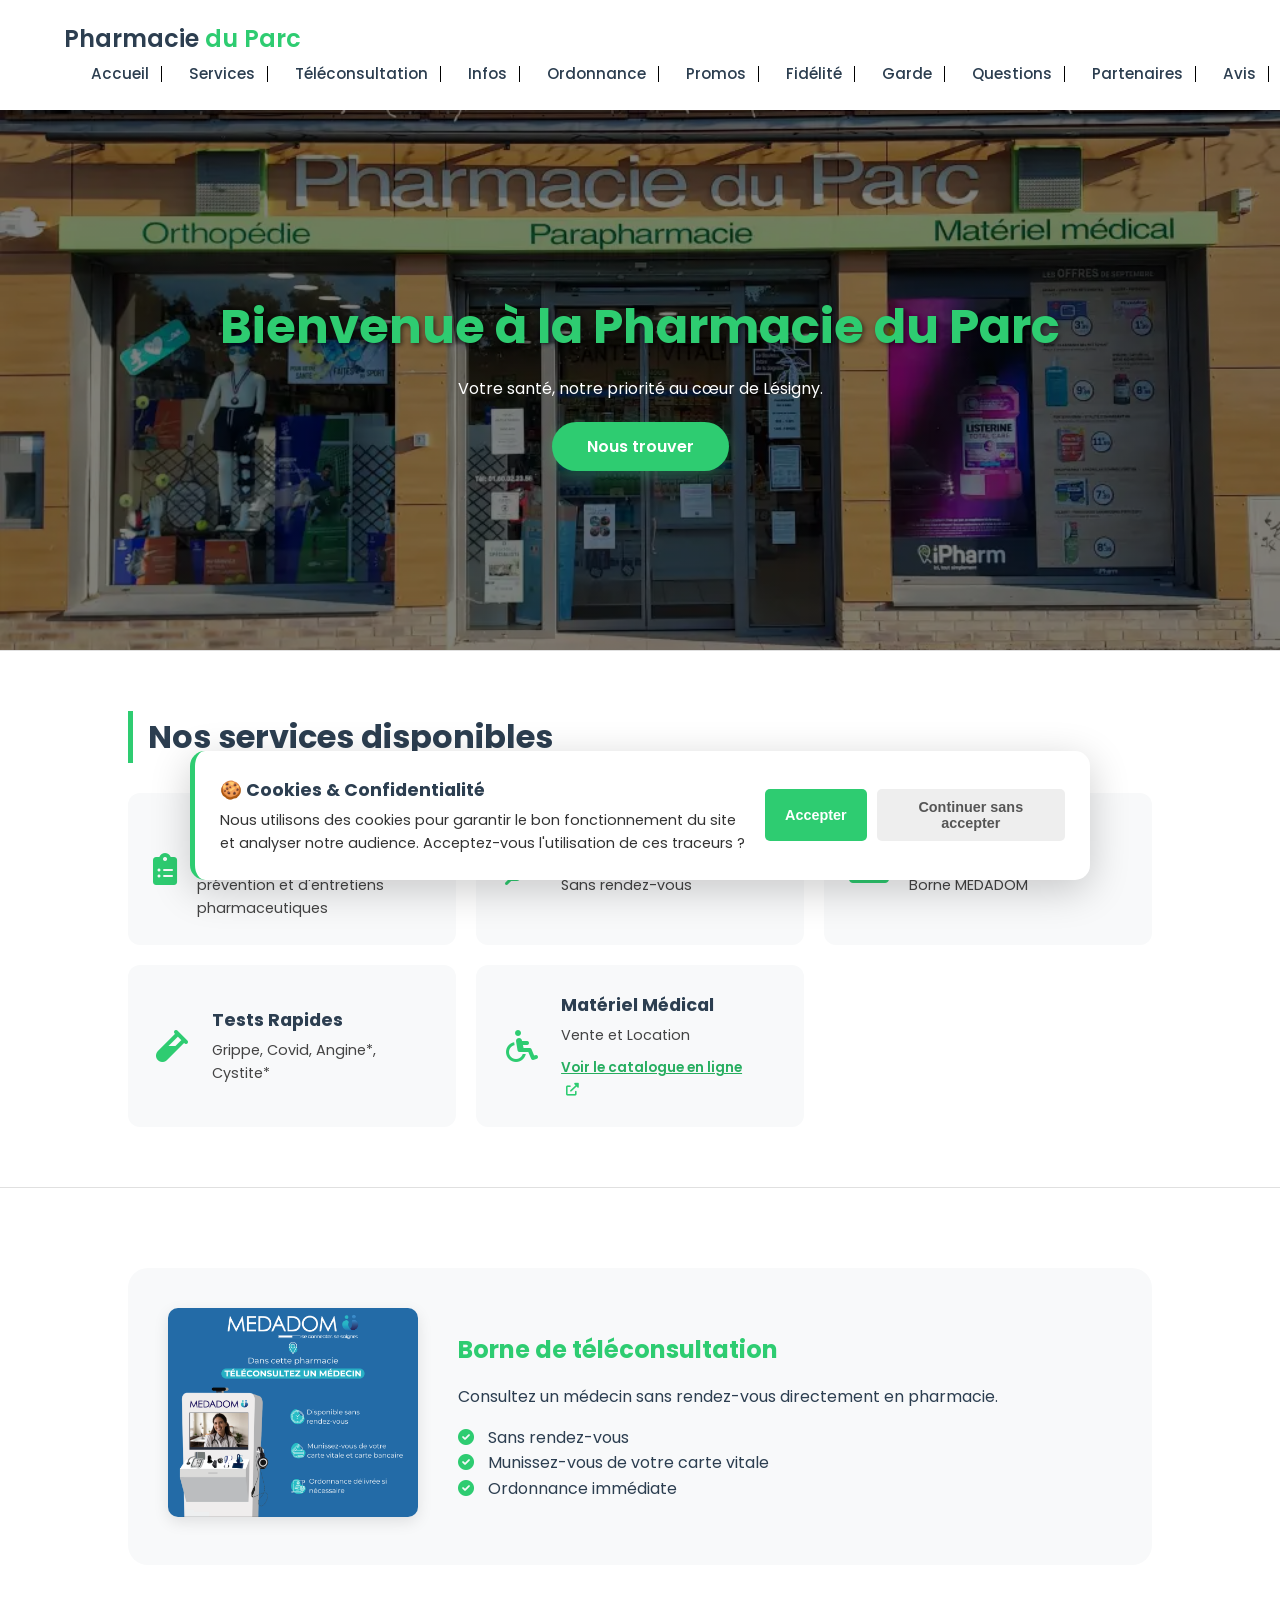
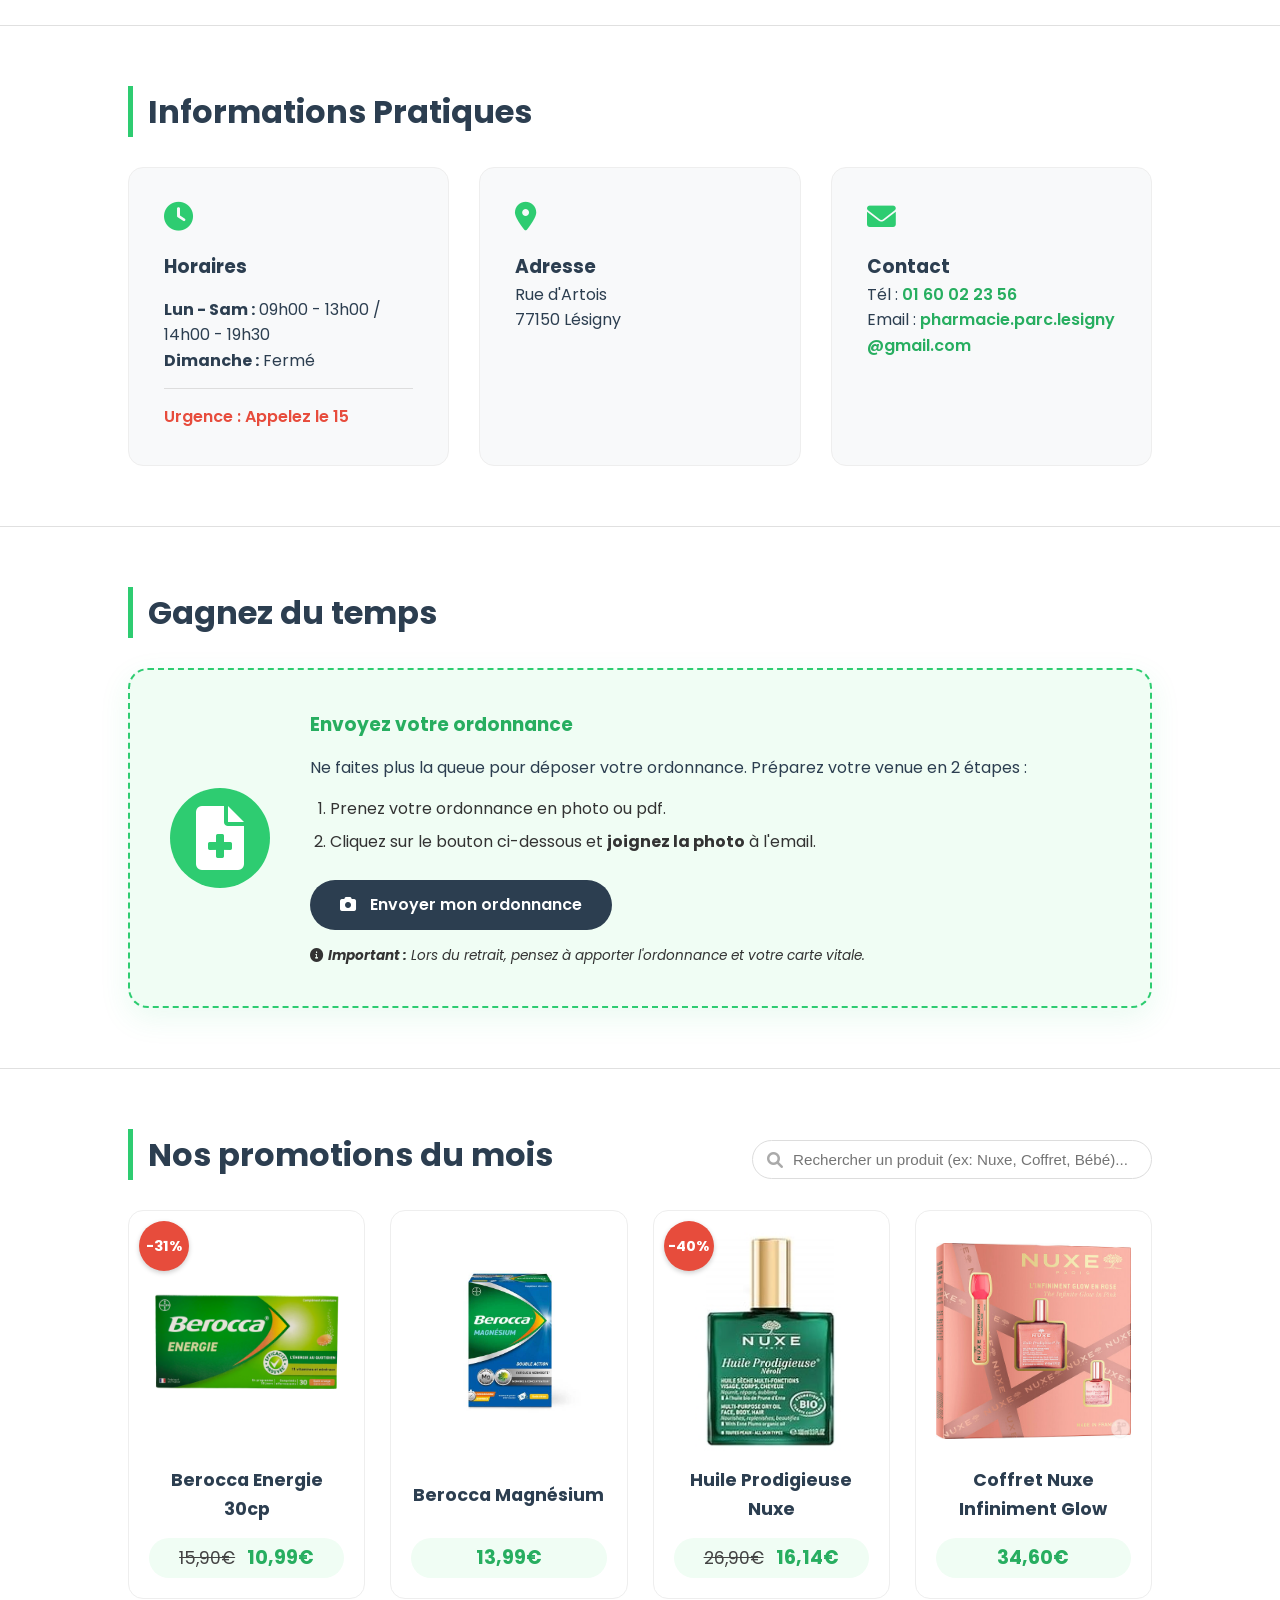
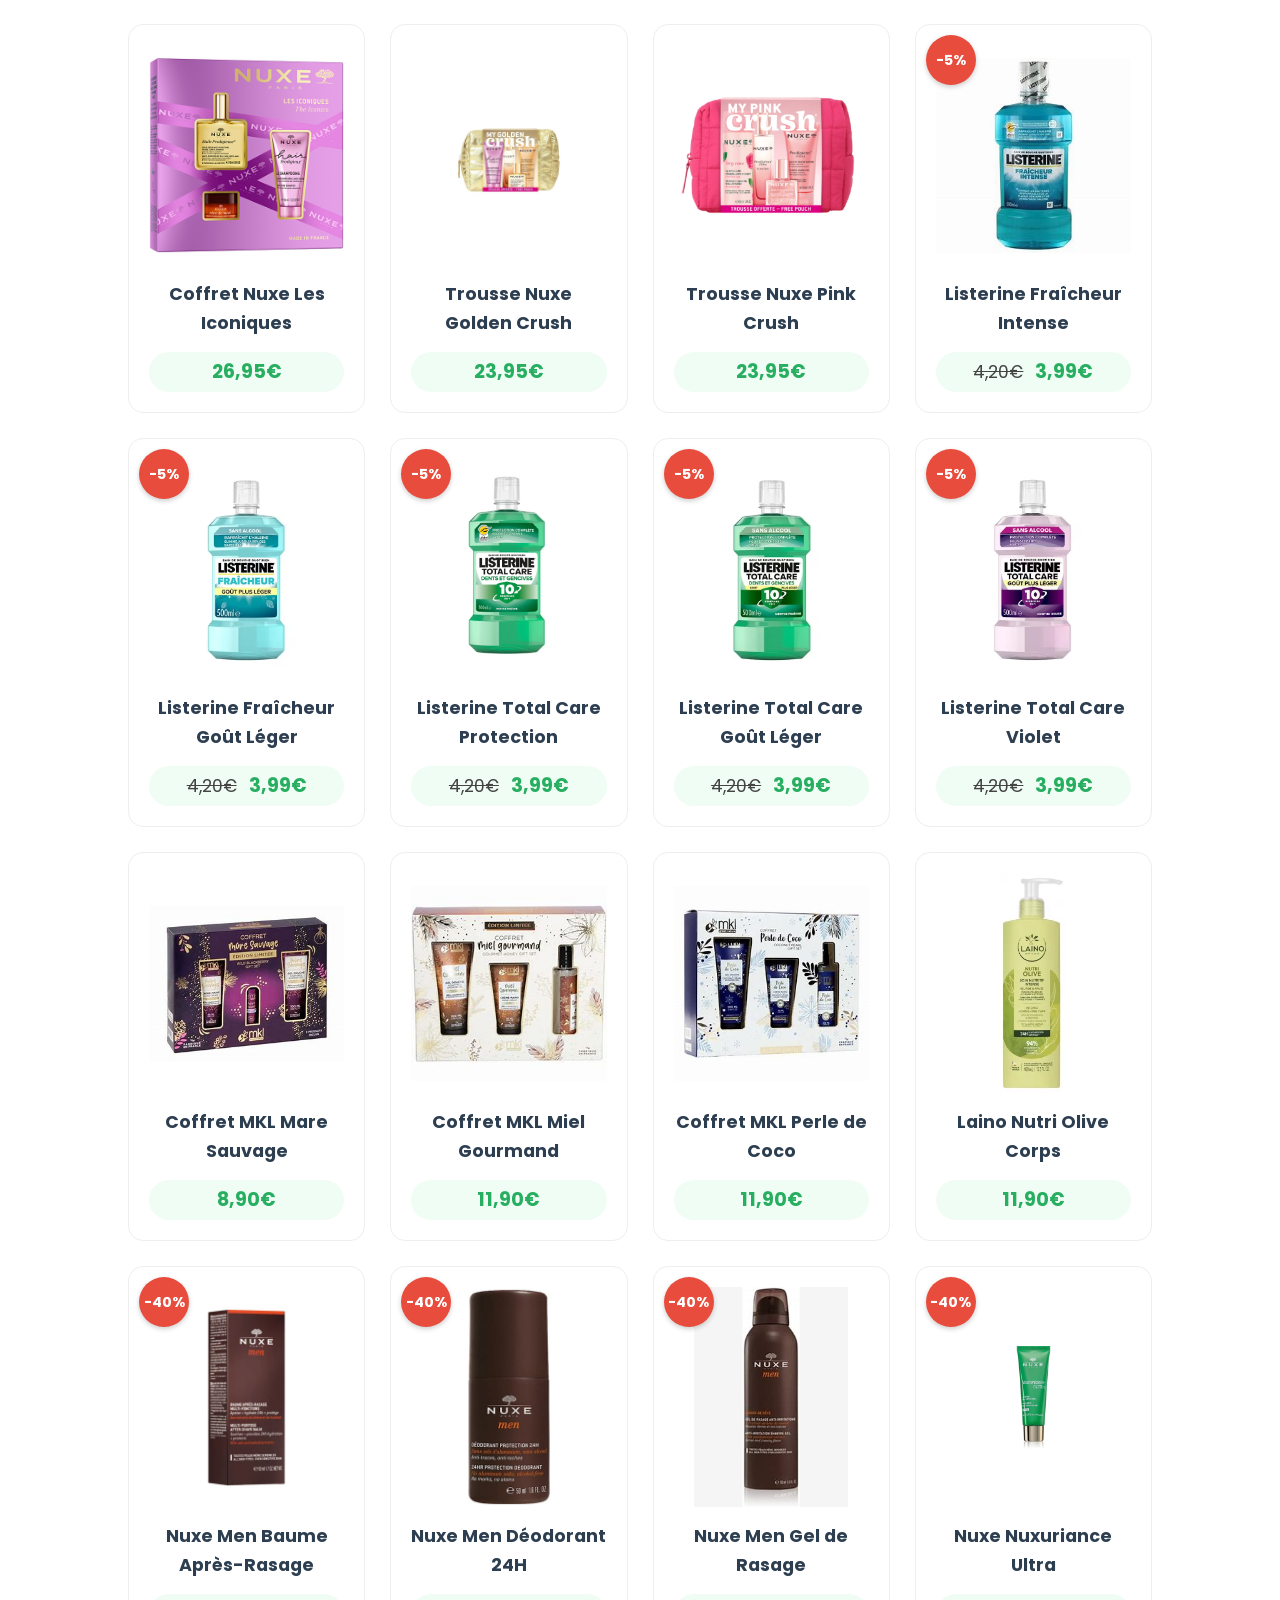
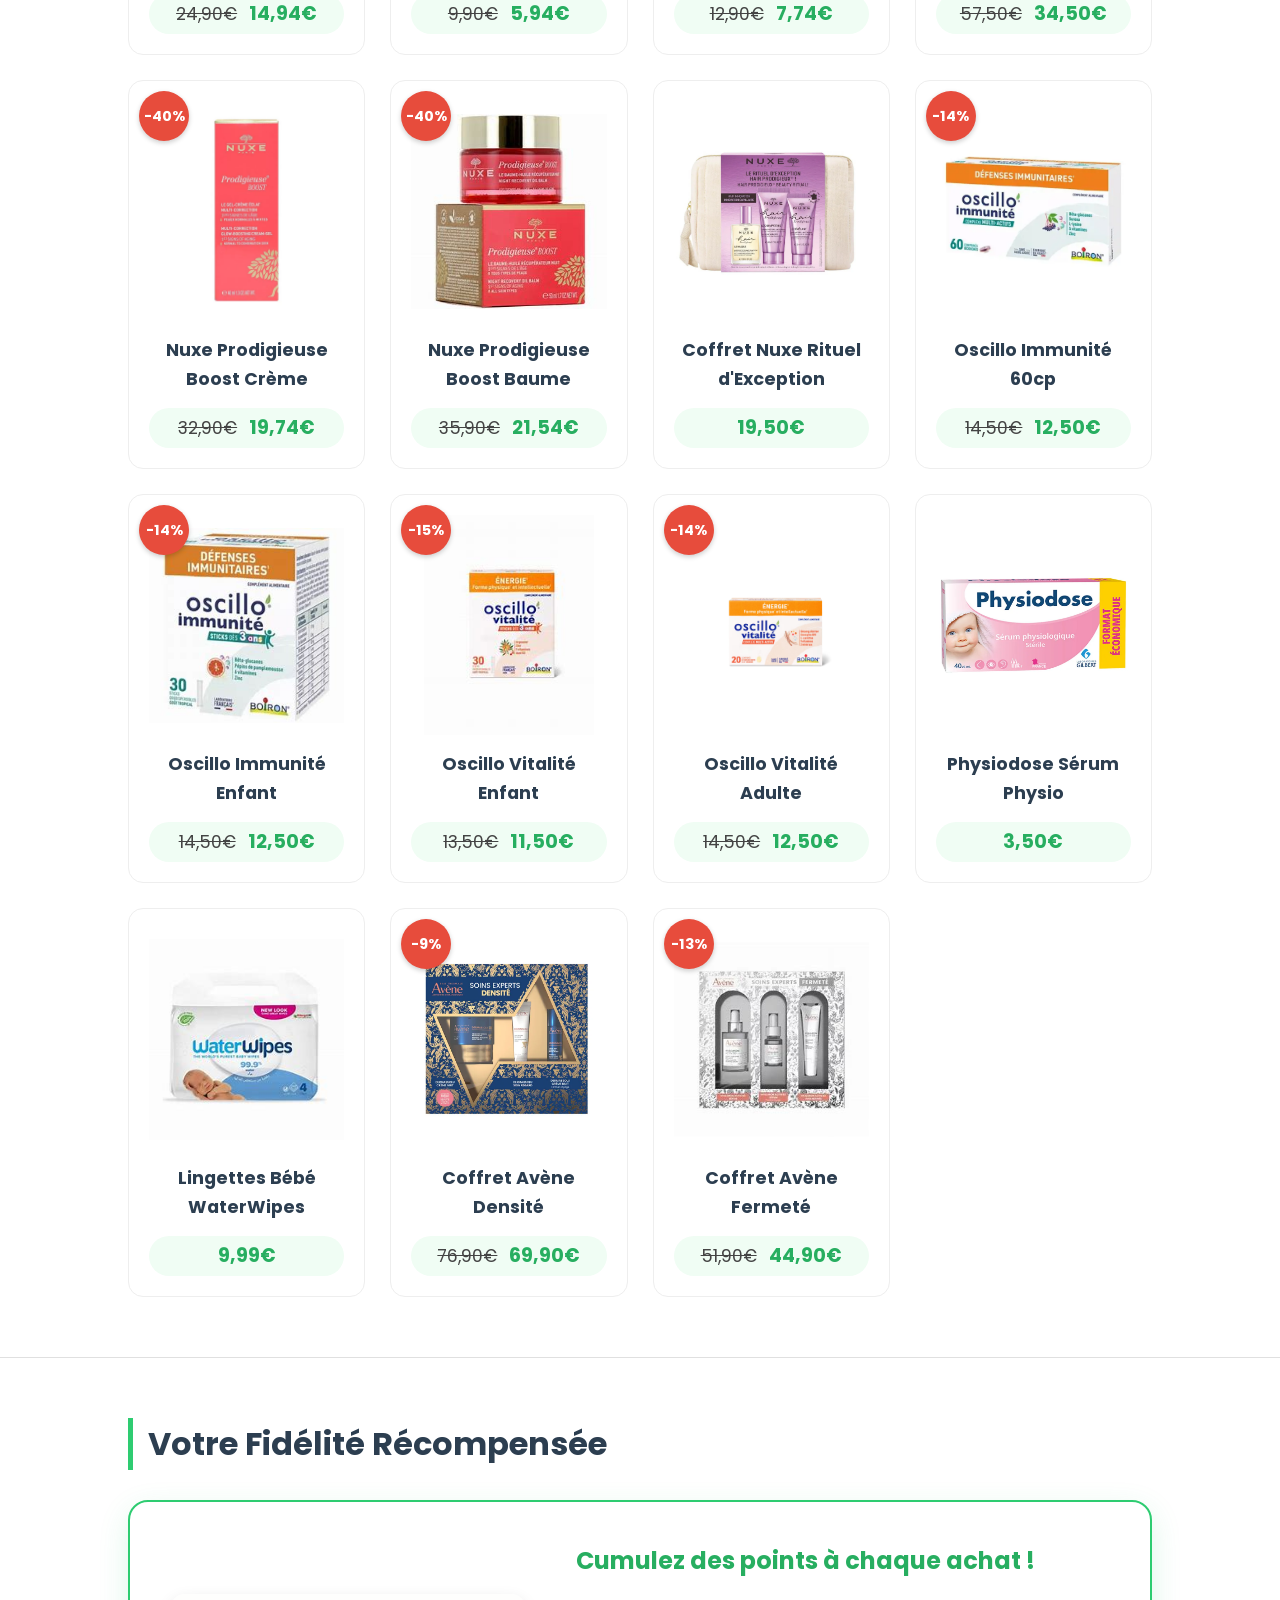
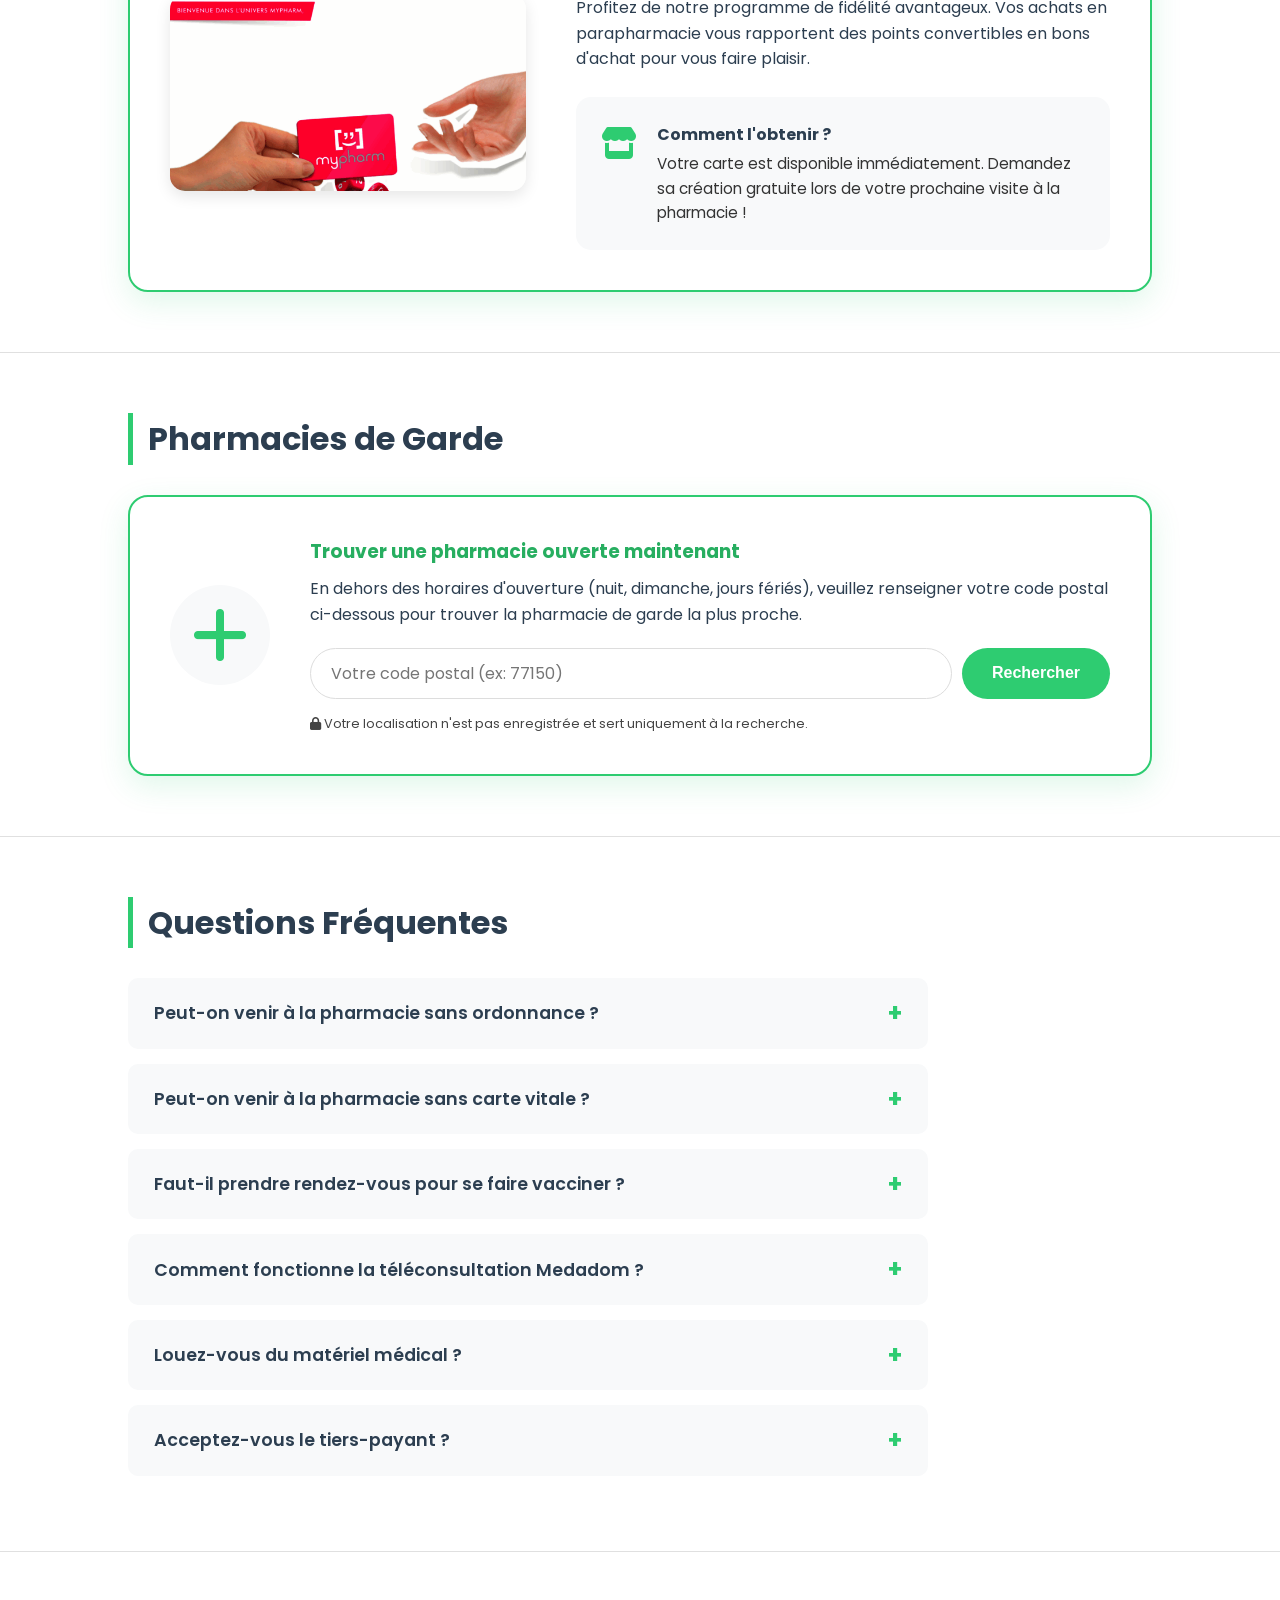
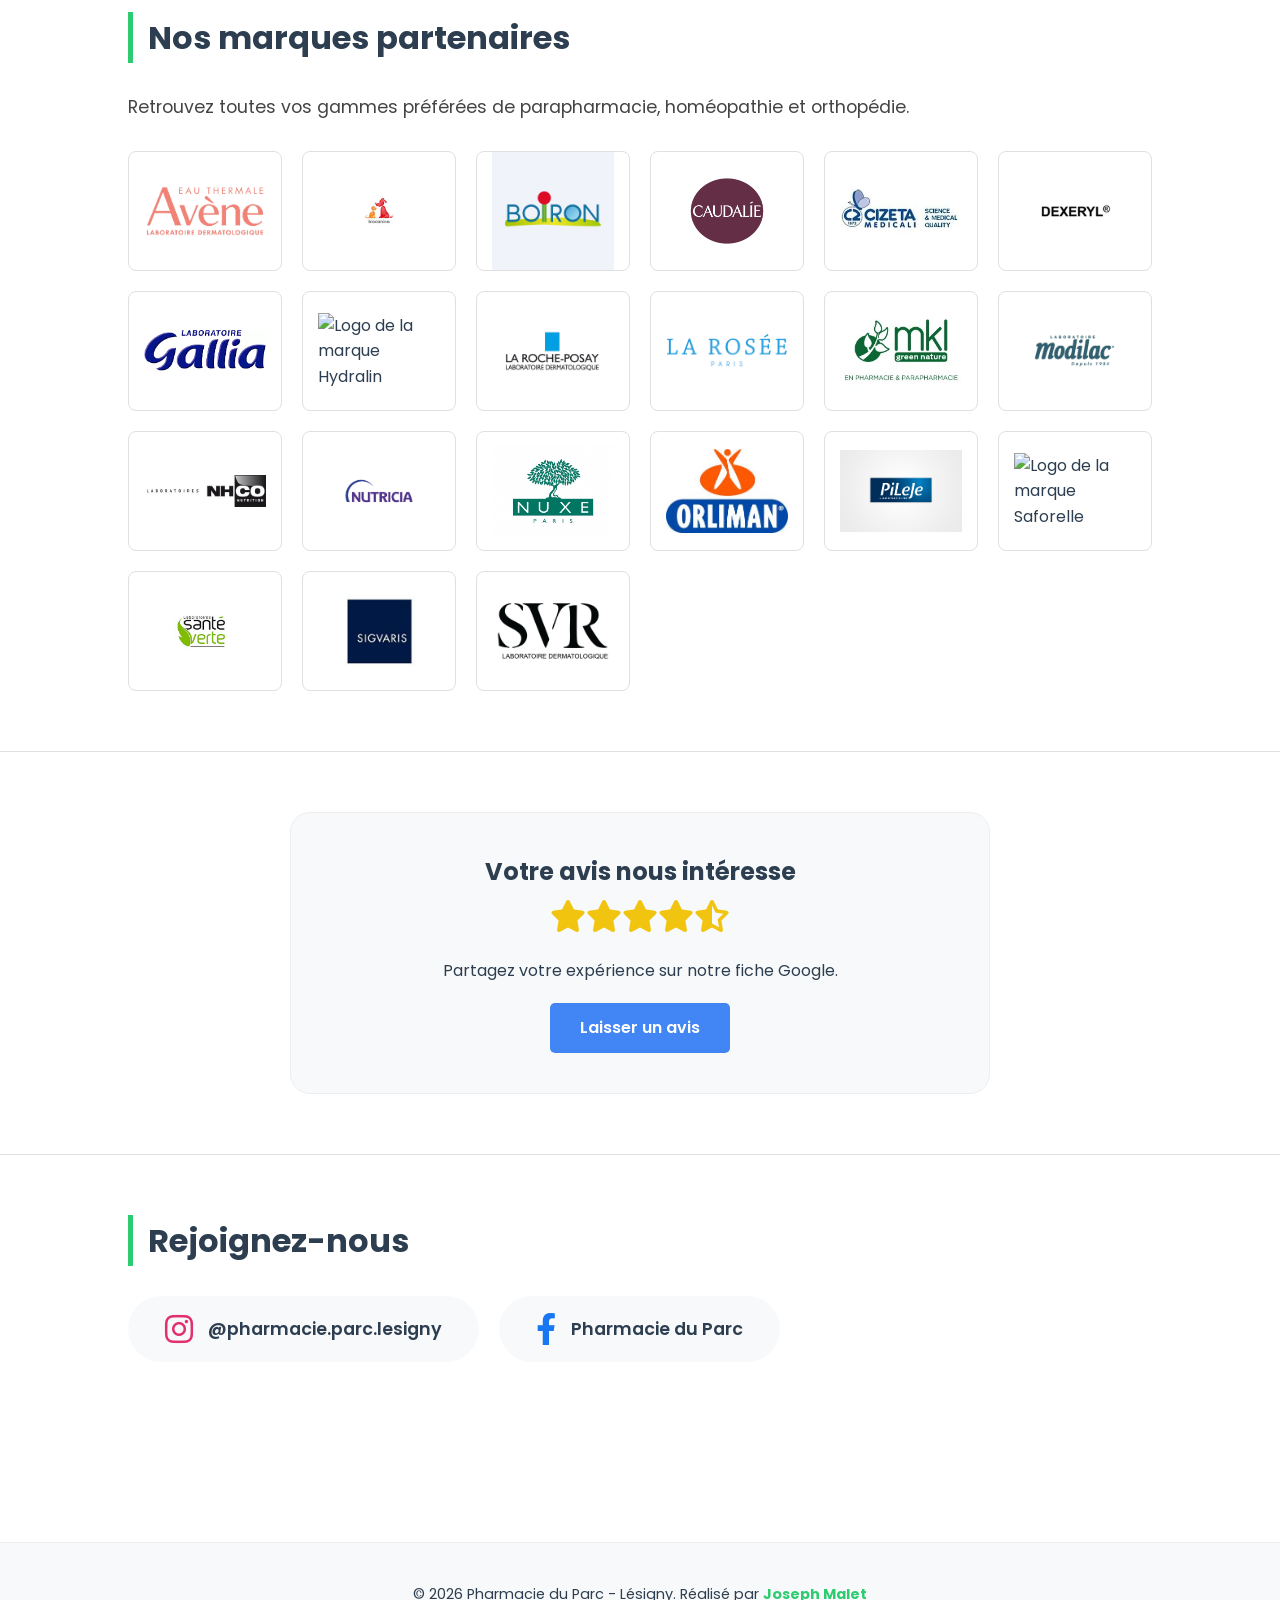
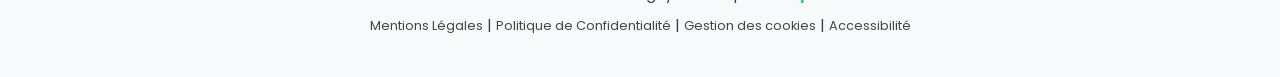
==== commit 7e8d3d5a: "Add files via upload" ====
--- a/index.html
+++ b/index.html
@@ -231,27 +231,27 @@
         <h2 class="title-left">Nos marques partenaires</h2>
         <p class="section-subtitle">Retrouvez toutes vos gammes préférées de parapharmacie, homéopathie et orthopédie.</p>
         <div class="marques-grid">
-            <div class="marque-item" onclick="filterByBrand('avene')"><img src="logos/avene.png" alt="Logo de la marque Avène"></div>
-            <div class="marque-item" onclick="filterByBrand('biocanina')"><img src="logos/biocanina.png" alt="Logo de la marque Biocanina"></div>
-            <div class="marque-item" onclick="filterByBrand('oscillo')"><img src="logos/boiron.png" alt="Logo du laboratoire Boiron"></div>
-            <div class="marque-item" onclick="filterByBrand('caudalie')"><img src="logos/Caudalie.png" alt="Logo de la marque Caudalie"></div>
-            <div class="marque-item" onclick="filterByBrand('cizeta')"><img src="logos/cizeta.png" alt="Logo de la marque Cizeta"></div>
-            <div class="marque-item" onclick="filterByBrand('dexeryl')"><img src="logos/dexeryl.png" alt="Logo de la marque Dexeryl"></div>
-            <div class="marque-item" onclick="filterByBrand('gallia')"><img src="logos/gallia.png" alt="Logo de la marque Gallia"></div>
-            <div class="marque-item" onclick="filterByBrand('hydralin')"><img src="logos/Hydralin.png" alt="Logo de la marque Hydralin"></div>
-            <div class="marque-item" onclick="filterByBrand('roche')"><img src="logos/la-roche-posay_1.png" alt="Logo de la marque La Roche-Posay"></div>
-            <div class="marque-item" onclick="filterByBrand('rosée')"><img src="logos/la rosée.png" alt="Logo de la marque La Rosée"></div>
-            <div class="marque-item" onclick="filterByBrand('mkl')"><img src="logos/mkl.png" alt="Logo de la marque MKL"></div>
-            <div class="marque-item" onclick="filterByBrand('modilac')"><img src="logos/modilac.png" alt="Logo de la marque Modilac"></div>
-            <div class="marque-item" onclick="filterByBrand('nhco')"><img src="logos/ncho.png" alt="Logo de la marque NHCO"></div>
-            <div class="marque-item" onclick="filterByBrand('nutricia')"><img src="logos/nutricia.png" alt="Logo de la marque Nutricia"></div>
-            <div class="marque-item" onclick="filterByBrand('nuxe')"><img src="logos/nuxe.png" alt="Logo de la marque Nuxe"></div>
-            <div class="marque-item" onclick="filterByBrand('orliman')"><img src="logos/orliman.png" alt="Logo de la marque Orliman"></div>
-            <div class="marque-item" onclick="filterByBrand('pileje')"><img src="logos/pileje.png" alt="Logo de la marque Pileje"></div>
-            <div class="marque-item" onclick="filterByBrand('saforelle')"><img src="logos/Saforelle.png" alt="Logo de la marque Saforelle"></div>
-            <div class="marque-item" onclick="filterByBrand('santé verte')"><img src="logos/santé verte.png" alt="Logo de la marque Santé Verte"></div>
-            <div class="marque-item" onclick="filterByBrand('sigvaris')"><img src="logos/sigvaris.png" alt="Logo de la marque Sigvaris"></div>
-            <div class="marque-item" onclick="filterByBrand('svr')"><img src="logos/svr.png" alt="Logo de la marque SVR"></div>
+            <div class="marque-item avene" onclick="filterByBrand('avene')"><img src="logos/avene.png" alt="Logo de la marque Avène"></div>
+            <div class="marque-item biocanina" onclick="filterByBrand('biocanina')"><img src="logos/biocanina.png" alt="Logo de la marque Biocanina"></div>
+            <div class="marque-item boiron" onclick="filterByBrand('oscillo')"><img src="logos/boiron.png" alt="Logo du laboratoire Boiron"></div>
+            <div class="marque-item caudalie" onclick="filterByBrand('caudalie')"><img src="logos/Caudalie.png" alt="Logo de la marque Caudalie"></div>
+            <div class="marque-item cizeta" onclick="filterByBrand('cizeta')"><img src="logos/cizeta.png" alt="Logo de la marque Cizeta"></div>
+            <div class="marque-item dexeryl" onclick="filterByBrand('dexeryl')"><img src="logos/dexeryl.png" alt="Logo de la marque Dexeryl"></div>
+            <div class="marque-item gallia" onclick="filterByBrand('gallia')"><img src="logos/gallia.png" alt="Logo de la marque Gallia"></div>
+            <div class="marque-item hydralin" onclick="filterByBrand('hydralin')"><img src="logos/Hydralin.png" alt="Logo de la marque Hydralin"></div>
+            <div class="marque-item laroche" onclick="filterByBrand('roche')"><img src="logos/la-roche-posay_1.png" alt="Logo de la marque La Roche-Posay"></div>
+            <div class="marque-item larosee" onclick="filterByBrand('rosée')"><img src="logos/la rosée.png" alt="Logo de la marque La Rosée"></div>
+            <div class="marque-item mkl" onclick="filterByBrand('mkl')"><img src="logos/mkl.png" alt="Logo de la marque MKL"></div>
+            <div class="marque-item modilac" onclick="filterByBrand('modilac')"><img src="logos/modilac.png" alt="Logo de la marque Modilac"></div>
+            <div class="marque-item nhco" onclick="filterByBrand('nhco')"><img src="logos/ncho.png" alt="Logo de la marque NHCO"></div>
+            <div class="marque-item nutricia" onclick="filterByBrand('nutricia')"><img src="logos/nutricia.png" alt="Logo de la marque Nutricia"></div>
+            <div class="marque-item nuxe" onclick="filterByBrand('nuxe')"><img src="logos/nuxe.png" alt="Logo de la marque Nuxe"></div>
+            <div class="marque-item orliman" onclick="filterByBrand('orliman')"><img src="logos/orliman.png" alt="Logo de la marque Orliman"></div>
+            <div class="marque-item pileje" onclick="filterByBrand('pileje')"><img src="logos/pileje.png" alt="Logo de la marque Pileje"></div>
+            <div class="marque-item saforelle" onclick="filterByBrand('saforelle')"><img src="logos/Saforelle.png" alt="Logo de la marque Saforelle"></div>
+            <div class="marque-item santeverte" onclick="filterByBrand('santé verte')"><img src="logos/santé verte.png" alt="Logo de la marque Santé Verte"></div>
+            <div class="marque-item sigvaris" onclick="filterByBrand('sigvaris')"><img src="logos/sigvaris.png" alt="Logo de la marque Sigvaris"></div>
+            <div class="marque-item svr" onclick="filterByBrand('svr')"><img src="logos/svr.png" alt="Logo de la marque SVR"></div>
         </div>
     </section>
 
@@ -328,7 +328,6 @@
     </div>
 
     <!-- modale politique confidentialite -->
-    <!-- modale politique confidentialite -->
     <div id="privacyModal" class="modal">
         <div class="modal-content">
             <span class="close close-privacy">×</span>
@@ -360,6 +359,7 @@
             <p>Ce site n'utilise aucun cookie de traçage publicitaire sans votre accord explicite. Un simple stockage local est utilisé pour mémoriser votre choix d'affichage du bandeau d'information.</p>
         </div>
     </div>
+    
     <!-- banniere cookies -->
     <div id="cookieBanner" class="cookie-banner">
         <div class="cookie-content">
@@ -520,29 +520,22 @@
         setupModal("mentionsModal", "mentionsBtn", "close-mentions");
         setupModal("privacyModal", "privacyBtn", "close-privacy");
 
-       // --- 7. GESTION DES COOKIES (MODIFIÉ POUR TESTS) ---
-const banner = document.getElementById('cookieBanner');
-
-// LIGNE DE TEST : On efface le choix précédent à chaque chargement de page
-// Cela forcera le bandeau à s'afficher à chaque fois que vous rafraîchissez.
-localStorage.removeItem('cookieConsent'); 
-
-// Affichage automatique
-banner.style.display = 'flex';
-
-// Clic sur accepter
-document.getElementById('acceptCookies').onclick = function() { 
-    localStorage.setItem('cookieConsent', 'accepted'); 
-    banner.style.display = 'none'; 
-    console.log("Consentement accepté.");
-};
-
-// Clic sur refuser
-document.getElementById('refuseCookies').onclick = function() { 
-    localStorage.setItem('cookieConsent', 'refused'); 
-    banner.style.display = 'none'; 
-    console.log("Consentement refusé.");
-};
+        // gestion des cookies
+        const banner = document.getElementById('cookieBanner');
+        localStorage.removeItem('cookieConsent'); 
+        banner.style.display = 'flex';
+
+        document.getElementById('acceptCookies').onclick = function() { 
+            localStorage.setItem('cookieConsent', 'accepted'); 
+            banner.style.display = 'none'; 
+            console.log("Consentement accepté.");
+        };
+
+        document.getElementById('refuseCookies').onclick = function() { 
+            localStorage.setItem('cookieConsent', 'refused'); 
+            banner.style.display = 'none'; 
+            console.log("Consentement refusé.");
+        };
 
         // garde
         var btnGarde = document.getElementById("btnGarde");
@@ -557,11 +550,6 @@
             };
             inputZip.addEventListener("keypress", function(event) { if (event.key === "Enter") btnGarde.click(); });
         }
-
-
-</script>
-</body>
-</html>
-</script>
+    </script>
 </body>
 </html>
--- a/style.css
+++ b/style.css
@@ -81,7 +81,7 @@
 /* --- GLOBAL --- */
 .container { padding: 60px 10%; }
 .title-left { text-align: left; margin-bottom: 30px; border-left: 5px solid var(--vert); padding-left: 15px; font-size: 2rem; }
-.section-subtitle { margin-bottom: 30px; font-size: 1.1rem; color: #444; } /* Contrast renforcé */
+.section-subtitle { margin-bottom: 30px; font-size: 1.1rem; color: #444; }
 
 section { border-top: 1px solid #e0e0e0; }
 
@@ -91,7 +91,7 @@
 .service-item:hover { transform: translateX(5px); background: white; border-color: var(--vert); box-shadow: 0 5px 15px rgba(0,0,0,0.05); }
 .service-item i { font-size: 2rem; color: var(--vert); margin-right: 20px; width: 40px; text-align: center; }
 .service-content h3 { font-size: 1.1rem; margin-bottom: 5px; }
-.service-content p { font-size: 0.9rem; color: #444; margin: 0; overflow-wrap: break-word; } /* Contrast renforcé */
+.service-content p { font-size: 0.9rem; color: #444; margin: 0; overflow-wrap: break-word; }
 
 a.service-item { text-decoration: none; color: var(--texte); }
 .link-card { border: 1px solid transparent; }
@@ -101,21 +101,59 @@
 
 /* --- MARQUES --- */
 .marques-grid { display: grid; grid-template-columns: repeat(auto-fill, minmax(150px, 1fr)); gap: 20px; }
-.marque-item { 
+
+/* mise en forme des cases avec bordure */
+.marque-item {
     background: white; 
-    border: 1px solid #eee; 
-    border-radius: 10px; 
-    padding: 20px; 
+    border: 1px solid #e0e0e0; 
+    border-radius: 8px; 
+    padding: 15px; 
     display: flex; 
     justify-content: center; 
     align-items: center; 
     height: 120px; 
-    transition: 0.3s; 
+    transition: all 0.3s ease; 
     cursor: pointer; 
     overflow: hidden; 
 }
-.marque-item:hover { box-shadow: 0 10px 20px rgba(0,0,0,0.1); transform: translateY(-3px); }
-.marque-item img { width: 100%; height: 100%; object-fit: contain; transition: 0.3s; }
+
+/* effet par defaut (si pas de couleur specifique) */
+.marque-item:hover { 
+    border-color: var(--vert); 
+    box-shadow: 0 4px 8px rgba(46, 204, 113, 0.2); 
+    transform: translateY(-3px); 
+}
+
+/* couleurs specifiques au survol pour chaque marque */
+.marque-item.avene:hover { border-color: #ffb6b9; box-shadow: 0 4px 8px rgba(255, 182, 185, 0.3); }
+.marque-item.biocanina:hover { border-color: #e30613; box-shadow: 0 4px 8px rgba(227, 6, 19, 0.3); }
+.marque-item.boiron:hover { border-color: #0056b3; box-shadow: 0 4px 8px rgba(0, 86, 179, 0.3); }
+.marque-item.caudalie:hover { border-color: #8a2be2; box-shadow: 0 4px 8px rgba(138, 43, 226, 0.3); }
+.marque-item.cizeta:hover { border-color: #003366; box-shadow: 0 4px 8px rgba(0, 51, 102, 0.3); }
+.marque-item.dexeryl:hover { border-color: #009ee0; box-shadow: 0 4px 8px rgba(0, 158, 224, 0.3); }
+.marque-item.gallia:hover { border-color: #003366; box-shadow: 0 4px 8px rgba(0, 51, 102, 0.3); }
+.marque-item.hydralin:hover { border-color: #003366; box-shadow: 0 4px 8px rgba(0, 51, 102, 0.3); }
+.marque-item.laroche:hover { border-color: #007bff; box-shadow: 0 4px 8px rgba(0, 123, 255, 0.3); }
+.marque-item.larosee:hover { border-color: #a2c4c9; box-shadow: 0 4px 8px rgba(162, 196, 201, 0.3); }
+.marque-item.mkl:hover { border-color: #2ecc71; box-shadow: 0 4px 8px rgba(46, 204, 113, 0.3); }
+.marque-item.modilac:hover { border-color: #005f8c; box-shadow: 0 4px 8px rgba(0, 95, 140, 0.3); }
+.marque-item.nhco:hover { border-color: #000000; box-shadow: 0 4px 8px rgba(0, 0, 0, 0.2); }
+.marque-item.nutricia:hover { border-color: #005f8c; box-shadow: 0 4px 8px rgba(0, 95, 140, 0.3); }
+.marque-item.nuxe:hover { border-color: #5c8a47; box-shadow: 0 4px 8px rgba(92, 138, 71, 0.3); }
+.marque-item.orliman:hover { border-color: #e30613; box-shadow: 0 4px 8px rgba(227, 6, 19, 0.3); }
+.marque-item.pileje:hover { border-color: #0056b3; box-shadow: 0 4px 8px rgba(0, 86, 179, 0.3); }
+.marque-item.saforelle:hover { border-color: #e40046; box-shadow: 0 4px 8px rgba(228, 0, 70, 0.3); }
+.marque-item.santeverte:hover { border-color: #4caf50; box-shadow: 0 4px 8px rgba(76, 175, 80, 0.3); }
+.marque-item.sigvaris:hover { border-color: #003366; box-shadow: 0 4px 8px rgba(0, 51, 102, 0.3); }
+.marque-item.svr:hover { border-color: #333333; box-shadow: 0 4px 8px rgba(51, 51, 51, 0.3); }
+
+/* image a l interieur des cases */
+.marque-item img { 
+    max-width: 100%; 
+    height: auto; 
+    object-fit: contain; 
+    transition: 0.3s; 
+}
 .marque-item:hover img { transform: scale(1.05); }
 
 /* --- RECHERCHE & PROMOS --- */
@@ -162,7 +200,7 @@
 
 .promo-card h3 { font-size: 1.1rem; margin-bottom: 15px; color: var(--texte); }
 .promo-price { font-size: 1.2rem; font-weight: bold; color: var(--vert-fonce); background: #f0fdf4; padding: 5px 15px; border-radius: 20px; display: inline-block; }
-.old-price { text-decoration: line-through; color: #444; font-size: 0.9em; margin-right: 8px; font-weight: normal; } /* Contrast renforcé */
+.old-price { text-decoration: line-through; color: #444; font-size: 0.9em; margin-right: 8px; font-weight: normal; }
 .promo-badge { position: absolute; top: 10px; left: 10px; width: 50px; height: 50px; background-color: #e74c3c; color: white; border-radius: 50%; display: flex; align-items: center; justify-content: center; font-weight: bold; font-size: 0.9rem; box-shadow: 0 2px 5px rgba(0,0,0,0.2); z-index: 10; }
 
 /* --- FIDELITE --- */
@@ -174,18 +212,18 @@
 .fidelite-info-box { background: var(--gris); padding: 25px; border-radius: 15px; display: flex; gap: 20px; align-items: flex-start; margin-top: 25px; }
 .fidelite-info-box i { font-size: 2rem; color: var(--vert); margin-top: 5px; }
 .fidelite-info-box strong { display: block; margin-bottom: 5px; color: var(--texte); }
-.fidelite-info-box p { margin: 0; font-size: 0.95rem; color: #333; } /* Contrast renforcé */
+.fidelite-info-box p { margin: 0; font-size: 0.95rem; color: #333; }
 
 /* --- ORDONNANCE --- */
 .ordo-card { background: #f0fdf4; border: 2px dashed var(--vert); border-radius: 20px; padding: 40px; display: flex; align-items: center; gap: 40px; box-shadow: 0 10px 30px rgba(46, 204, 113, 0.1); }
 .ordo-icon { font-size: 4rem; color: white; background: var(--vert); width: 100px; height: 100px; display: flex; align-items: center; justify-content: center; border-radius: 50%; flex-shrink: 0; }
 .ordo-content h3 { color: var(--vert-fonce); margin-bottom: 15px; }
-.ordo-steps { margin: 15px 0 25px 20px; color: #333; } /* Contrast renforcé */
+.ordo-steps { margin: 15px 0 25px 20px; color: #333; }
 .ordo-steps li { margin-bottom: 8px; }
 .btn-ordo { display: inline-block; background: var(--texte); color: white; padding: 12px 30px; text-decoration: none; border-radius: 30px; font-weight: 600; transition: 0.3s; }
 .btn-ordo:hover { background: black; transform: translateY(-3px); }
 .btn-ordo i { margin-right: 10px; }
-.ordo-note { font-size: 0.85rem; color: #333; margin-top: 15px; font-style: italic; } /* Contrast renforcé */
+.ordo-note { font-size: 0.85rem; color: #333; margin-top: 15px; font-style: italic; }
 
 /* --- GARDE --- */
 .garde-card { background: white; border: 2px solid var(--vert); border-radius: 20px; padding: 40px; display: flex; align-items: center; gap: 40px; box-shadow: 0 10px 30px rgba(46, 204, 113, 0.15); }
@@ -196,7 +234,7 @@
 .search-box input:focus { border-color: var(--vert); box-shadow: 0 0 0 3px rgba(46, 204, 113, 0.2); }
 .btn-search { background: var(--vert); color: white; border: none; padding: 12px 30px; border-radius: 30px; font-weight: 600; cursor: pointer; transition: 0.3s; font-size: 1rem; }
 .btn-search:hover { background: var(--vert-fonce); transform: translateY(-2px); }
-.gdpr-note { font-size: 0.8rem; color: #444; margin-top: 10px; } /* Contrast renforcé */
+.gdpr-note { font-size: 0.8rem; color: #444; margin-top: 10px; }
 
 /* --- MEDADOM --- */
 .medadom-flex { display: flex; align-items: center; gap: 40px; background: var(--gris); padding: 40px; border-radius: 20px; margin-top: 20px; text-align: left; }
@@ -213,7 +251,7 @@
 .faq-item summary::after { content: '+'; color: var(--vert); font-weight: bold; font-size: 1.5rem; }
 .faq-item[open] summary::after { content: '-'; }
 .faq-item summary:hover { color: var(--vert); }
-.faq-item p { margin-top: 15px; font-size: 0.95rem; color: #333; padding-top: 10px; border-top: 1px solid #eee; } /* Contrast renforcé */
+.faq-item p { margin-top: 15px; font-size: 0.95rem; color: #333; padding-top: 10px; border-top: 1px solid #eee; }
 
 /* --- INFOS --- */
 .grid { display: grid; grid-template-columns: repeat(auto-fit, minmax(300px, 1fr)); gap: 30px; }
@@ -245,7 +283,7 @@
 /* --- FOOTER --- */
 footer { text-align: center; padding: 40px; background: var(--gris); border-top: 1px solid #eee; margin-top: 60px; font-size: 0.9rem; }
 footer strong { color: var(--vert); }
-.legal-link { color: #444; text-decoration: none; font-size: 0.8rem; margin-top: 10px; display: inline-block; } /* Contrast renforcé */
+.legal-link { color: #444; text-decoration: none; font-size: 0.8rem; margin-top: 10px; display: inline-block; }
 .legal-link:hover { color: var(--vert); text-decoration: underline; }
 
 /* --- LIGHTBOX --- */
@@ -263,13 +301,13 @@
 .close:hover { color: var(--vert); }
 .modal-content h2 { color: var(--vert); margin-bottom: 20px; border-bottom: 2px solid #eee; padding-bottom: 10px; }
 .modal-content h3 { font-size: 1.1rem; color: var(--texte); margin-top: 20px; margin-bottom: 10px; }
-.modal-content p { font-size: 0.9rem; color: #333; line-height: 1.6; } /* Contrast renforcé */
+.modal-content p { font-size: 0.9rem; color: #333; line-height: 1.6; }
 
 /* --- BANNIERE COOKIES --- */
 .cookie-banner { display: none; position: fixed; bottom: 20px; left: 20px; right: 20px; background: white; z-index: 9999; padding: 25px; border-radius: 15px; box-shadow: 0 10px 40px rgba(0,0,0,0.2); border-left: 5px solid var(--vert); animation: slideUp 0.5s ease-out; max-width: 900px; margin: 0 auto; }
 .cookie-content { display: flex; justify-content: space-between; align-items: center; gap: 20px; }
 .cookie-text h3 { color: var(--texte); margin-bottom: 5px; font-size: 1.1rem; }
-.cookie-text p { font-size: 0.9rem; color: #333; margin: 0; } /* Contrast renforcé */
+.cookie-text p { font-size: 0.9rem; color: #333; margin: 0; }
 .cookie-buttons { display: flex; gap: 10px; min-width: 300px; justify-content: flex-end; }
 .btn-cookie { padding: 10px 20px; border-radius: 5px; font-weight: 600; cursor: pointer; font-size: 0.9rem; transition: 0.3s; border: none; }
 .btn-cookie.accept { background: var(--vert); color: white; }
@@ -322,4 +360,4 @@
     nav ul li:last-child { border-bottom: none; }
     
     .header-promos { flex-direction: column; align-items: center; }
-}
+}
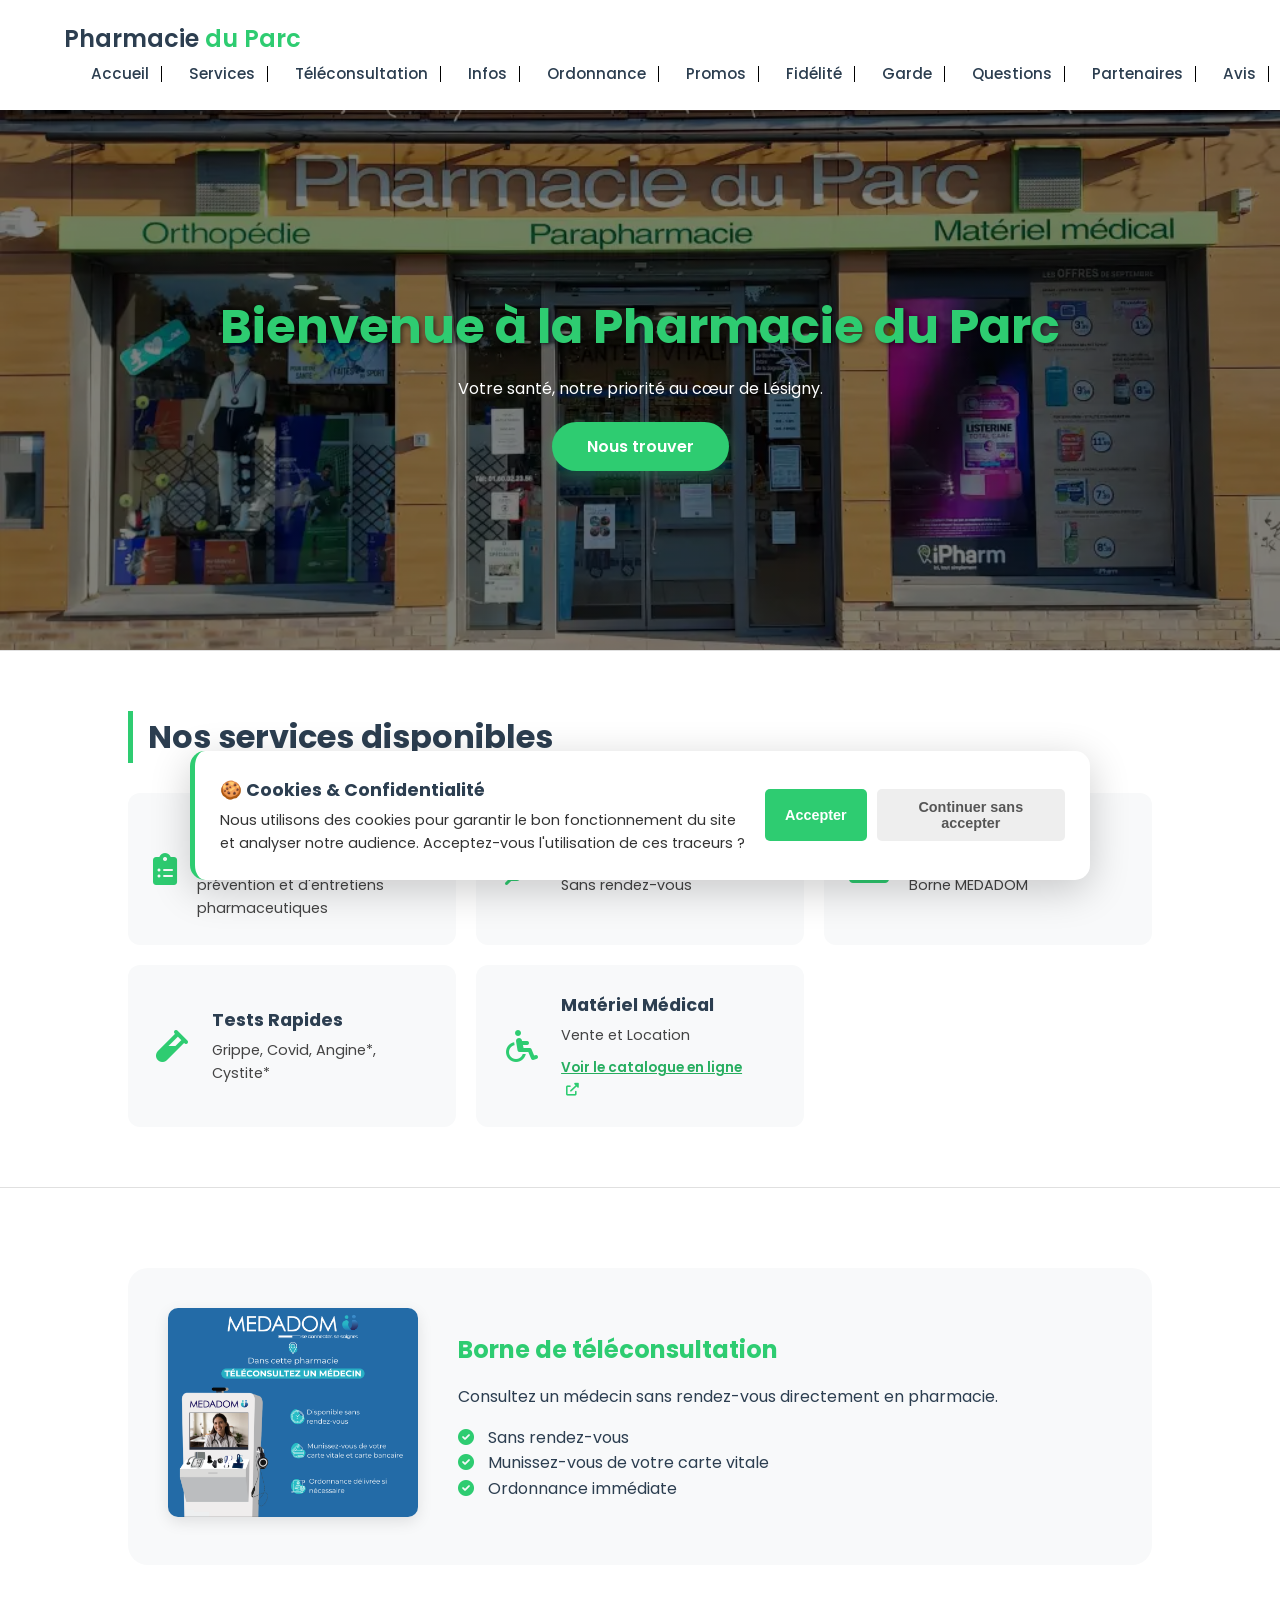
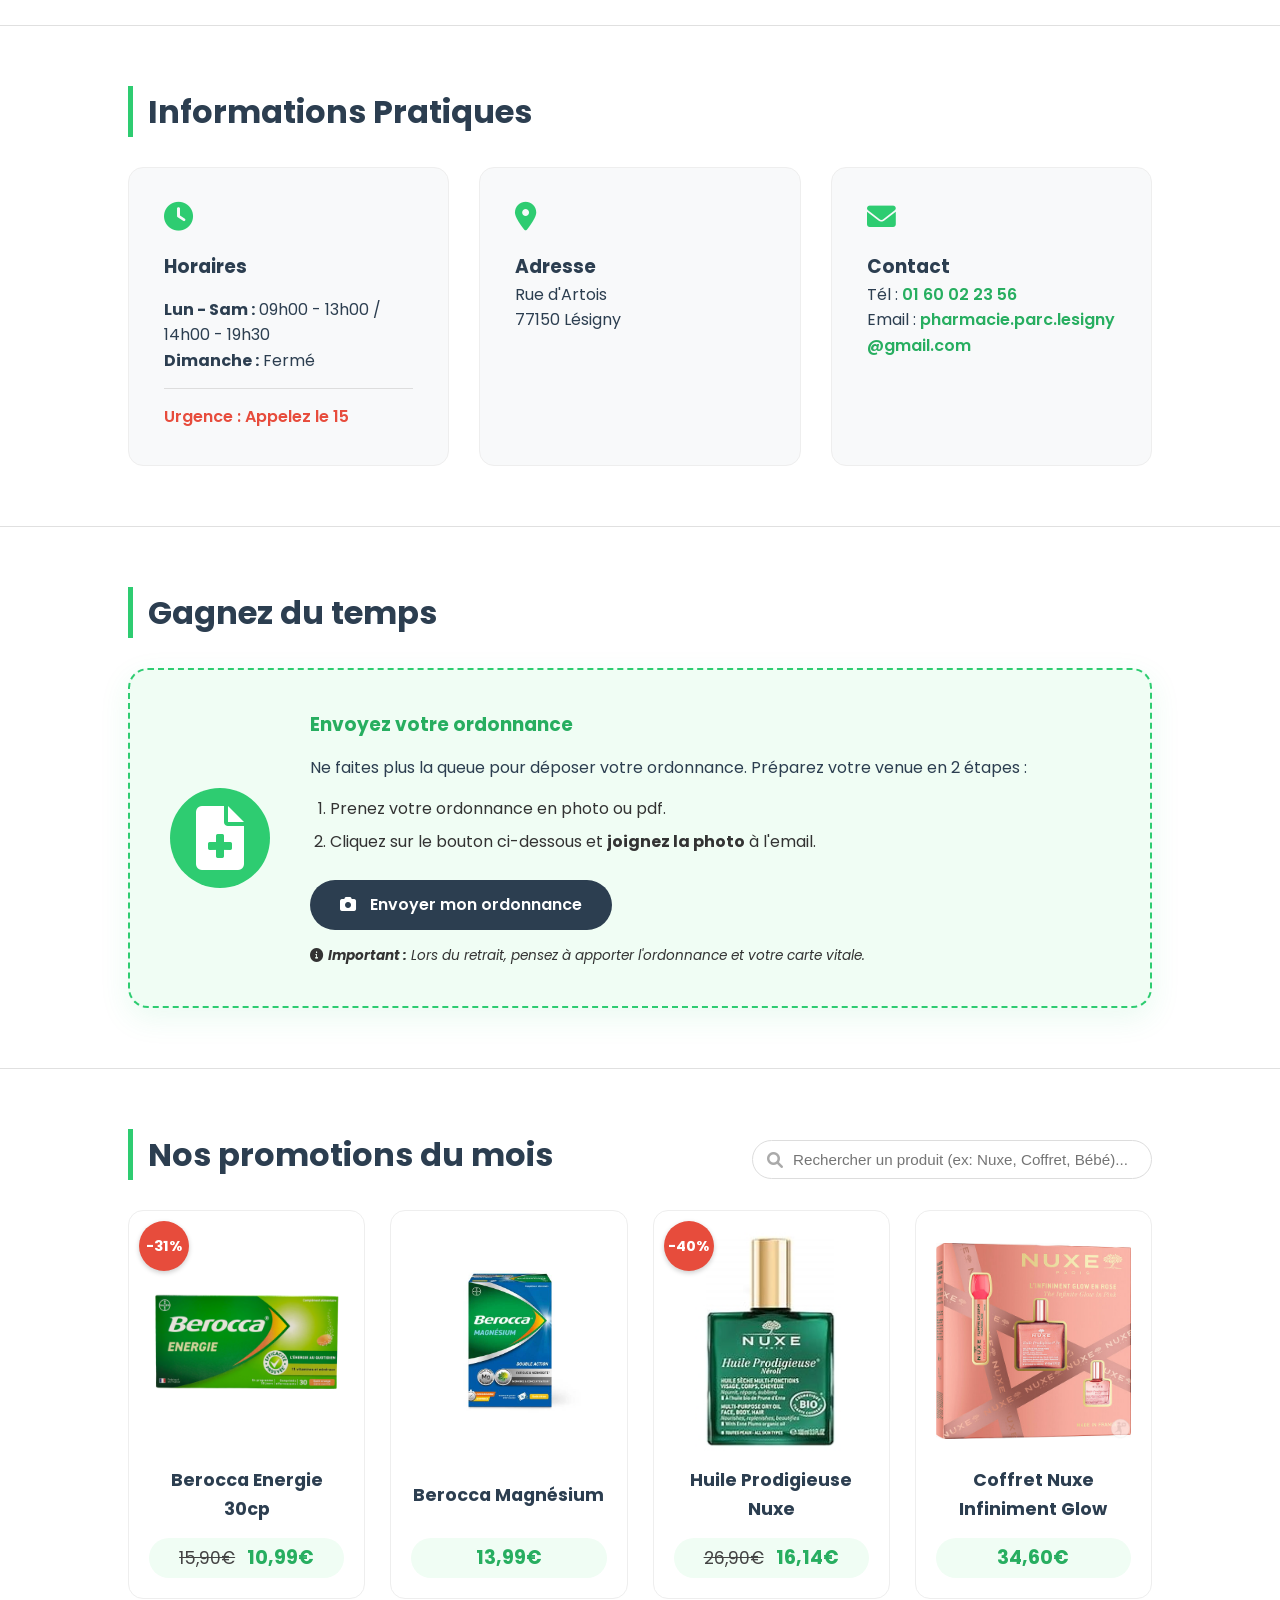
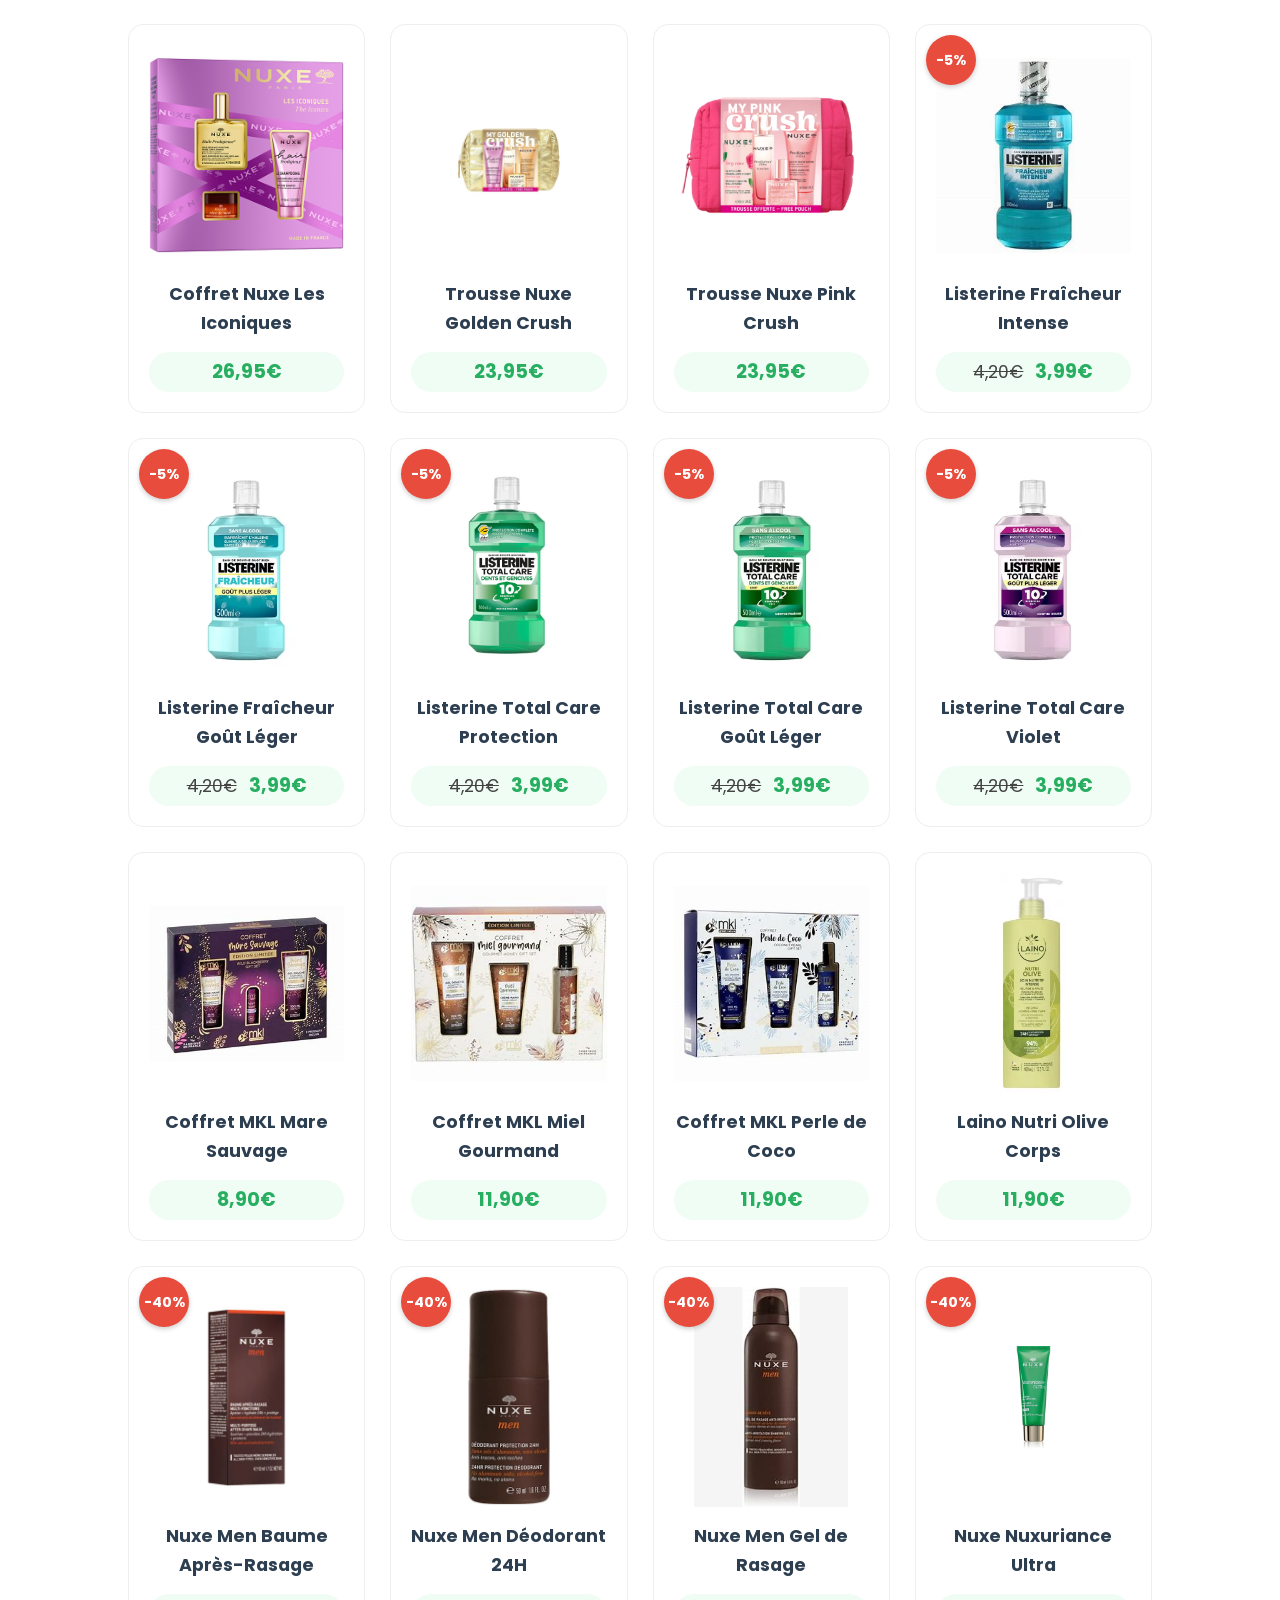
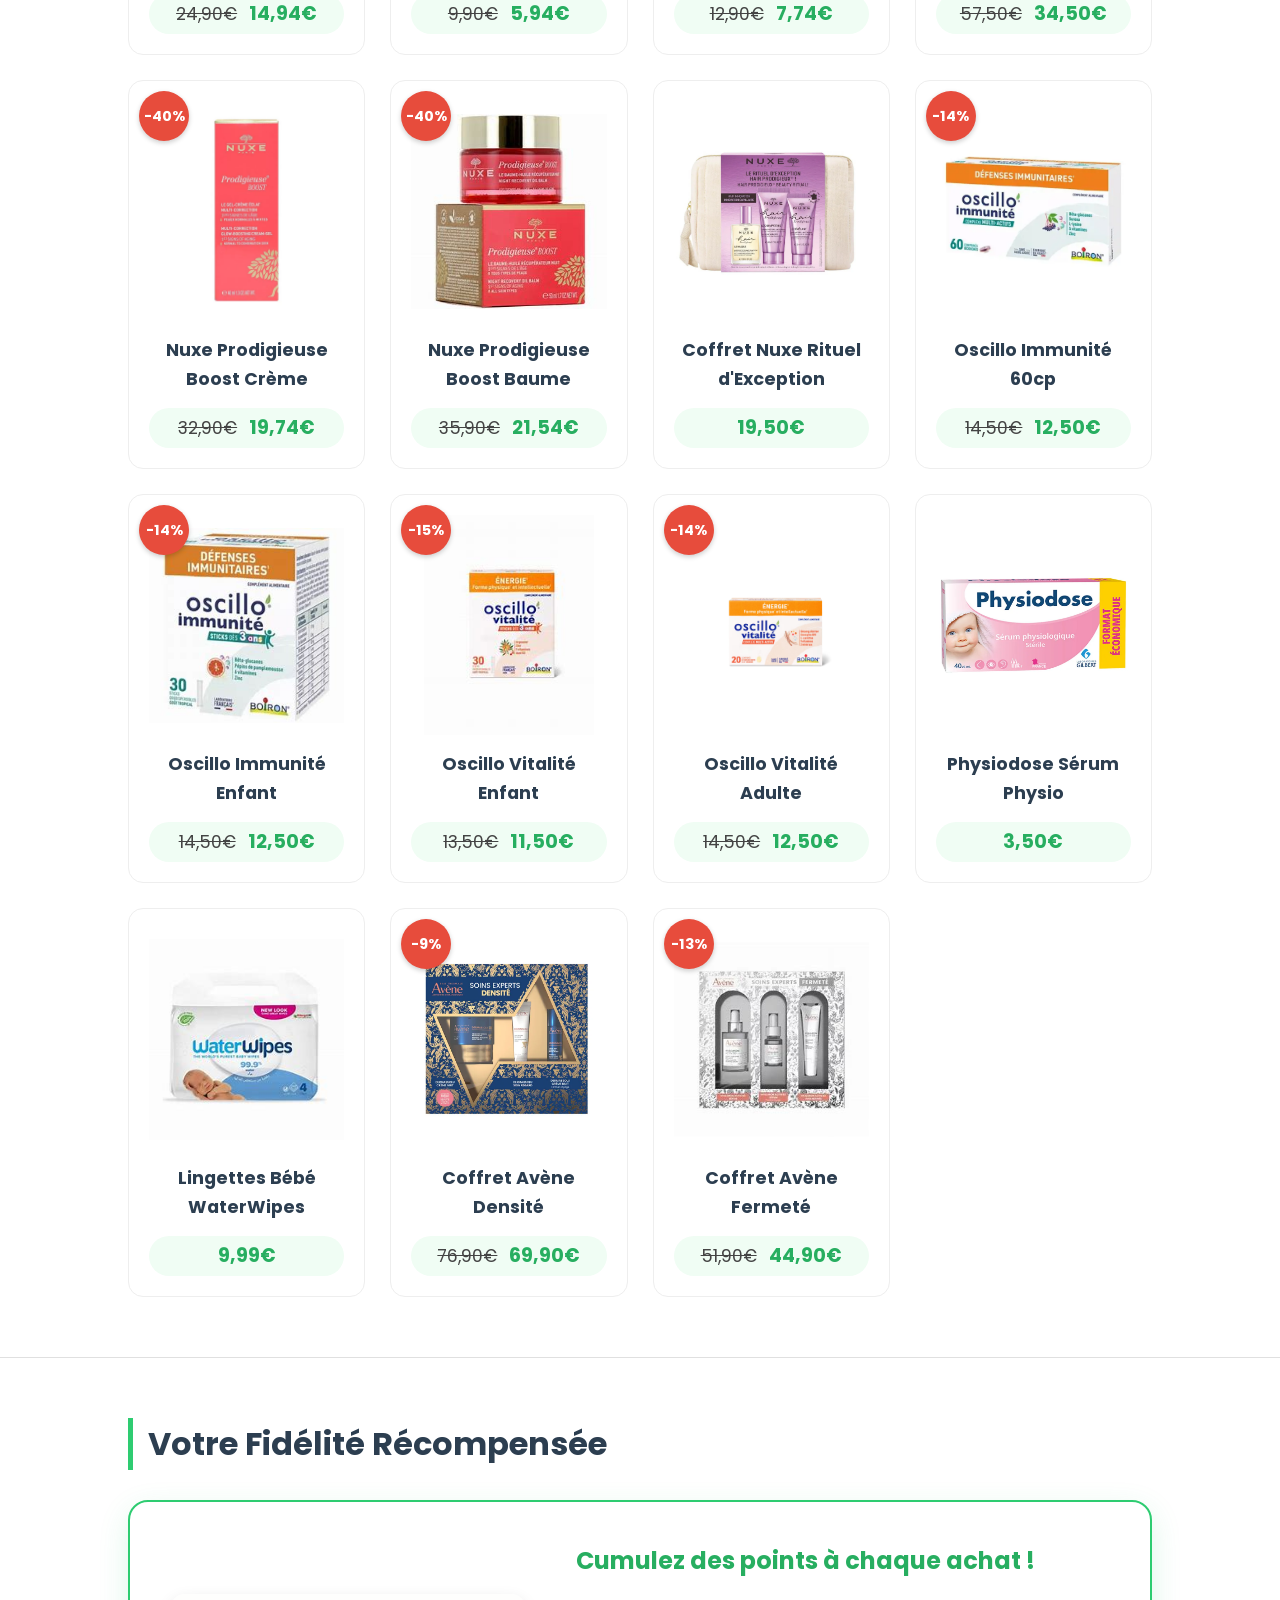
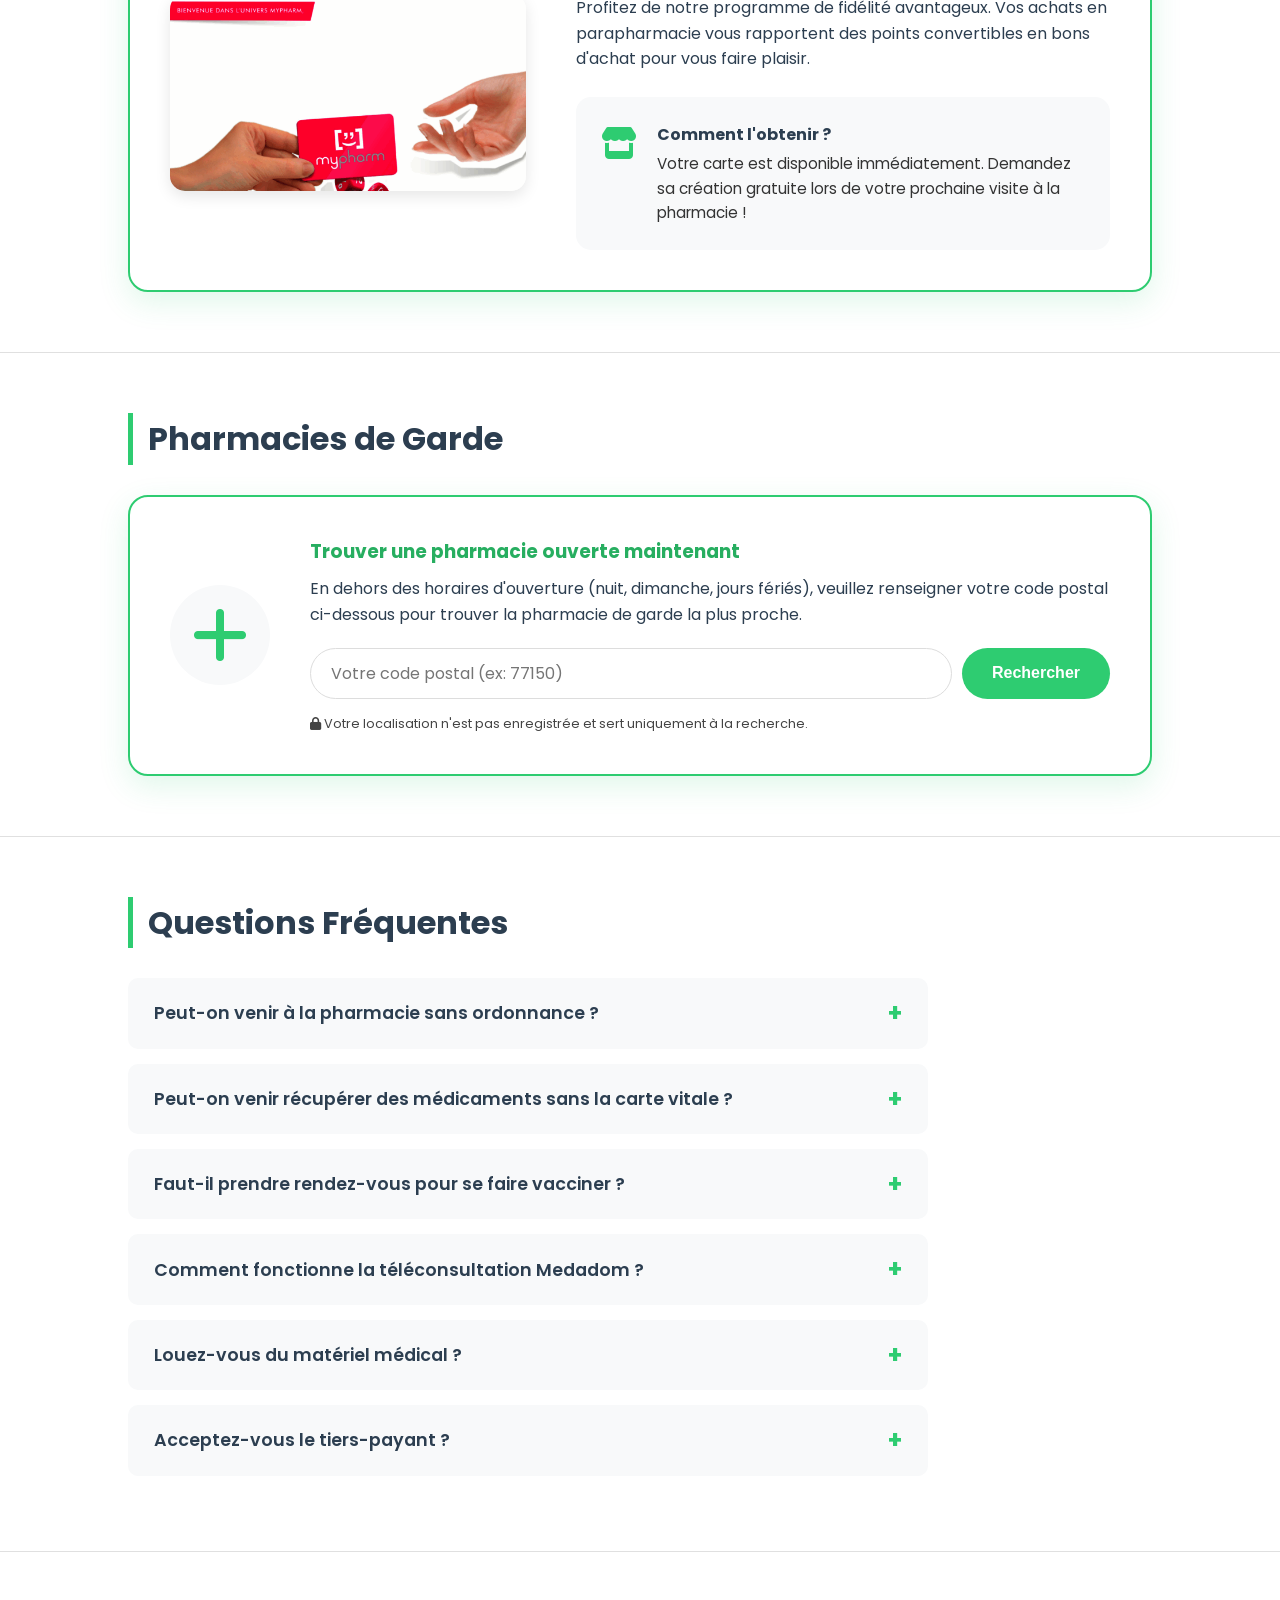
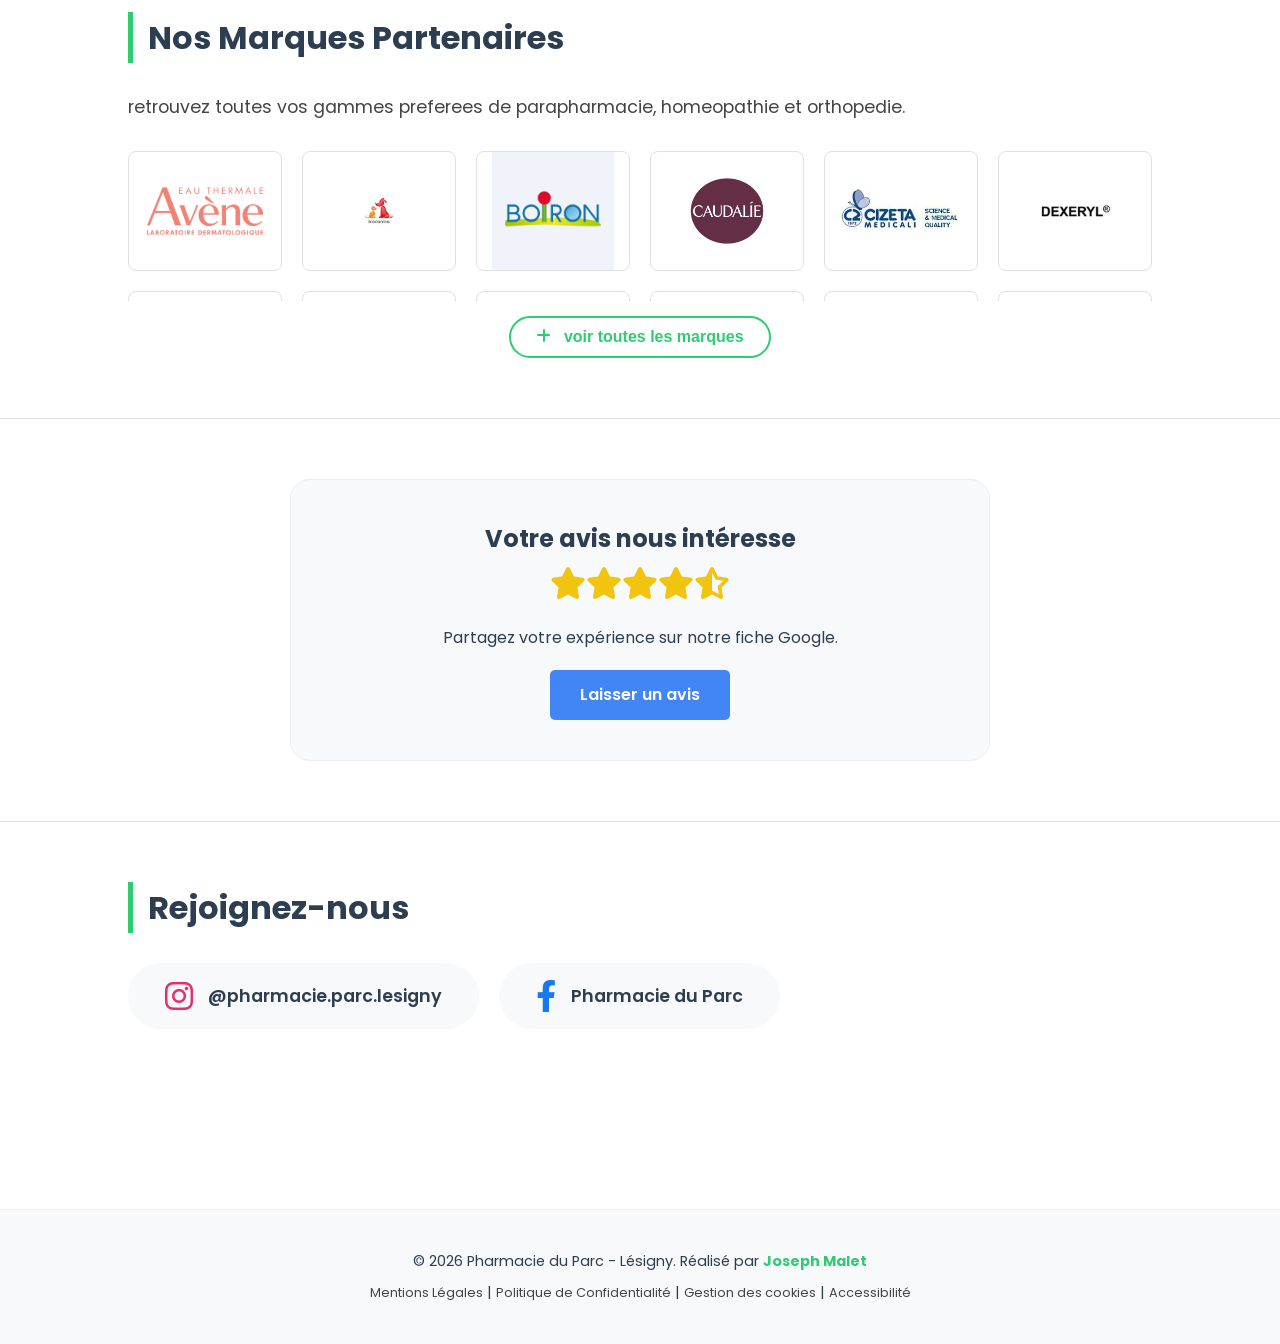
==== commit 1117c06e: "Add files via upload" ====
--- a/index.html
+++ b/index.html
@@ -202,11 +202,11 @@
         <div class="faq-container">
             <details class="faq-item">
                 <summary>Peut-on venir à la pharmacie sans ordonnance ?</summary>
-                <p>Non, il n'est pas possible de venir à la pharmacie sans ordonnance.</p>
+                <p>C'est à la fois oui et non. Vous pouvez tout à fait venir sans ordonnance pour acheter des produits de parapharmacie ou des médicaments de base comme le Doliprane. En revanche, sans prescription médicale, la délivrance de certains médicaments est strictement interdite et aucun remboursement n'est possible.</p>
             </details>
-            <details class="faq-item">
-                <summary>Peut-on venir à la pharmacie sans carte vitale ?</summary>
-                <p>Non mais vous pouvez télécharger l'application e-carte vitale sur votre téléphone.</p>
+           <details class="faq-item">
+                <summary>Peut-on venir récupérer des médicaments sans la carte vitale ?</summary>
+                <p>Non, il nous faut la carte vitale pour délivrer des médicaments.</p>
             </details>
             <details class="faq-item">
                 <summary>Faut-il prendre rendez-vous pour se faire vacciner ?</summary>
@@ -214,7 +214,7 @@
             </details>
             <details class="faq-item">
                 <summary>Comment fonctionne la téléconsultation Medadom ?</summary>
-                <p>Il vous suffit de vous présenter à la pharmacie avec votre carte vitale et votre téléphone portable. La borne vous met en relation avec un médecin généraliste en moins de 10 minutes.</p>
+                <p>Il vous suffit de vous présenter à la pharmacie avec votre carte vitale et votre téléphone portable. La borne vous met en relation avec un médecin généraliste. A la fin de la téléconsultation, il y a un reste à charge qui est remboursé par la mutuelle.</p>
             </details>
             <details class="faq-item">
                 <summary>Louez-vous du matériel médical ?</summary>
@@ -228,30 +228,42 @@
     </section>
 
    <section id="marques" class="container">
-        <h2 class="title-left">Nos marques partenaires</h2>
-        <p class="section-subtitle">Retrouvez toutes vos gammes préférées de parapharmacie, homéopathie et orthopédie.</p>
-        <div class="marques-grid">
-            <div class="marque-item avene" onclick="filterByBrand('avene')"><img src="logos/avene.png" alt="Logo de la marque Avène"></div>
-            <div class="marque-item biocanina" onclick="filterByBrand('biocanina')"><img src="logos/biocanina.png" alt="Logo de la marque Biocanina"></div>
-            <div class="marque-item boiron" onclick="filterByBrand('oscillo')"><img src="logos/boiron.png" alt="Logo du laboratoire Boiron"></div>
-            <div class="marque-item caudalie" onclick="filterByBrand('caudalie')"><img src="logos/Caudalie.png" alt="Logo de la marque Caudalie"></div>
-            <div class="marque-item cizeta" onclick="filterByBrand('cizeta')"><img src="logos/cizeta.png" alt="Logo de la marque Cizeta"></div>
-            <div class="marque-item dexeryl" onclick="filterByBrand('dexeryl')"><img src="logos/dexeryl.png" alt="Logo de la marque Dexeryl"></div>
-            <div class="marque-item gallia" onclick="filterByBrand('gallia')"><img src="logos/gallia.png" alt="Logo de la marque Gallia"></div>
-            <div class="marque-item hydralin" onclick="filterByBrand('hydralin')"><img src="logos/Hydralin.png" alt="Logo de la marque Hydralin"></div>
-            <div class="marque-item laroche" onclick="filterByBrand('roche')"><img src="logos/la-roche-posay_1.png" alt="Logo de la marque La Roche-Posay"></div>
-            <div class="marque-item larosee" onclick="filterByBrand('rosée')"><img src="logos/la rosée.png" alt="Logo de la marque La Rosée"></div>
-            <div class="marque-item mkl" onclick="filterByBrand('mkl')"><img src="logos/mkl.png" alt="Logo de la marque MKL"></div>
-            <div class="marque-item modilac" onclick="filterByBrand('modilac')"><img src="logos/modilac.png" alt="Logo de la marque Modilac"></div>
-            <div class="marque-item nhco" onclick="filterByBrand('nhco')"><img src="logos/ncho.png" alt="Logo de la marque NHCO"></div>
-            <div class="marque-item nutricia" onclick="filterByBrand('nutricia')"><img src="logos/nutricia.png" alt="Logo de la marque Nutricia"></div>
-            <div class="marque-item nuxe" onclick="filterByBrand('nuxe')"><img src="logos/nuxe.png" alt="Logo de la marque Nuxe"></div>
-            <div class="marque-item orliman" onclick="filterByBrand('orliman')"><img src="logos/orliman.png" alt="Logo de la marque Orliman"></div>
-            <div class="marque-item pileje" onclick="filterByBrand('pileje')"><img src="logos/pileje.png" alt="Logo de la marque Pileje"></div>
-            <div class="marque-item saforelle" onclick="filterByBrand('saforelle')"><img src="logos/Saforelle.png" alt="Logo de la marque Saforelle"></div>
-            <div class="marque-item santeverte" onclick="filterByBrand('santé verte')"><img src="logos/santé verte.png" alt="Logo de la marque Santé Verte"></div>
-            <div class="marque-item sigvaris" onclick="filterByBrand('sigvaris')"><img src="logos/sigvaris.png" alt="Logo de la marque Sigvaris"></div>
-            <div class="marque-item svr" onclick="filterByBrand('svr')"><img src="logos/svr.png" alt="Logo de la marque SVR"></div>
+        <h2 class="title-left">Nos Marques Partenaires</h2>
+        <p class="section-subtitle">retrouvez toutes vos gammes preferees de parapharmacie, homeopathie et orthopedie.</p>
+        
+        <div class="marques-wrapper collapsed" id="marquesWrapper">
+            <div class="marques-grid">
+                <div class="marque-item avene" onclick="filterByBrand('avene')"><img src="logos/avene.png" alt="logo de la marque avene"></div>
+                <div class="marque-item biocanina" onclick="filterByBrand('biocanina')"><img src="logos/biocanina.png" alt="logo de la marque biocanina"></div>
+                <div class="marque-item boiron" onclick="filterByBrand('oscillo')"><img src="logos/boiron.png" alt="logo du laboratoire boiron"></div>
+                <div class="marque-item caudalie" onclick="filterByBrand('caudalie')"><img src="logos/Caudalie.png" alt="logo de la marque caudalie"></div>
+                <div class="marque-item cizeta" onclick="filterByBrand('cizeta')"><img src="logos/cizeta.png" alt="logo de la marque cizeta"></div>
+                <div class="marque-item dexeryl" onclick="filterByBrand('dexeryl')"><img src="logos/dexeryl.png" alt="logo de la marque dexeryl"></div>
+                <div class="marque-item gallia" onclick="filterByBrand('gallia')"><img src="logos/gallia.png" alt="logo de la marque gallia"></div>
+                <div class="marque-item hydralin" onclick="filterByBrand('hydralin')"><img src="logos/Hydralin.png" alt="logo de la marque hydralin"></div>
+                <div class="marque-item laroche" onclick="filterByBrand('roche')"><img src="logos/la-roche-posay_1.png" alt="logo de la marque la roche-posay"></div>
+                <div class="marque-item larosee" onclick="filterByBrand('rosee')"><img src="logos/la rosée.png" alt="logo de la marque la rosee"></div>
+                <div class="marque-item mkl" onclick="filterByBrand('mkl')"><img src="logos/mkl.png" alt="logo de la marque mkl"></div>
+                <div class="marque-item modilac" onclick="filterByBrand('modilac')"><img src="logos/modilac.png" alt="logo de la marque modilac"></div>
+                <div class="marque-item nhco" onclick="filterByBrand('nhco')"><img src="logos/ncho.png" alt="logo de la marque nhco"></div>
+                <div class="marque-item nutricia" onclick="filterByBrand('nutricia')"><img src="logos/nutricia.png" alt="logo de la marque nutricia"></div>
+                <div class="marque-item nuxe" onclick="filterByBrand('nuxe')"><img src="logos/nuxe.png" alt="logo de la marque nuxe"></div>
+                <div class="marque-item orliman" onclick="filterByBrand('orliman')"><img src="logos/orliman.png" alt="logo de la marque orliman"></div>
+                <div class="marque-item pileje" onclick="filterByBrand('pileje')"><img src="logos/pileje.png" alt="logo du laboratoire pileje"></div>
+                <div class="marque-item saforelle" onclick="filterByBrand('saforelle')"><img src="logos/Saforelle.png" alt="logo de la marque saforelle"></div>
+                <div class="marque-item santeverte" onclick="filterByBrand('sante verte')"><img src="logos/santé verte.png" alt="logo du laboratoire sante verte"></div>
+                <div class="marque-item sigvaris" onclick="filterByBrand('sigvaris')"><img src="logos/sigvaris.png" alt="logo de la marque sigvaris"></div>
+                <div class="marque-item svr" onclick="filterByBrand('svr')"><img src="logos/svr.png" alt="logo du laboratoire svr"></div>
+                
+                <div class="marque-item kreme" onclick="filterByBrand('kreme')"><img src="logos/kreme.png" alt="logo de la marque kreme"></div>
+                <div class="marque-item granions" onclick="filterByBrand('granions')"><img src="logos/granions.png" alt="logo du laboratoire granions"></div>
+                <div class="marque-item upsa" onclick="filterByBrand('upsa')"><img src="logos/upsa.png" alt="logo du laboratoire upsa"></div>
+                <div class="marque-item bonjour" onclick="filterByBrand('bonjour')"><img src="logos/bonjour.png" alt="logo de la marque bonjour"></div>
+            </div>
+        </div>
+        
+        <div style="text-align: center; margin-top: 25px;">
+            <button id="toggleMarquesBtn" class="btn-more-marques"><i class="fas fa-plus"></i> voir toutes les marques</button>
         </div>
     </section>
 
@@ -550,6 +562,26 @@
             };
             inputZip.addEventListener("keypress", function(event) { if (event.key === "Enter") btnGarde.click(); });
         }
+        // ... ton autre code javascript au dessus ...
+
+        // gestion du bouton voir toutes les marques
+        const toggleMarquesBtn = document.getElementById('toggleMarquesBtn');
+        const marquesWrapper = document.getElementById('marquesWrapper');
+
+        if(toggleMarquesBtn && marquesWrapper) {
+            toggleMarquesBtn.addEventListener('click', function() {
+                marquesWrapper.classList.toggle('collapsed');
+                
+                if(marquesWrapper.classList.contains('collapsed')) {
+                    toggleMarquesBtn.innerHTML = '<i class="fas fa-plus"></i> voir toutes les marques';
+                } else {
+                    toggleMarquesBtn.innerHTML = '<i class="fas fa-minus"></i> reduire la liste';
+                }
+            });
+        }
+    </script>
+</body>
+</html>
     </script>
 </body>
 </html>
--- a/style.css
+++ b/style.css
@@ -101,6 +101,68 @@
 
 /* --- MARQUES --- */
 .marques-grid { display: grid; grid-template-columns: repeat(auto-fill, minmax(150px, 1fr)); gap: 20px; }
+/* gestion de l ouverture et fermeture de la liste */
+.marques-wrapper {
+    position: relative;
+    overflow: hidden;
+    max-height: 1500px; 
+    transition: max-height 0.5s ease-in-out;
+    padding: 10px; /* repare les bordures du haut qui etaient coupees */
+    margin: -10px; /* compense le padding pour l alignement global */
+}
+
+.marques-wrapper.collapsed {
+    max-height: 160px; /* ajustement pour integrer le nouveau padding */
+}
+/* les points de suspension en degrade */
+.marques-fade {
+    display: none;
+}
+
+.marques-wrapper.collapsed .marques-fade {
+    display: flex;
+    align-items: flex-end;
+    justify-content: center;
+    position: absolute;
+    bottom: 0;
+    left: 0;
+    width: 100%;
+    height: 60px;
+    background: linear-gradient(to bottom, rgba(255,255,255,0), rgba(255,255,255,1) 85%);
+    font-size: 2.5rem;
+    color: #999;
+    padding-bottom: 5px;
+    pointer-events: none;
+}
+
+/* le design du bouton voir plus */
+.btn-more-marques {
+    background: transparent;
+    color: var(--vert);
+    border: 2px solid var(--vert);
+    padding: 10px 25px;
+    border-radius: 30px;
+    font-size: 1rem;
+    font-weight: 600;
+    cursor: pointer;
+    transition: all 0.3s ease;
+}
+
+.btn-more-marques:hover {
+    background: var(--vert);
+    color: white;
+    transform: translateY(-2px);
+}
+
+.btn-more-marques i {
+    margin-right: 8px;
+}
+
+/* couleurs des marques */
+.marque-item.kreme:hover { border-color: #87ceeb; box-shadow: 0 4px 8px rgba(135, 206, 235, 0.3); } /* bleu ciel kreme */
+.marque-item.granions:hover { border-color: #0056b3; box-shadow: 0 4px 8px rgba(0, 86, 179, 0.3); } 
+.marque-item.upsa:hover { border-color: #2ecc71; box-shadow: 0 4px 8px rgba(46, 204, 113, 0.3); } /* vert upsa */
+.marque-item.bonjour:hover { border-color: #f39c12; box-shadow: 0 4px 8px rgba(243, 156, 18, 0.3); }
 
 /* mise en forme des cases avec bordure */
 .marque-item {
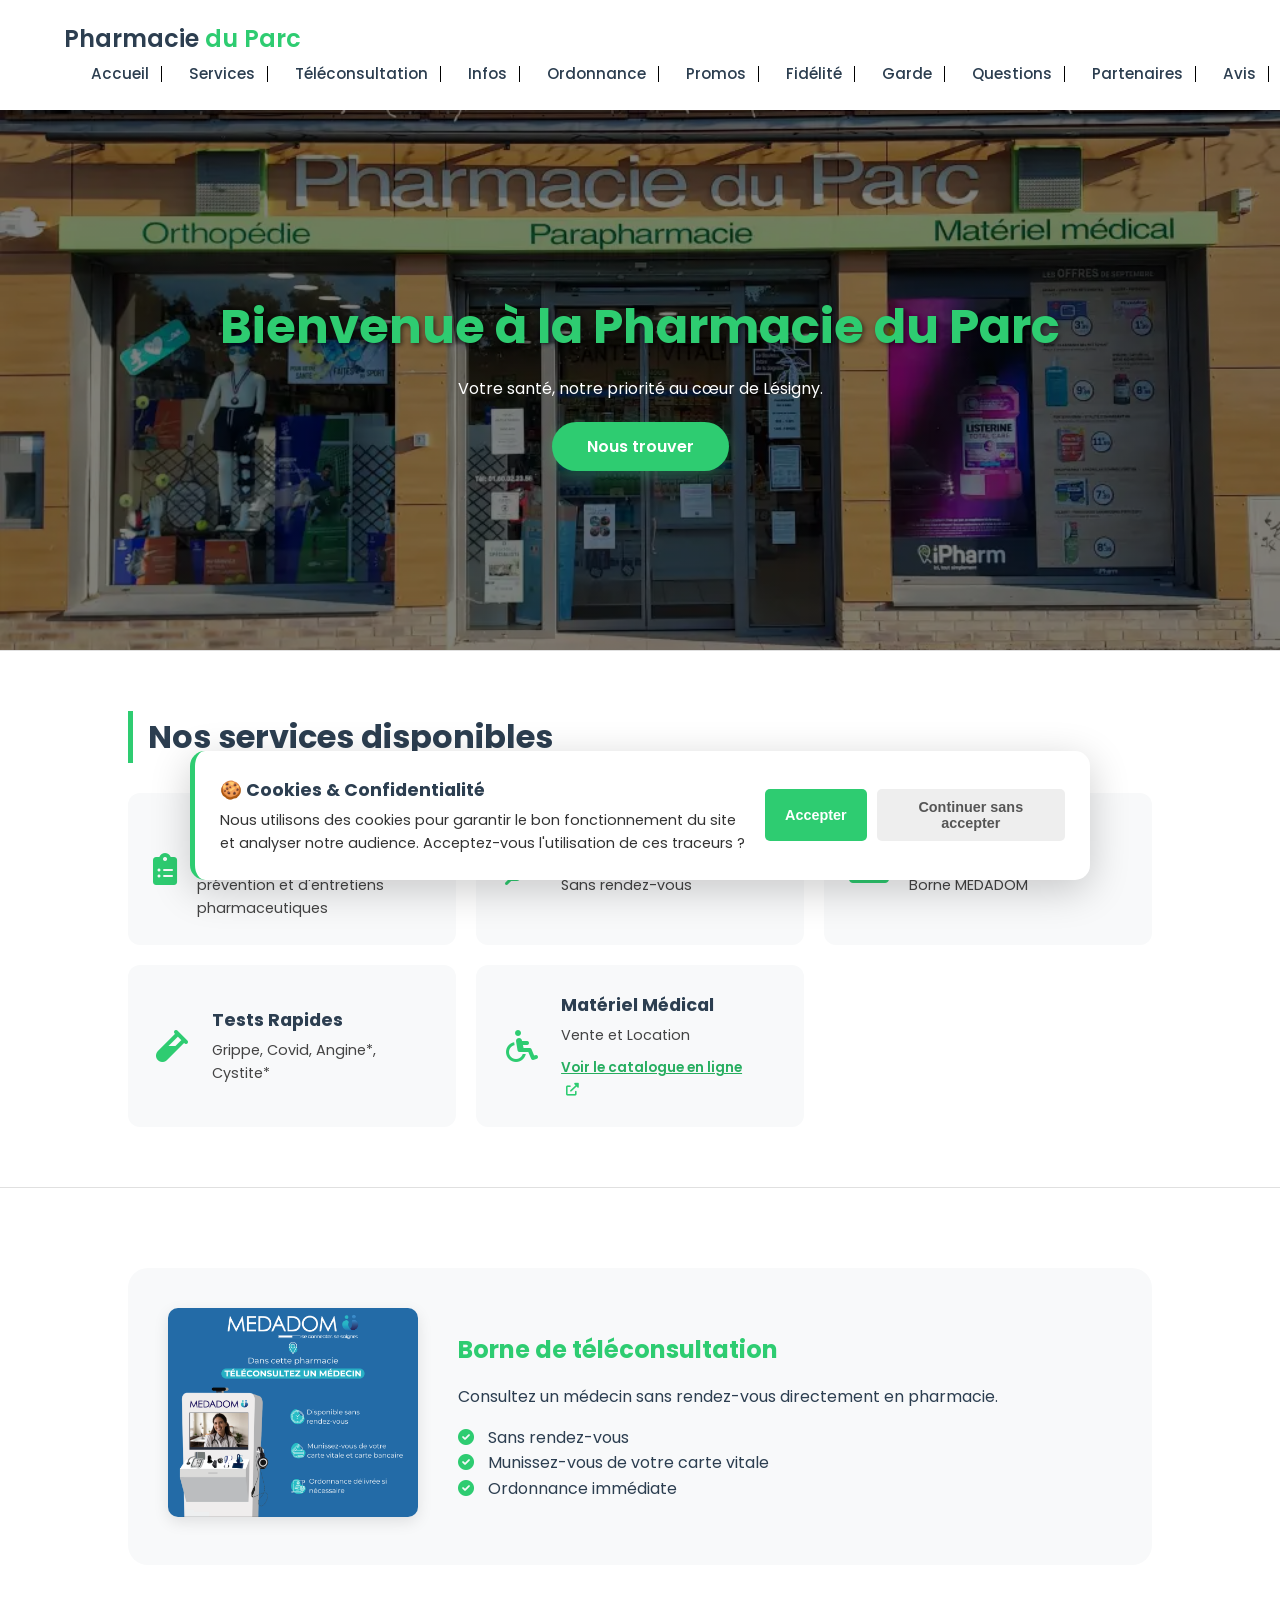
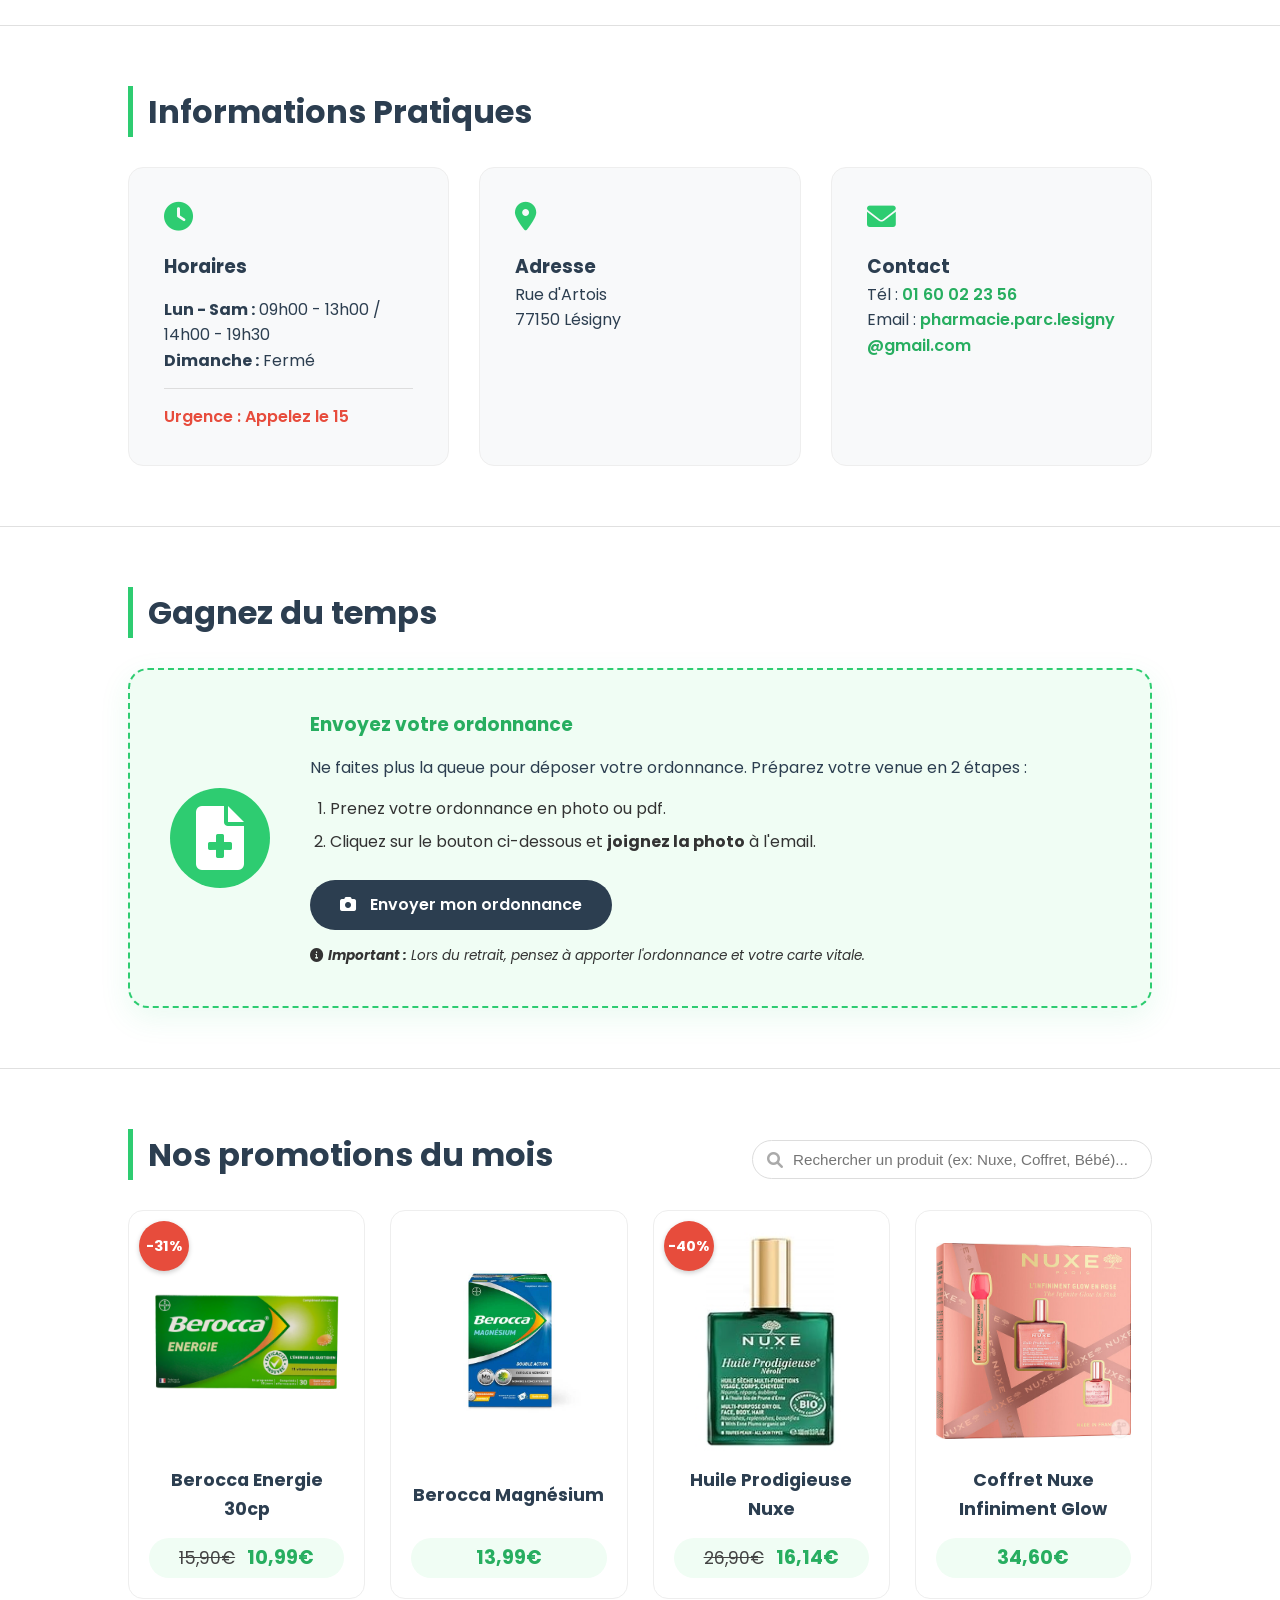
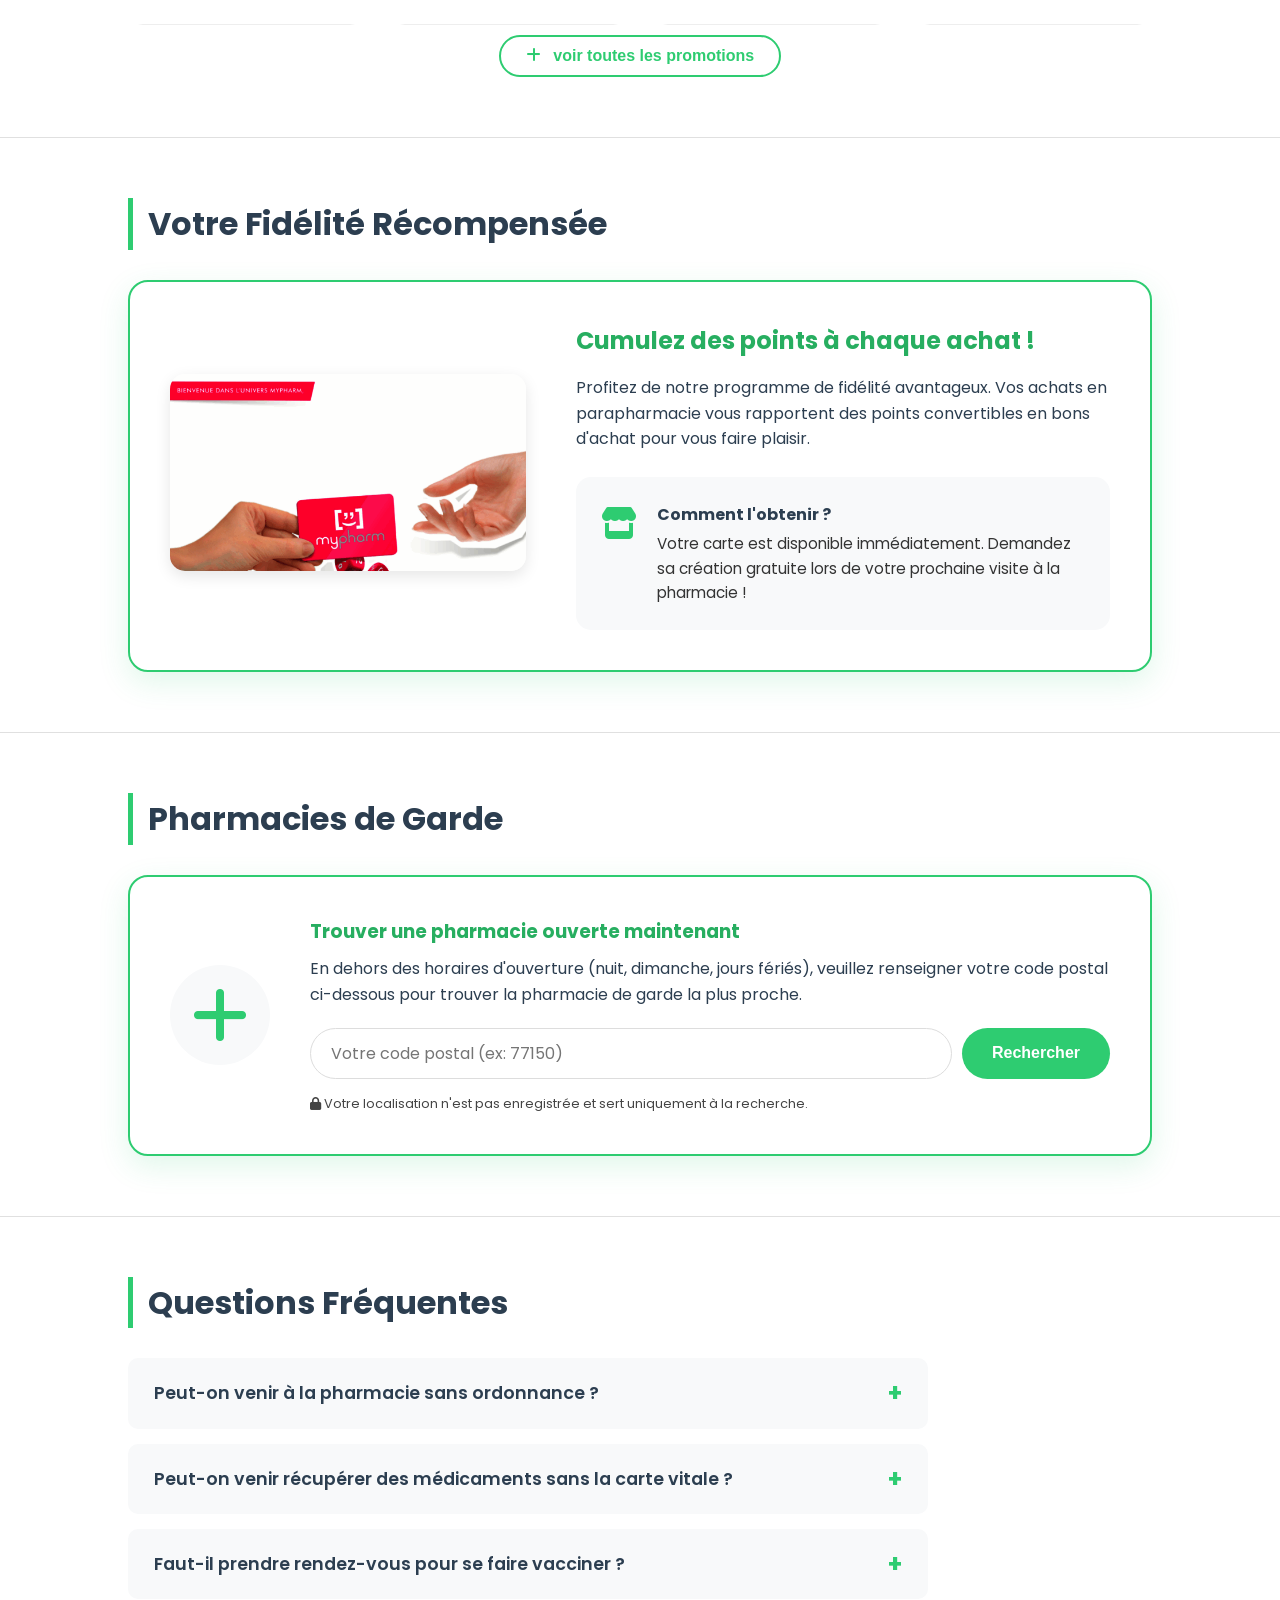
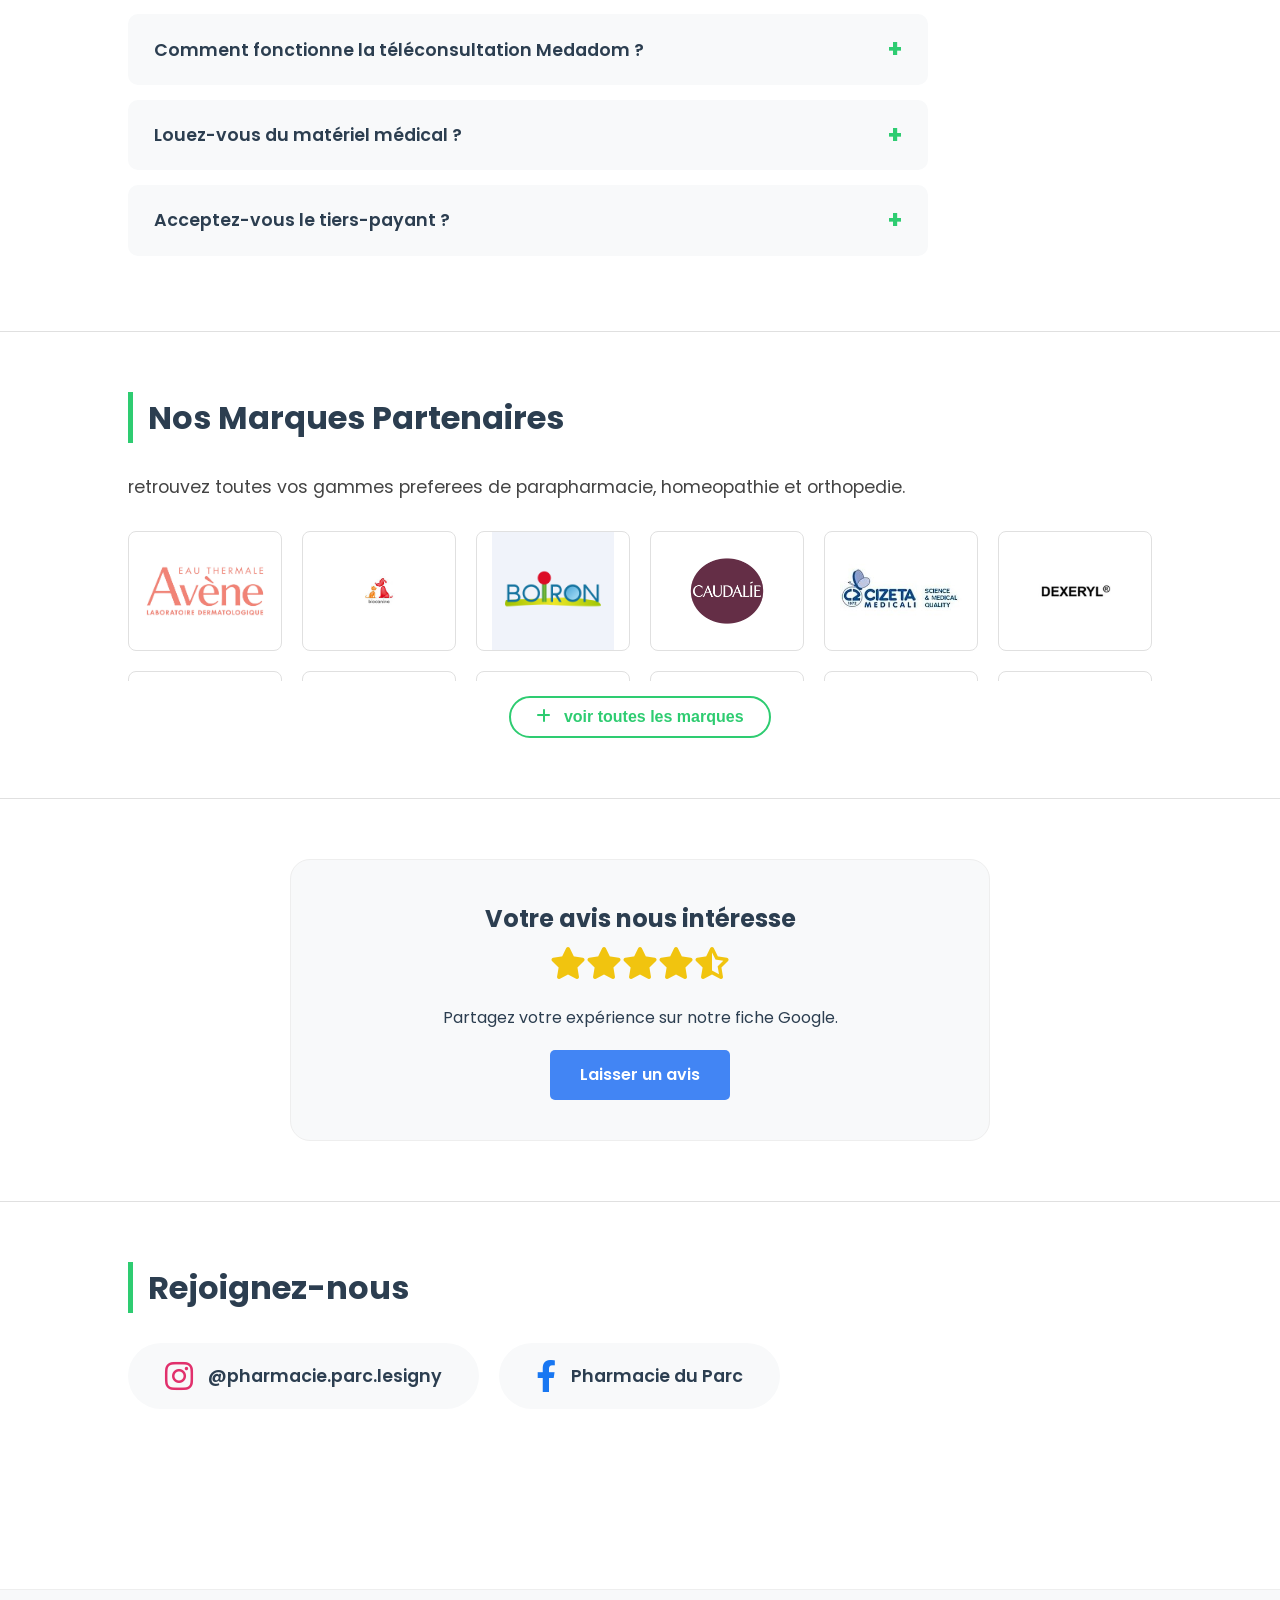
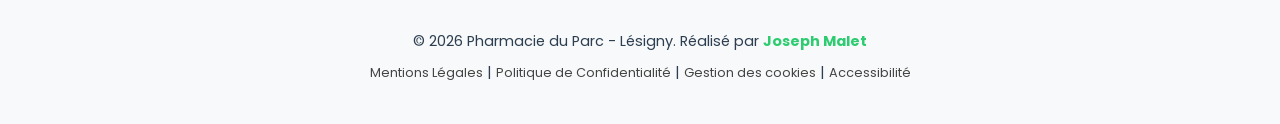
==== commit 6be84558: "Add files via upload" ====
--- a/index.html
+++ b/index.html
@@ -156,7 +156,16 @@
         <div id="no-results" style="display:none; text-align:center; padding: 20px; color: #666;">
             Aucun produit ne correspond à votre recherche.
         </div>
-        <div class="promo-grid" id="promoContainer"></div>
+        
+        <!-- la boite qui englobe les promos pour les plier/deplier -->
+        <div class="promos-wrapper collapsed" id="promosWrapper">
+            <div class="promo-grid" id="promoContainer"></div>
+        </div>
+
+        <!-- le bouton voir plus -->
+        <div style="text-align: center; margin-top: 25px;">
+            <button id="togglePromosBtn" class="btn-more-marques"><i class="fas fa-plus"></i> voir toutes les promotions</button>
+        </div>
     </section>
 
     <section id="fidelite" class="container">
@@ -579,6 +588,21 @@
                 }
             });
         }
+        // gestion du bouton voir toutes les promos
+        const togglePromosBtn = document.getElementById('togglePromosBtn');
+        const promosWrapper = document.getElementById('promosWrapper');
+
+        if(togglePromosBtn && promosWrapper) {
+            togglePromosBtn.addEventListener('click', function() {
+                promosWrapper.classList.toggle('collapsed');
+                
+                if(promosWrapper.classList.contains('collapsed')) {
+                    togglePromosBtn.innerHTML = '<i class="fas fa-plus"></i> voir toutes les promotions';
+                } else {
+                    togglePromosBtn.innerHTML = '<i class="fas fa-minus"></i> reduire la liste';
+                }
+            });
+        }
     </script>
 </body>
 </html>
--- a/style.css
+++ b/style.css
@@ -105,11 +105,11 @@
 .marques-wrapper {
     position: relative;
     overflow: hidden;
-    max-height: 1500px; 
+    max-height: 4000px; /* on augmente la hauteur max pour le mobile */
     transition: max-height 0.5s ease-in-out;
-    padding: 10px; /* repare les bordures du haut qui etaient coupees */
-    margin: -10px; /* compense le padding pour l alignement global */
-}
+    padding: 10px; 
+    margin: -10px; 
+}   
 
 .marques-wrapper.collapsed {
     max-height: 160px; /* ajustement pour integrer le nouveau padding */
@@ -265,6 +265,19 @@
 .old-price { text-decoration: line-through; color: #444; font-size: 0.9em; margin-right: 8px; font-weight: normal; }
 .promo-badge { position: absolute; top: 10px; left: 10px; width: 50px; height: 50px; background-color: #e74c3c; color: white; border-radius: 50%; display: flex; align-items: center; justify-content: center; font-weight: bold; font-size: 0.9rem; box-shadow: 0 2px 5px rgba(0,0,0,0.2); z-index: 10; }
 
+/* gestion de l ouverture et fermeture des promos */
+.promos-wrapper {
+    position: relative;
+    overflow: hidden;
+    max-height: 15000px; /* hauteur max pour tout afficher (assez grand pour 30+ produits) */
+    transition: max-height 0.5s ease-in-out;
+    padding: 15px 10px; /* evite de couper les bordures et ombres */
+    margin: -15px -10px;
+}
+
+.promos-wrapper.collapsed {
+    max-height: 430px; /* hauteur calculee pour afficher juste la premiere ligne de cartes */
+}
 /* --- FIDELITE --- */
 .fidelite-card { background: white; border: 2px solid var(--vert); border-radius: 20px; padding: 40px; display: flex; align-items: center; gap: 50px; box-shadow: 0 10px 30px rgba(46, 204, 113, 0.15); }
 .fidelite-image { flex: 1; }
